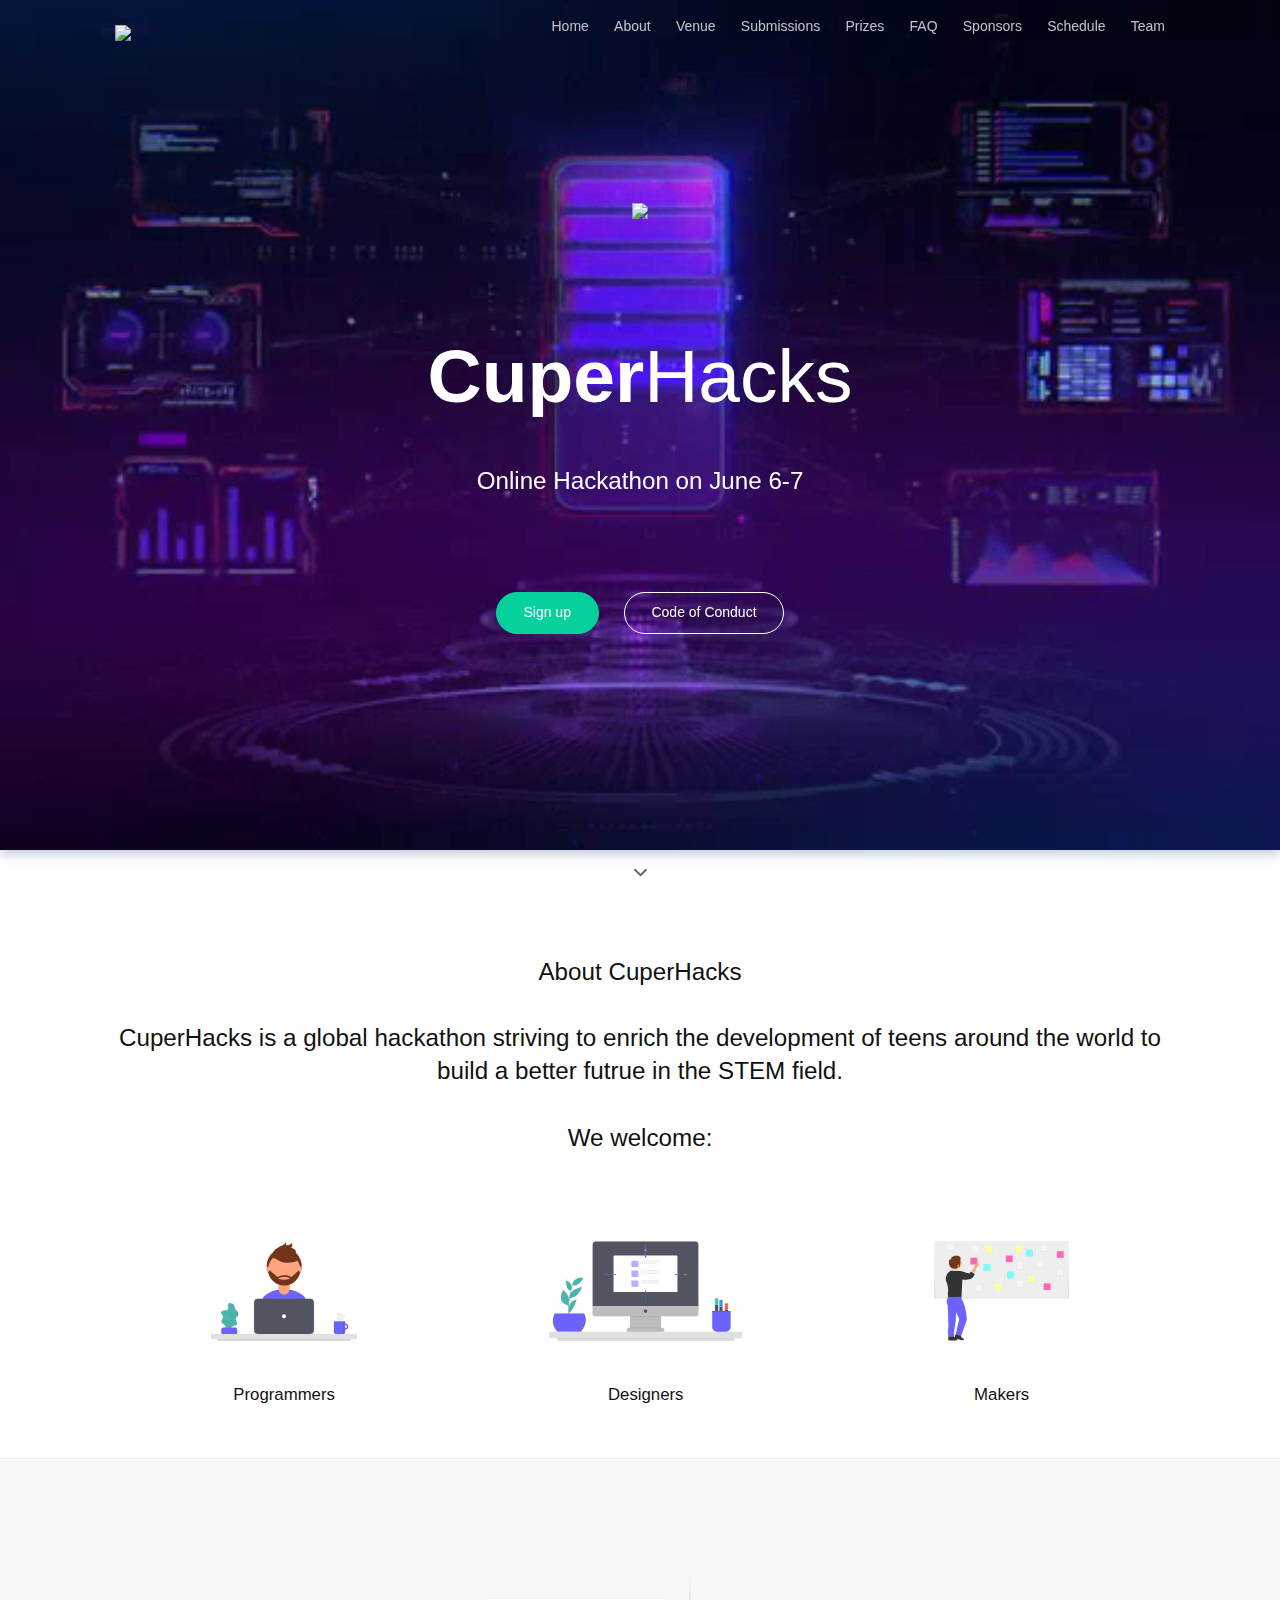
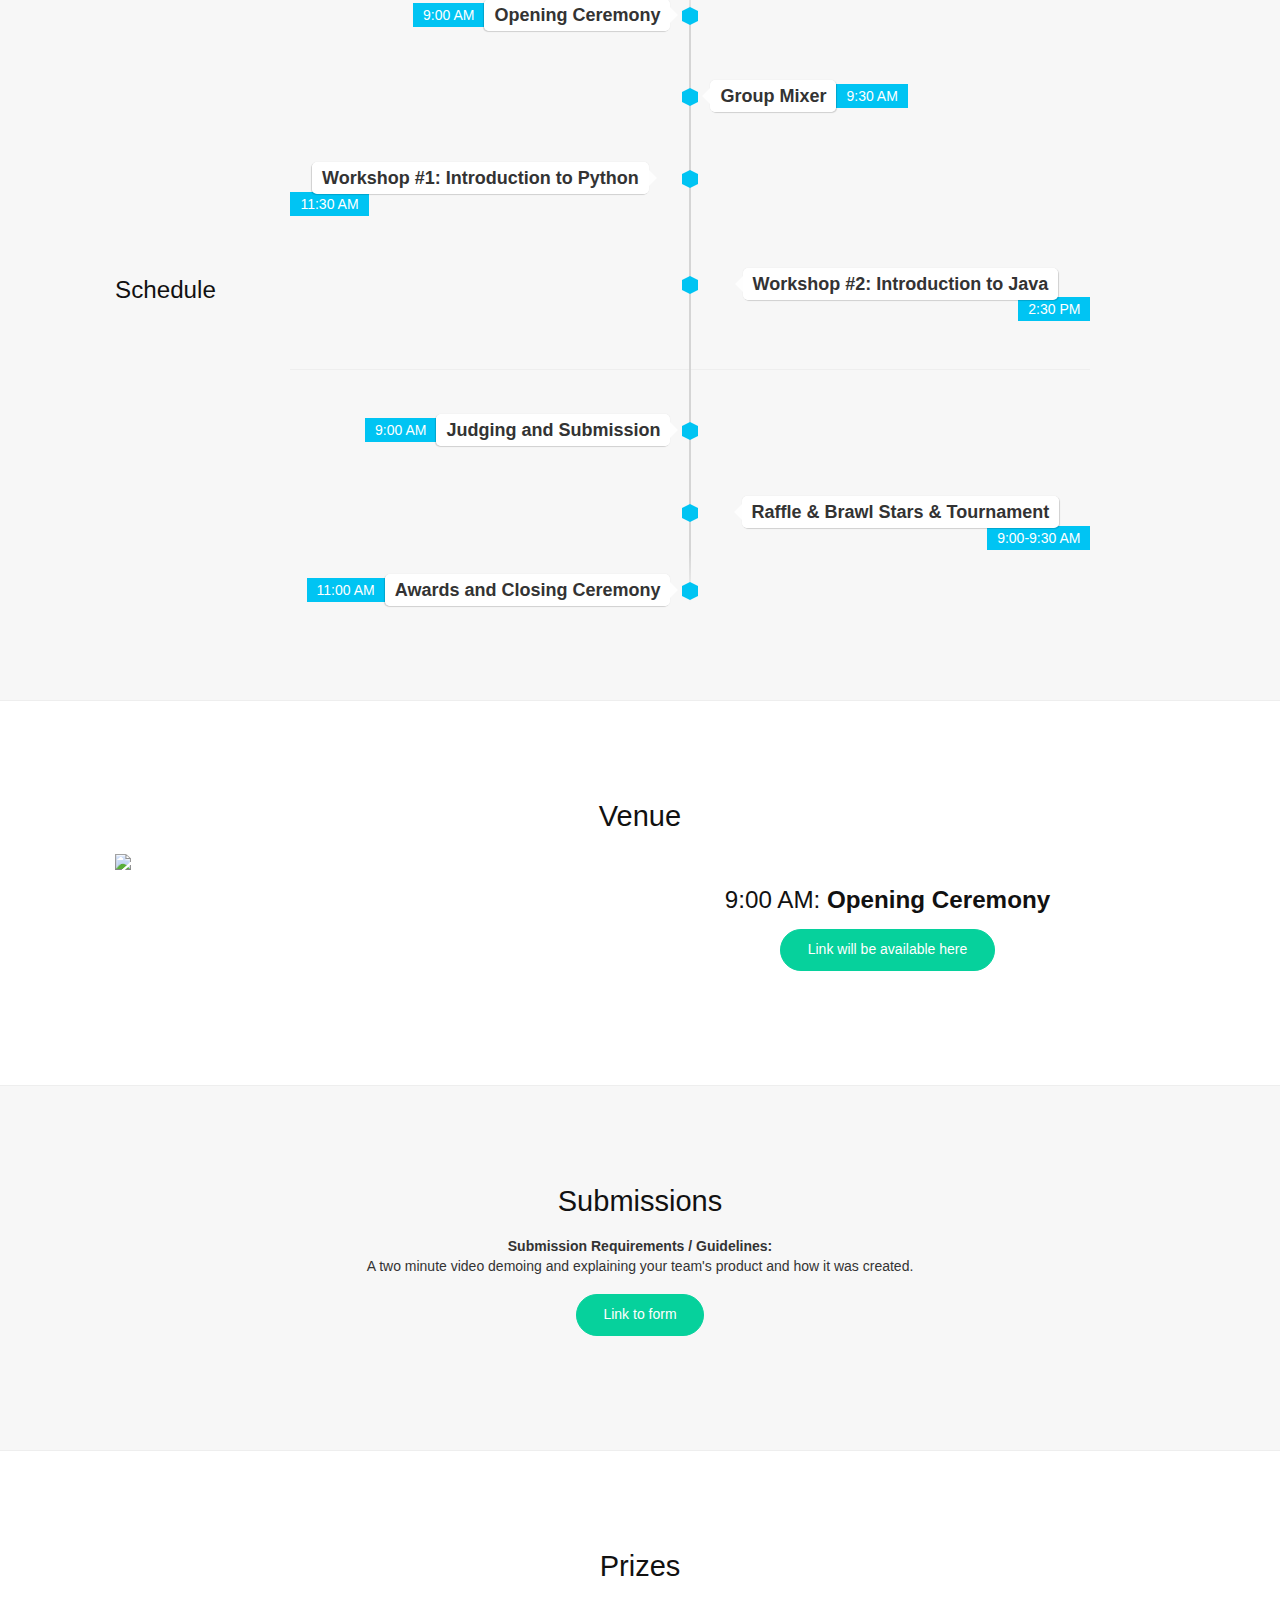
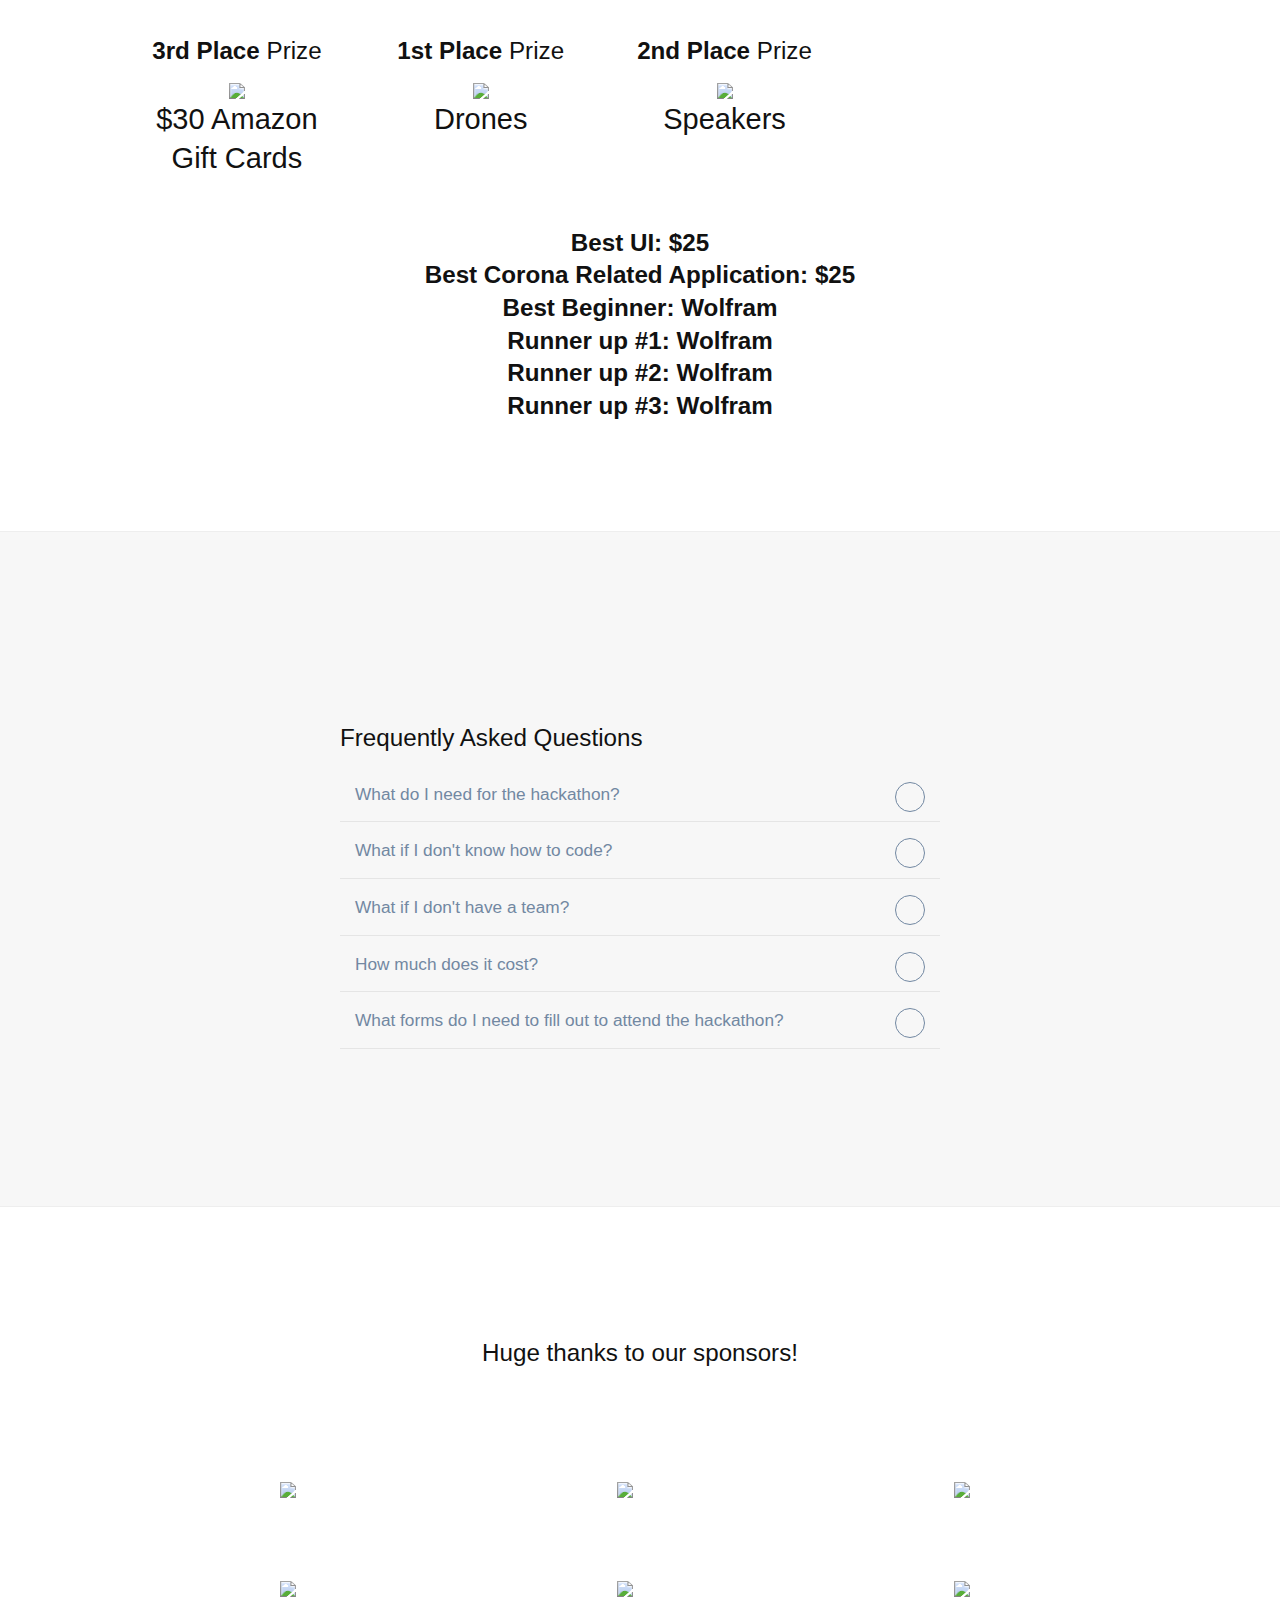
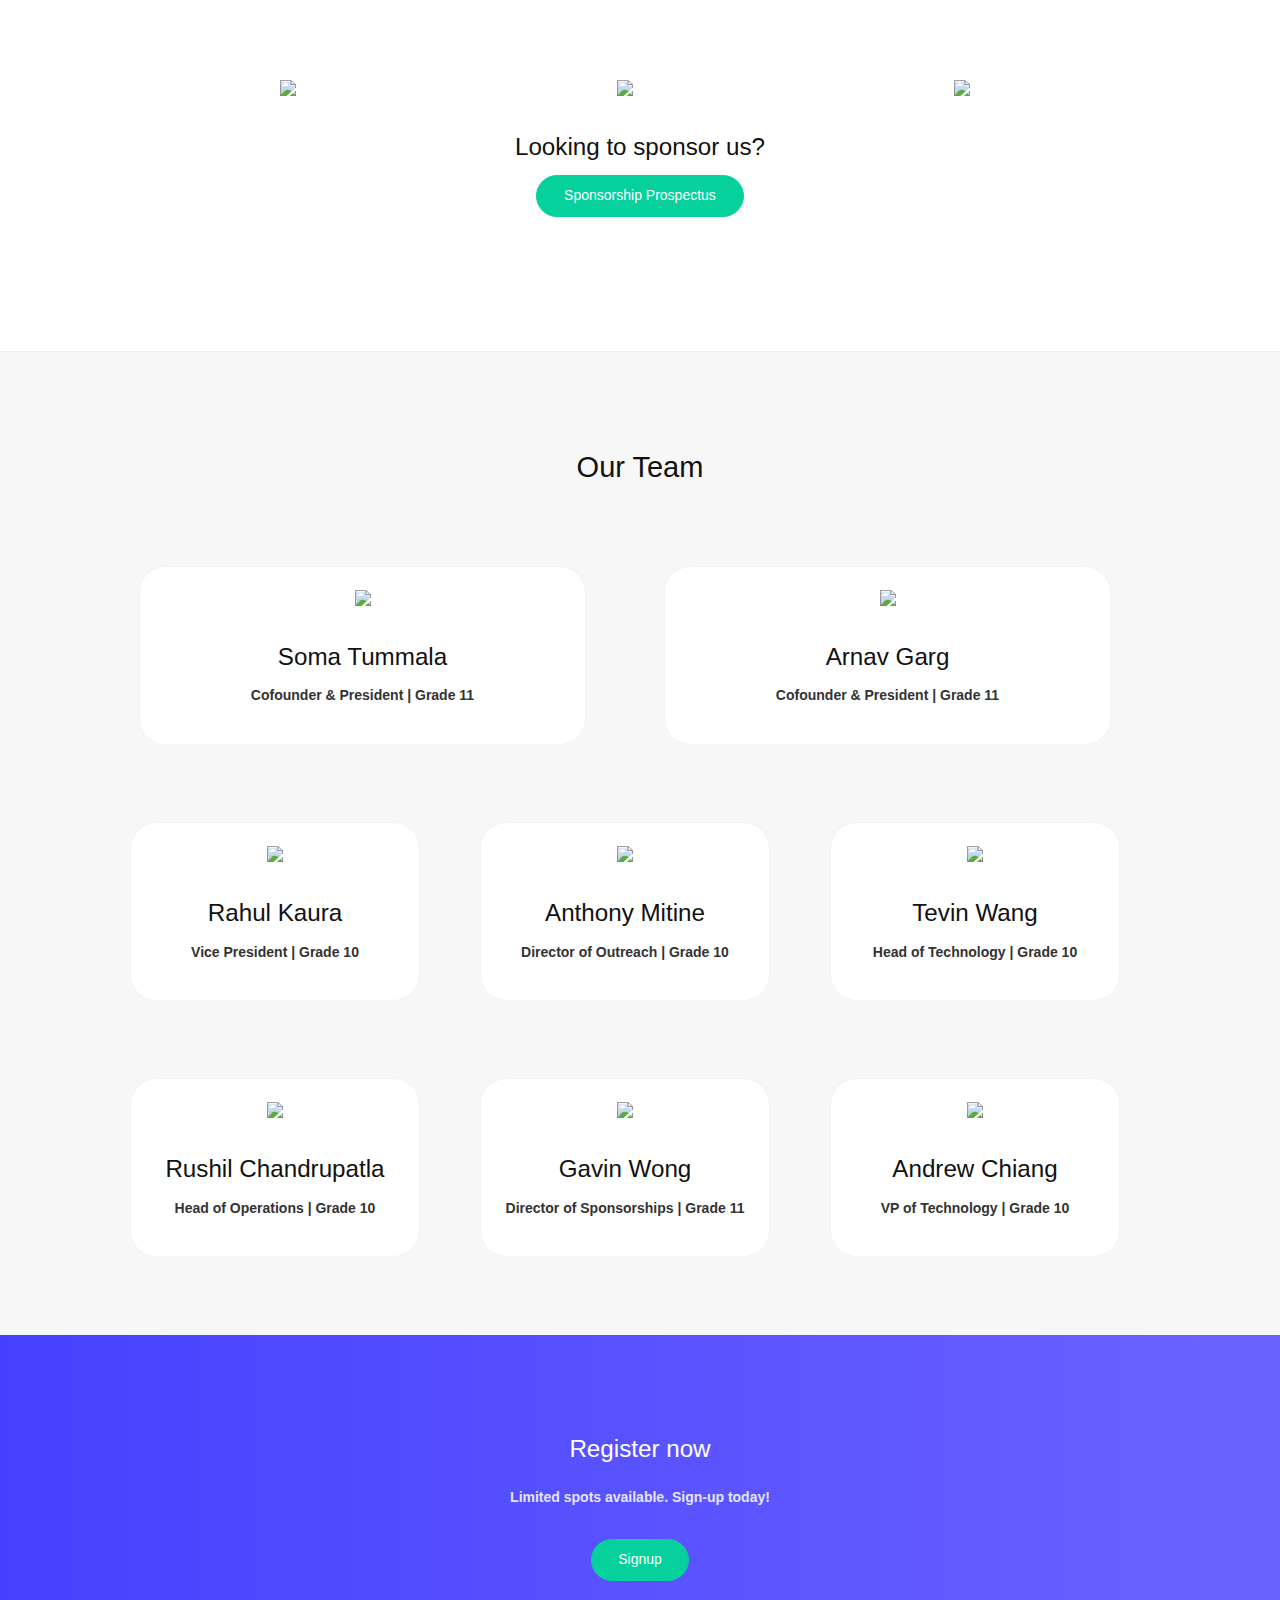
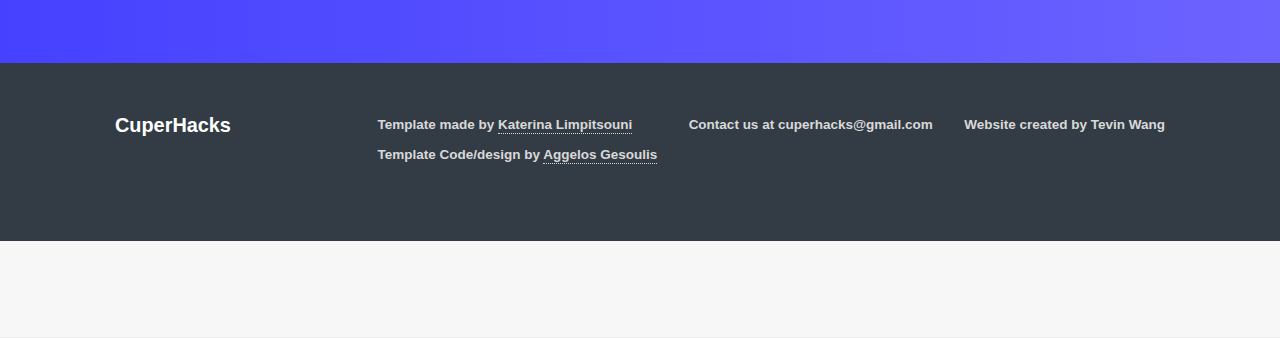
==== cuperhacks.html @ 289509c6 "add Andrew Chiang and change closing ceremony time" ====
<!DOCTYPE html> <html lang='en'> <head> 
<script src="vanta/vendor/three.r95.min.js"></script>
<script src="vanta/dist/vanta.waves.min.js"></script>
<!-- Latest compiled and minified CSS -->
<link rel="stylesheet" href="https://stackpath.bootstrapcdn.com/bootstrap/3.4.1/css/bootstrap.min.css" integrity="sha384-HSMxcRTRxnN+Bdg0JdbxYKrThecOKuH5zCYotlSAcp1+c8xmyTe9GYg1l9a69psu" crossorigin="anonymous">
<style>
.faq-container {
  margin: 0 auto;
  padding: 4rem;
  width: 48rem;
}

h3 {
  font-size: 1.75rem;
  color: #373d51;
  padding: 1.3rem;
  margin: 0;
}

.accordion a {
  position: relative;
  display: -webkit-box;
  display: -webkit-flex;
  display: -ms-flexbox;
  display: flex;
  -webkit-box-orient: vertical;
  -webkit-box-direction: normal;
  -webkit-flex-direction: column;
  -ms-flex-direction: column;
  flex-direction: column;
  width: 100%;
  padding: 1rem 3rem 1rem 1rem;
  color: #7288a2;
  font-size: 1.15rem;
  font-weight: 400;
  border-bottom: 1px solid #e5e5e5;
}

.accordion a:hover,
.accordion a:hover::after {
  cursor: pointer;
  color: #03b5d2;
}

.accordion a:hover::after {
  border: 1px solid #03b5d2;
}

.accordion a.active {
  color: #03b5d2;
  border-bottom: 1px solid #03b5d2;
}

.accordion a::after {
  font-family: 'Ionicons';
  content: '\f218';
  position: absolute;
  float: right;
  right: 1rem;
  font-size: 1rem;
  color: #7288a2;
  padding: 5px;
  width: 30px;
  height: 30px;
  -webkit-border-radius: 50%;
  -moz-border-radius: 50%;
  border-radius: 50%;
  border: 1px solid #7288a2;
  text-align: center;
}

.accordion a.active::after {
  font-family: 'Ionicons';
  content: '\f209';
  color: #03b5d2;
  border: 1px solid #03b5d2;
}

.accordion .content {
  opacity: 0;
  padding: 0 1rem;
  max-height: 0;
  border-bottom: 1px solid #e5e5e5;
  overflow: hidden;
  clear: both;
  -webkit-transition: all 0.2s ease 0.15s;
  -o-transition: all 0.2s ease 0.15s;
  transition: all 0.2s ease 0.15s;
}

.accordion .content p {
  font-size: 1rem;
  font-weight: 300;
}

.accordion .content.active {
  opacity: 1;
  padding: 1rem;
  max-height: 100%;
  -webkit-transition: all 0.35s ease 0.15s;
  -o-transition: all 0.35s ease 0.15s;
  transition: all 0.35s ease 0.15s;
}
.acc {
  margin: 90px 0;
  overflow: hidden;
  padding: 0;
}

.acc li {
  list-style-type: none;
  padding: 0;
}

.acc_ctrl {
  background: #FFFFFF;
  border: none;
  border-bottom: solid 1px #F2F2F2;
  cursor: pointer;
  display: block;
  outline: none;
  padding: 2em;
  position: relative;
  text-align: center;
  width: 100%;
}

.acc_ctrl:before {
  background: #44596B;
  content: '';
  height: 2px;
  margin-right: 37px;
  position: absolute;
  right: 0;
  top: 50%;
  -webkit-transform: rotate(90deg);
  -moz-transform: rotate(90deg);
  -ms-transform: rotate(90deg);
  -o-transform: rotate(90deg);
  transform: rotate(90deg);
  -webkit-transition: all 0.2s ease-in-out;
  -moz-transition: all 0.2s ease-in-out;
  -ms-transition: all 0.2s ease-in-out;
  -o-transition: all 0.2s ease-in-out;
  transition: all 0.2s ease-in-out;
  width: 14px;
}

.acc_ctrl:after {
  background: #44596B;
  content: '';
  height: 2px;
  margin-right: 37px;
  position: absolute;
  right: 0;
  top: 50%;
  width: 14px;
}

.acc_ctrl.active:before {
  -webkit-transform: rotate(0deg);
  -moz-transform: rotate(0deg);
  -ms-transform: rotate(0deg);
  -o-transform: rotate(0deg);
  transform: rotate(0deg);
}

.acc_ctrl.active h2, .acc_ctrl:focus h2 {
  position: relative;
}

.acc_panel {
  background: #F2F2F2;
  display: none;
  overflow: hidden;
}
.hexa{
  border: 0px;
  float: left;
  text-align: center;
  height: 35px;
  width: 60px;
  font-size: 22px;
  background: #f0f0f0;
  color: #3c3c3c;
  position: relative;
  margin-top: 15px;
}

.hexa:before{
  content: ""; 
  position: absolute; 
  left: 0; 
  width: 0; 
  height: 0;
  border-bottom: 15px solid #f0f0f0;
  border-left: 30px solid transparent;
  border-right: 30px solid transparent;
  top: -15px;
}

.hexa:after{
  content: ""; 
  position: absolute; 
  left: 0; 
  width: 0; 
  height: 0;
  border-left: 30px solid transparent;
  border-right: 30px solid transparent;
  border-top: 15px solid #f0f0f0;
  bottom: -15px;
}

.timeline {
  position: relative;
  padding: 0;
  width: 100%;
  margin-top: 20px;
  list-style-type: none;
}

.timeline:before {
  position: absolute;
  left: 50%;
  top: 0;
  content: ' ';
  display: block;
  width: 2px;
  height: 100%;
  margin-left: -1px;
  background: rgb(213,213,213);
  background: -moz-linear-gradient(top, rgba(213,213,213,0) 0%, rgb(213,213,213) 8%, rgb(213,213,213) 92%, rgba(213,213,213,0) 100%);
  background: -webkit-gradient(linear, left top, left bottom, color-stop(0%,rgba(30,87,153,1)), color-stop(100%,rgba(125,185,232,1)));
  background: -webkit-linear-gradient(top, rgba(213,213,213,0) 0%, rgb(213,213,213) 8%, rgb(213,213,213) 92%, rgba(213,213,213,0) 100%);
  background: -o-linear-gradient(top, rgba(213,213,213,0) 0%, rgb(213,213,213) 8%, rgb(213,213,213) 92%, rgba(213,213,213,0) 100%);
  background: -ms-linear-gradient(top, rgba(213,213,213,0) 0%, rgb(213,213,213) 8%, rgb(213,213,213) 92%, rgba(213,213,213,0) 100%);
  background: linear-gradient(to bottom, rgba(213,213,213,0) 0%, rgb(213,213,213) 8%, rgb(213,213,213) 92%, rgba(213,213,213,0) 100%);
  z-index: 5;
}

.timeline li {
  padding: 2em 0;
}

.timeline .hexa{
  width: 16px;
  height: 10px;
  position: absolute;
  background: #00c4f3;
  z-index: 5;
  left: 0;
  right: 0;
  margin-left:auto;
  margin-right:auto;
  top: -30px;
  margin-top: 0;
}

.timeline .hexa:before {
  border-bottom: 4px solid #00c4f3;
  border-left-width: 8px;
  border-right-width: 8px;
  top: -4px;
}

.timeline .hexa:after {
  border-left-width: 8px;
  border-right-width: 8px;
  border-top: 4px solid #00c4f3;
  bottom: -4px;
}

.direction-l,
.direction-r {
  float: none;
  width: 100%;
  text-align: center;
}

.flag-wrapper {
  text-align: center;
  position: relative;
}

.flag {
  position: relative;
  display: inline;
  background: rgb(255,255,255);
  font-weight: 600;
  z-index: 15;
  padding: 6px 10px;
  text-align: left;
  border-radius: 5px;
}

.direction-l .flag:after,
.direction-r .flag:after {
  content: "";
  position: absolute;
  left: 50%;
  top: -15px;
  height: 0;
  width: 0;
  margin-left: -8px;
  border: solid transparent;
  border-bottom-color: rgb(255,255,255);
  border-width: 8px;
  pointer-events: none;
}

.direction-l .flag {
  -webkit-box-shadow: -1px 1px 1px rgba(0,0,0,0.15), 0 0 1px rgba(0,0,0,0.15);
  -moz-box-shadow: -1px 1px 1px rgba(0,0,0,0.15), 0 0 1px rgba(0,0,0,0.15);
  box-shadow: -1px 1px 1px rgba(0,0,0,0.15), 0 0 1px rgba(0,0,0,0.15);
}

.direction-r .flag {
  -webkit-box-shadow: 1px 1px 1px rgba(0,0,0,0.15), 0 0 1px rgba(0,0,0,0.15);
  -moz-box-shadow: 1px 1px 1px rgba(0,0,0,0.15), 0 0 1px rgba(0,0,0,0.15);
  box-shadow: 1px 1px 1px rgba(0,0,0,0.15), 0 0 1px rgba(0,0,0,0.15);
}

.time-wrapper {
  display: block;
  position: relative;
  margin: 4px 0 0 0;
  z-index: 14;
  line-height: 1em;
  vertical-align: middle;
  color: #fff;
}

.direction-l .time-wrapper {
  float: none;
}

.direction-r .time-wrapper {
  float: none;
}

.time {
  background: #00c4f3;
  display: inline-block;
  padding: 8px;
}

.desc {
  position: relative;
  margin: 1em 0 0 0;
  padding: 1em;
  background: rgb(254,254,254);
  -webkit-box-shadow: 0 0 1px rgba(0,0,0,0.20);
  -moz-box-shadow: 0 0 1px rgba(0,0,0,0.20);
  box-shadow: 0 0 1px rgba(0,0,0,0.20);
  z-index: 15;
}

.direction-l .desc,
.direction-r .desc {
  position: relative;
  margin: 1em 1em 0 1em;
  padding: 1em;
  z-index: 15;
}

@media(min-width: 768px){
  .timeline {
    width: 660px;
    margin: 0 auto;
    margin-top: 20px;
  }

  .timeline li:after {
    content: "";
    display: block;
    height: 0;
    clear: both;
    visibility: hidden;
  }
  
  .timeline .hexa {
    left: -28px;
    right: auto;
    top: 8px;
  }

  .timeline .direction-l .hexa {
    left: auto;
    right: -28px;
  }

  .direction-l {
    position: relative;
    width: 310px;
    float: left;
    text-align: right;
  }

  .direction-r {
    position: relative;
    width: 310px;
    float: right;
    text-align: left;
  }

  .flag-wrapper {
    display: inline-block;
  }
  
  .flag {
    font-size: 18px;
  }

  .direction-l .flag:after {
    left: auto;
    right: -16px;
    top: 50%;
    margin-top: -8px;
    border: solid transparent;
    border-left-color: rgb(254,254,254);
    border-width: 8px;
  }

  .direction-r .flag:after {
    top: 50%;
    margin-top: -8px;
    border: solid transparent;
    border-right-color: rgb(254,254,254);
    border-width: 8px;
    left: -8px;
  }

  .time-wrapper {
    display: inline;
    vertical-align: middle;
    margin: 0;
  }

  .direction-l .time-wrapper {
    float: left;
  }

  .direction-r .time-wrapper {
    float: right;
  }

  .time {
    padding: 5px 10px;
  }

  .direction-r .desc {
    margin: 1em 0 0 0.75em;
  }
}

@media(min-width: 992px){
  .timeline {
    width: 800px;
    margin: 0 auto;
    margin-top: 20px;
  }

  .direction-l {
    position: relative;
    width: 380px;
    float: left;
    text-align: right;
  }

  .direction-r {
    position: relative;
    width: 380px;
    float: right;
    text-align: left;
  }
}
.fullscreen-bg__video {
    position: absolute;
    width: 100%;
    height: 100%;
    z-index: 0;
    object-fit: cover;
    overflow: hidden !important;
    background-size: cover;
    background-position: center center;


}
</style>
	<meta class="utf-8">
	<meta name="viewport" content="width=device-width, initial-scale=1, maximum-scale=1">
	<title>CuperHacks - a student-led global online hackathon</title>
	<!-- Don't forget to add your metadata here -->
	<link rel='stylesheet' href='css/style.min.css' />
</head>
<body>
	<!-- Hero(extended) navbar -->
	<div class="navbar navbar--extended">
		<nav class="nav__mobile"></nav>
		<div class="container">
			<div class="navbar__inner">
				<a href="index.html" class="navbar__logo"><img src="https://i.ibb.co/xHYpY2c/Untitled-drawing-2020-03-07-T193844-828.png" width=250px;></img></a>
				<nav class="navbar__menu">
					<ul>
						<li><a href="#">Home</a></li>
            <li><a href="#about">About</a></li>
            <li><a href="#venue">Venue</a></li>
            <li><a href="#submit">Submissions</a></li>
						<li><a href="#prizes">Prizes</a></li>
						<li><a href="#faq">FAQ</a></li>
						<li><a href="#sponsors">Sponsors</a></li>
					
						<li><a href="#schedule">Schedule</a></li>
						<li><a href="#team">Team</a></li>
					</ul>
				</nav>
				<div class="navbar__menu-mob"><a href="" id='toggle'><svg role="img" xmlns="http://www.w3.org/2000/svg" viewBox="0 0 448 512"><path fill="currentColor" d="M16 132h416c8.837 0 16-7.163 16-16V76c0-8.837-7.163-16-16-16H16C7.163 60 0 67.163 0 76v40c0 8.837 7.163 16 16 16zm0 160h416c8.837 0 16-7.163 16-16v-40c0-8.837-7.163-16-16-16H16c-8.837 0-16 7.163-16 16v40c0 8.837 7.163 16 16 16zm0 160h416c8.837 0 16-7.163 16-16v-40c0-8.837-7.163-16-16-16H16c-8.837 0-16 7.163-16 16v40c0 8.837 7.163 16 16 16z" class=""></path></svg></a></div>
			</div>
		</div>
	</div>
	<!-- Hero unit -->
<div class="hero" id="hero" style="width:100%; background-color: white !important;">
		<video autoplay muted loop id="myVideo" class="fullscreen-bg__video" style="color: white;">	
			  <source src="bjvideo.mp4" type="video/mp4">
		</video>


		<div class="hero__inner" id="hero__inner">
			<div class="container">
				<div class="hero__content">
					<div class="hero__content__inner" id='navConverter'>
						<img width=25% src="https://i.ibb.co/JrFyZqd/Untitled-drawing-2020-03-07-T193110-143.png"></img>
						<h2 style="color: white; font-size: 75px; font-family: Raleway, sans-serif;"><b>Cuper</b>Hacks</h2>
						<h2 style="color: white; font-family: Raleway, sans-serif">Online Hackathon on June 6-7</h2>
						<h2> <Br> </h2>
						<a href="https://tinyurl.com/CUPERHAKCS2020" target=”_blank” class="button button__accent">Sign up</a>
						<a href="#" class="button hero__button">Code of Conduct</a>
					</div>
				</div>
			</div>
		</div>
		</div>
	</div>
	<div class="hero__sub">
		<span id="scrollToNext" class="scroll">
			<svg version="1.1" xmlns="http://www.w3.org/2000/svg" xmlns:xlink="http://www.w3.org/1999/xlink" x="0px" y="0px" class='hero__sub__down' fill="currentColor" width="512px" height="512px" viewBox="0 0 512 512" style="enable-background:new 0 0 512 512;" xml:space="preserve"><path d="M256,298.3L256,298.3L256,298.3l174.2-167.2c4.3-4.2,11.4-4.1,15.8,0.2l30.6,29.9c4.4,4.3,4.5,11.3,0.2,15.5L264.1,380.9c-2.2,2.2-5.2,3.2-8.1,3c-3,0.1-5.9-0.9-8.1-3L35.2,176.7c-4.3-4.2-4.2-11.2,0.2-15.5L66,131.3c4.4-4.3,11.5-4.4,15.8-0.2L256,298.3z"/></svg>
		</span>
	</div>
	<!-- Steps -->
	<div class="steps landing__section" id="about">
		<div class="container">
			<h2>About CuperHacks</h2>
			<h2>CuperHacks is a global hackathon striving to enrich the development of teens around the world to build a better futrue in the STEM field.</h2>
			<h2>We welcome:</h2>
		</div>
		<div class="container">
			<div class="steps__inner">
				<div class="step">
					<div class="step__media">
						<img src="./images/undraw_designer.svg" class="step__image">
					</div>
					<h4>Programmers</h4>
				</div>
				<div class="step">
					<div class="step__media">
						<img src="./images/undraw_responsive.svg" class="step__image">
					</div>
					<h4>Designers</h4>
				</div>
				<div class="step">
					<div class="step__media">
						<img src="./images/undraw_creation.svg" class="step__image">
					</div>
					<h4>Makers</h4>
				</div>
			</div>
		</div>
	</div>
<!--
	<!-- Expanded sections -->
	<div class="expanded landing__section" id="schedule">
		<div class="container">
			<div class="expanded__inner">
				<h2 style="text-align:center">Schedule</h2><ul class="timeline">
  <!-- Item 1 -->

  <!-- Item 2 -->
  <li>
    <div class="direction-l">
      <div class="flag-wrapper">
        <span class="hexa"></span>
        <span class="flag">Opening Ceremony</span>
        <span class="time-wrapper"><span class="time">9:00 AM</span></span>
      </div>
    </div>
  </li>

  <!-- Item 3 -->
  <li>
    <div class="direction-r">
      <div class="flag-wrapper">
        <span class="hexa"></span>
        <span class="flag">Group Mixer</span>
        <span class="time-wrapper"><span class="time">9:30 AM</span></span>
      </div>
    </div>
  </li> 
  <li>
    <div class="direction-l">
      <div class="flag-wrapper">
        <span class="hexa"></span>
        <span class="flag">Workshop #1: Introduction to Python</span>
        <span class="time-wrapper"><span class="time">11:30 AM</span></span>
      </div>
    </div>
  </li> 
 <li>
    <div class="direction-r">
      <div class="flag-wrapper">
        <span class="hexa"></span>
        <span class="flag">Workshop #2: Introduction to Java</span>
        <span class="time-wrapper"><span class="time">2:30 PM</span></span>
      </div>
    </div>
  </li>

  <hr>
  
<li>
    <div class="direction-l">
      <div class="flag-wrapper">
        <span class="hexa"></span>
        <span class="flag">Judging and Submission</span>
        <span class="time-wrapper"><span class="time">9:00 AM</span></span>
      </div>
    </div>
  </li>
<li>
    <div class="direction-r">
      <div class="flag-wrapper">
        <span class="hexa"></span>
        <span class="flag">Raffle & Brawl Stars & Tournament</span>
        <span class="time-wrapper"><span class="time">9:00-9:30 AM</span></span>
      </div>
    </div>
  </li>
    <div class="direction-l">
      <div class="flag-wrapper">
        <span class="hexa"></span>
        <span class="flag">Awards and Closing Ceremony</span>
        <span class="time-wrapper"><span class="time">11:00 AM</span></span>
      </div>
    </div>
  </li>
</ul></h2>
			</div>
		</div>
  </div>
  <div class="expanded landing__section" id="venue">
    <div class="container">
           
              <h1 style="text-align: center;">Venue</h1>
              <div class="row">
                <div class="col-md-6">
                  <img style="width: 100%;" src="https://havecamerawilltravel.com/photographer/files/2020/01/youtube-logo-new.jpg"></img>
                </div>
                <div class="col-md-6" style="text-align: center;">
                  <h2 style="text-align: center;">9:00 AM: <b> Opening Ceremony</b></h2>
                  <a style="text-align: center; margin-left: auto; margin-right: auto;" href="#" class="button button__accent">Link will be available here</a>
                </div>
              </div>
          

    </div>
</div><div class="expanded landing__section" id="submit">
  <div class="container"  style="text-align: center;">
         
            <h1 style="text-align: center;">Submissions</h1>
            <p><b>Submission Requirements / Guidelines:</b> <br> A two minute video demoing and explaining your team's product and how it was created. </p>
            <a href="https://forms.gle/CEnocie1AnLUrEXa9" class="button button__accent">Link to form</a>
        

  </div>
</div>
<div class="expanded landing__section" id="prizes">
  <div class="container">
         
            <h1 style="text-align: center;">Prizes</h1>
            <div class="row" style="margin-top: auto; display: table-cell; vertical-align: bottom;">
              <div class="col-md-4" style="text-align: center; margin-top: auto; ">
                <h2><b>3rd Place</b> Prize</h2>
                <img style="width: 100%;" src="https://scontent.xx.fbcdn.net/v/t1.15752-9/101335764_891616441250189_4049551898338918400_n.png?_nc_cat=108&_nc_sid=b96e70&_nc_ohc=xHbCDjTDDOUAX8-Jwyi&_nc_ad=z-m&_nc_cid=0&_nc_ht=scontent.xx&oh=843a0699c4b3c2e6721242d517c17dd4&oe=5F009E0D"></img>
                <h1>$30 Amazon Gift Cards</h1>
              </div>
              <div class="col-md-4" style="text-align: center; margin-top: auto;">
                <h2><b>1st Place</b> Prize</h2>
                <img style="width: 100%;" src="https://scontent.xx.fbcdn.net/v/t1.15752-9/101551621_255010315776771_554624618879516672_n.jpg?_nc_cat=103&_nc_sid=b96e70&_nc_ohc=2_hnBTPf1iQAX-ZlFpJ&_nc_ad=z-m&_nc_cid=0&_nc_ht=scontent.xx&oh=fb27a48016bdfd686657ac017530b374&oe=5EFB832C"></img>
                <h1>Drones</h1>
              </div>
              <div class="col-md-4" style="text-align: center; margin-top: auto;">
                <h2><b>2nd Place</b> Prize</h2>
                <img style="width: 100%;" src="https://scontent.xx.fbcdn.net/v/t1.15752-9/101662942_278644336663093_8859271041944387584_n.jpg?_nc_cat=108&_nc_sid=b96e70&_nc_ohc=c5tGGfKn5yQAX_ZQ2NT&_nc_ad=z-m&_nc_cid=0&_nc_ht=scontent.xx&oh=c79056d5a9d25926cdd6bdf6505817d3&oe=5EFBEFCA"></img>
                <h1>Speakers</h1>
              </div>
            </div>
            <div style="text-align: center;">
              <h2><b>Best UI: $25 <br>Best Corona Related Application: $25 <br>  Best Beginner: Wolfram<br>Runner up #1: Wolfram <br>Runner up #2: Wolfram<br> Runner up #3: Wolfram </h2>
            </div>
  </div>
</div>
	 <div class="expanded landing__section" id="faq">
                <div class="container">
                        <div class="expanded__inner">
				<div class="faq-container">

  <h2>Frequently Asked Questions</h2>

  <div class="accordion">
    <div class="accordion-item">
      <a>What do I need for the hackathon?</a>
      <div class="content">
      	<p>A laptop, a charger, and a valid student ID will be important during the hackathon. You will have to access our ceremonies with Zoom, so please download the Zoom app if you haven't already.</p>
      </div>
    </div>
    <div class="accordion-item">
      <a>What if I don't know how to code?</a>
      <div class="content">
	<p>No prior coding experience is necessary. Online resources are provided as well as mentors during the hackathon. We will have a special zoom room for those with questions or needing coding help.</p>
      </div>
    </div>
    <div class="accordion-item">
      <a>What if I don't have a team?</a>
      <div class="content">
	<p>Don't worry! A team mixer will be conducted at the beginning of the hackathon.</p>
      </div>
    </div>
    <div class="accordion-item">
      <a>How much does it cost?</a>
      <div class="content">
	<p>The hackathon is completely free!</p>
      </div>
    </div>
    <div class="accordion-item">
      <a>What forms do I need to fill out to attend the hackathon?</a>
      <div class="content">
	<p>No forms are required to attend this hackathon.</p>
	
      </div>
    </div>
  </div>
  
</div>
                        </div>
                </div>
        </div>

	

	<div class="expanded landing__section" id="sponsors">
		<div class="container">
				<h2 style="text-align:center;">Huge thanks to our sponsors!</h2>
				<h2> <br> </h2>
				<div class="sponsor-container" style="padding: 20px; padding-top: 30px; text-align: center; box-radius: 20px;">
				<div class="row">
					<div class="col-md-4">
						<a href="https://www.bugsee.com/">
							<img style="width:50%" src="https://i.ibb.co/V0G0n8D/bugsee.png"></img>
						</a>
					</div>
					 <div class="col-md-4">
                                                <a href="https://artofproblemsolving.com/">
                                                        <img style="width:50%" src="https://i.ibb.co/dLydC2V/aops-1.png"></img>
                                                </a>
                                        </div>
					<div class="col-md-4">
                                                <a href="https://magoosh.com/">
                                                        <img style="width:50%" src="https://i.ibb.co/M9KyvJp/magoosh.png"></img>
                                                </a>
                                        </div>
				</div>
				<h2><br></h2>
				<div class="row">
					<div class="col-md-4">
                                                <a href="https://www.wolframalpha.com/">
                                                        <img style="width:50%" src="https://i.ibb.co/kyZcy7t/wolfram.png"></img>
                                                </a>
                                        </div>
					<div class="col-md-4">
                                                <a href="https://cloudsploit.com/">
                                                        <img style="width:50%" src="https://i.ibb.co/TW85MmL/cloudsploit.png"></img>
                                                </a>
                                        </div>
					<div class="col-md-4">
                                                <a href="https://balsamiq.com/">
                                                        <img style="width:50%" src="https://i.ibb.co/tmXqps1/balsamiq.png"></img>
                                                </a>
                                        </div>
			         </div>
				<h2><br></h2>
                                <div class="row">
					<div class="col-md-4">
                                                <a href="https://www.linode.com/">
                                                        <img style="width:50%" src="https://i.ibb.co/BnDf9dV/linode-png-eps-download-2049.png"></img>
                                                </a>
                                        </div>
					<div class="col-md-4">
                                                <a href="https://www.sashido.io/">
                                                        <img style="width:50%" src="https://i.ibb.co/DK9D0hj/sashido.png"></img>
                                                </a>
                                        </div>
					<div class="col-md-4">
                                                <a href="https://stickermule.com/">
                                                        <img style="width:50%" src="https://lever-client-logos.s3.amazonaws.com/11593ed9-e0cd-40a9-aa67-66c615db43f1-1466797315850.png"></img>
                                                </a>
                                        </div>			
				</div>
				<h2 style="text-align:center;">Looking to sponsor us?</h2>
				<a href="#" class="button button__accent">Sponsorship Prospectus</a>
				</div>
		</div>
	</div>
	<div class="expanded landing__section" id="team">
                <div class="container">
                                <h1 style="text-align:center;">Our Team</h1>
                                <h2> <br> </h2>
                                	<div class="row" style="text-align: center">
						<div class="col-md-6">
                                                        <div style="margin-left: auto; margin-right: auto; background-color: white; border-radius: 25px;  text-align: center; -webkit-box-shadow: 0px 0px 4px -4px #000000; padding : 20px; width:90%">
							<img src="https://i.ibb.co/Xbc3xK9/Soma-Tummala.png" width=70%/>
							<h2>Soma Tummala</h2>
							<p>Cofounder & President | Grade 11</p>
                                                        </div>
                                        	</div>
						<div class="col-md-6">
							<div style="margin-left: auto; margin-right: auto; background-color: white; border-radius: 25px; text-align: center; -webkit-box-shadow: 0px 0px 4px -4px #000000; padding : 20px; width:90%">
							<img src="https://i.ibb.co/nCcny0s/Arnva-Garg.png" width=70%/>
							<h2>Arnav Garg</h2>
							<p>Cofounder & President | Grade 11</p>
							</div>
            </div>
          </div>
          <h2> <Br> </h2>
          <div class="row">
						 
						 <div class="col-md-4">
                                                  <div style="margin-left: auto; margin-right: auto; background-color: white; border-radius: 25px;  text-align: center; -webkit-box-shadow: 0px 0px 4px -4px #000000; padding : 20px; width:90%">
							<img src="https://i.ibb.co/TWK7WKz/Rahul-Kaura.png" width=70%/>
                                                        <h2>Rahul Kaura</h2>
                                                        <p>Vice President | Grade 10</p>
							</div>

                                                </div> 
					
					<div class="col-md-4">
                                                  <div style="margin-left: auto; margin-right: auto; background-color: white; border-radius: 25px; text-align: center; -webkit-box-shadow: 0px 0px 4px -4px #000000; padding : 20px; width:90%">
                                                        <img src="https://i.ibb.co/1Jnf3Q3/Anthony-Mitine.png" width=70%/>
                                                        <h2>Anthony Mitine</h2>
                                                        <p>Director of Outreach | Grade 10</p>
                                                        </div>

                                                </div>
                                             
					<div class="col-md-4">
						<div style="margin-left: auto; margin-right: auto;background-color: white; text-align: center; border-radius: 25px; -webkit-box-shadow: 0px 0px 4px -4px #000000; padding : 20px; width:90%">
							<img src="https://i.ibb.co/Kwc926W/Tevin-Wang.png" width=70%/>
                                                        <h2>Tevin Wang</h2>
                                                        <p>Head of Technology | Grade 10</p>
                                                       
            </div>
          
          </div>
        </div>
        <h2><br></h2>
        <div class="row">
					<div class="col-md-4">
                                                        <div style="margin-left: auto; margin-right: auto; background-color: white; text-align: center;  border-radius: 25px;  -webkit-box-shadow: 0px 0px 4px -4px #000000; padding : 20px; width:90%">
                                          		<img src="https://i.ibb.co/XS41p9f/Rushil-Chandrupatla.png" width=70% />
							<h2>Rushil Chandrupatla</h2>
							<p>Head of Operations | Grade 10 </p>
						
					</div>
					</div>
				
					<div class="col-md-4">
                                                <div style="margin-left: auto; margin-right: auto; background-color: white; text-align: center; border-radius: 25px;   -webkit-box-shadow: 0px 0px 4px -4px #000000; padding : 20px; width:90%">
                                                        <img src="https://i.ibb.co/xHS9yPs/gavinwong.png" width=70%/>
                                                        <h2>Gavin Wong</h2>
                                                        <p>Director of Sponsorships | Grade 11</p>

                                                </div>
                                        </div>

                                        <div class="col-md-4">
                                          <div style="margin-left: auto; margin-right: auto;background-color: white; text-align: center; border-radius: 25px; -webkit-box-shadow: 0px 0px 4px -4px #000000; padding : 20px; width:90%">
                                            <img src="https://scontent.xx.fbcdn.net/v/t1.15752-9/101817384_643316399589854_6036426897867407360_n.png?_nc_cat=107&_nc_sid=b96e70&_nc_ohc=qzp1klPQvE8AX9GCTZj&_nc_ad=z-m&_nc_cid=0&_nc_ht=scontent.xx&oh=ae6bd80a829ab80f640f828a977b5d0b&oe=5EFFAEB0" width=70%/>
                                                                                      <h2>Andrew Chiang</h2>
                                                                                      <p>VP of Technology | Grade 10</p>
                                                                                     
                                          </div>
                                        
                                        </div>
                </div>
                
		<h2> <Br> </h2>
        </div>
	<!-- Call To Action -->
	<div class="cta cta--reverse" id="register">
		<div class="container">
			<div class="cta__inner">
				<h2 class="cta__title">Register now</h2>
				<p class="cta__sub cta__sub--center">Limited spots available. Sign-up today!</p>
				<a href="#" class="button button__accent">Signup</a>
			</div>
		</div>
	</div>
	<!-- Footer -->
	<div class="footer footer--dark">
		<div class="container">
			<div class="footer__inner">
				<a href="index.html" class="footer__textLogo">CuperHacks</a>
				<div class="footer__data">
					<div class="footer__data__item">
						<div class="footer__row">
							Template made by <a href="https://twitter.com/ninalimpi" target="_blank" class="footer__link">Katerina Limpitsouni</a>
						</div>
						<div class="footer__row">
						Template Code/design by <a href="https://twitter.com/anges244" target="_blank" class="footer__link">Aggelos Gesoulis</a>
						</div>
					</div>
					<div class="footer__data__item">
						<div class="footer__row">Contact us at cuperhacks@gmail.com
						</div>
					</div>
					<div class="footer__data__item">Website created by Tevin Wang
					<!--
					<div class="footer__row">
						<a href="https://github.com/anges244/evie" target="_blank" class="footer__link">GitHub</a>
					</div>
					<div class="footer__row">
						<a href="https://twitter.com/undraw_co" target="_blank" class="footer__link">Twitter</a>
					</div>
					<div class="footer__row">
						<a href="https://www.facebook.com/undraw.co/" target="_blank" class="footer__link">Facebook</a>
					</div>
					<div class="footer__row">
						<a href="./additional.html" class="footer__link">MIT license</a>
					</div>
					-->
				</div>
			</div>
		</div>
	</div>
<script src='js/app.min.js'></script>
<script>
const items = document.querySelectorAll(".accordion a");

function toggleAccordion(){
  this.classList.toggle('active');
  this.nextElementSibling.classList.toggle('active');
}

items.forEach(item => item.addEventListener('click', toggleAccordion));
function onYouTubeIframeAPIReady() {
  var player;
  player = new YT.Player('YouTubeBackgroundVideoPlayer', {
      videoId: '{$loadYouTubeVideoID}', // YouTube Video ID
      width: 1280,               // Player width (in px)
      height: 720,              // Player height (in px)
      playerVars: {
        playlist: '{$loadYouTubeVideoID}',
          autoplay: 1,        // Auto-play the video on load
          autohide: 1,
          disablekb: 1, 
          controls: 0,        // Hide pause/play buttons in player
          showinfo: 0,        // Hide the video title
          modestbranding: 1,  // Hide the Youtube Logo
          loop: 1,            // Run the video in a loop
          fs: 0,              // Hide the full screen button
          autohide: 0,         // Hide video controls when playing
          rel: 0,
          enablejsapi: 1
      },
      events: {
        onReady: function(e) {
            e.target.mute();
            e.target.setPlaybackQuality('hd1080');
        },
        onStateChange: function(e) {
          if(e && e.data === 1){
              var videoHolder = document.getElementById('home-banner-box');
              if(videoHolder && videoHolder.id){
                videoHolder.classList.remove('loading');
              }
          }else if(e && e.data === 0){
            e.target.playVideo()
          }
        }
      }
  });
}
</script>
<script async src="https://www.youtube.com/iframe_api"></script>
<script src="https://ajax.googleapis.com/ajax/libs/jquery/2.2.0/jquery.min.js"></script>
</body>
</html>
---- css/style.min.css ----
@import url("https://fonts.googleapis.com/css?family=Lato:400");
/*! normalize.css v8.0.0 | MIT License | github.com/necolas/normalize.css */html{line-height:1.15;-webkit-text-size-adjust:100%}body{margin:0}h1{font-size:2em;margin:.67em 0}hr{-webkit-box-sizing:content-box;box-sizing:content-box;height:0;overflow:visible}pre{font-size:1em}a{background-color:transparent}abbr[title]{border-bottom:none;text-decoration:underline;-webkit-text-decoration:underline dotted;text-decoration:underline dotted}b,strong{font-weight:bolder}code,kbd,samp{font-family:monospace,monospace;font-size:1em}small{font-size:80%}sub,sup{font-size:75%;line-height:0;position:relative;vertical-align:baseline}sub{bottom:-.25em}sup{top:-.5em}img{border-style:none}button,input,optgroup,select,textarea{font-family:inherit;font-size:100%;line-height:1.15;margin:0}button,input{overflow:visible}button,select{text-transform:none}[type=button],[type=reset],[type=submit],button{-webkit-appearance:button}[type=button]::-moz-focus-inner,[type=reset]::-moz-focus-inner,[type=submit]::-moz-focus-inner,button::-moz-focus-inner{border-style:none;padding:0}[type=button]:-moz-focusring,[type=reset]:-moz-focusring,[type=submit]:-moz-focusring,button:-moz-focusring{outline:1px dotted ButtonText}fieldset{padding:.35em .75em .625em}legend{-webkit-box-sizing:border-box;box-sizing:border-box;color:inherit;display:table;max-width:100%;padding:0;white-space:normal}progress{vertical-align:baseline}textarea{overflow:auto}[type=checkbox],[type=radio]{-webkit-box-sizing:border-box;box-sizing:border-box;padding:0}[type=number]::-webkit-inner-spin-button,[type=number]::-webkit-outer-spin-button{height:auto}[type=search]{-webkit-appearance:textfield;outline-offset:-2px}[type=search]::-webkit-search-decoration{-webkit-appearance:none}::-webkit-file-upload-button{-webkit-appearance:button;font:inherit}details{display:block}summary{display:list-item}[hidden],template{display:none}html{-webkit-box-sizing:border-box;box-sizing:border-box;background-color:#fff}*,:after,:before{-webkit-box-sizing:inherit;box-sizing:inherit}.invisible{opacity:0;-webkit-transition:.7s;transition:.7s}.fakefield{display:none}.left-align{text-align:left}.center,center-align{text-align:center}.right-align{text-align:right}.stress{color:#111}img,svg{max-width:100%}.container{width:88%;max-width:1080px;margin:0 auto;position:relative}.row{display:block;width:100%;clear:both}.half{width:50%;overflow:auto;float:left}.text-container{max-width:640px}.text-container--center{margin-left:auto;margin-right:auto}.margin-right{margin-right:8pt}html{font-family:Lato,sans-serif;font-size:15px;color:#666;line-height:1.7;font-weight:400;-webkit-font-smoothing:antialiased;-moz-osx-font-smoothing:grayscale;text-rendering:optimizeLegibility;-moz-font-feature-settings:"liga" on}p{margin-bottom:1.3em}h1,h2,h3,h4{line-height:1.35;color:#111}h1,h2,h3,h4,h5,h6{margin:1.414em 0 .5em;font-weight:400}h5,h6{line-height:1.4;color:#666}h1{margin-top:0;font-size:2.074em}h2{font-size:1.728em}h3{font-size:1.44em}h4{font-size:1.2em}h6,small{font-size:.833em;margin:.25em 0}pre{font-family:monospace,monospace;font-size:.85rem;color:#111;width:-webkit-min-content;width:-moz-min-content;width:min-content;background:#f7f7f7;word-break:break-all;word-wrap:break-word;white-space:pre;padding:8pt 16pt;width:100%;overflow:auto;border:1px solid #eee}a{outline:0;text-decoration:none;-webkit-transition:.7s;transition:.7s;color:inherit}.link{color:#6c63ff;text-decoration:underline}@media (min-width:992px){.link:hover{color:#463aff}}.button,button{display:inline-block;padding:6pt 20pt;line-height:1.7;border:1px solid #6c63ff;color:#6c63ff;font-weight:400;-webkit-transition:.7s;white-space:nowrap;cursor:pointer;background-color:transparent;border-radius:30px;margin-bottom:1.3em;transition:.7s;text-align:center;text-decoration:none}.button:focus,.button:hover,button:focus,button:hover{outline:0}@media (min-width:992px){.button:hover,button:hover{border-color:#463aff;color:#463aff}}.button__primary{background-color:#6c63ff;border-color:#6c63ff;color:#fff}@media (min-width:992px){.button__primary:hover{background-color:#463aff;border-color:#463aff;color:#fff}}.button__accent{background-color:#06d19c;border-color:#06d19c;color:#fff}@media (min-width:992px){.button__accent:hover{background-color:#05bd8d;border-color:#05bd8d;color:#fff}}.button__delete{background-color:tomato;border-color:tomato;color:#fff}@media (min-width:992px){.button__delete:hover{background-color:#ff5233;border-color:#ff5233;color:#fff}}.button:disabled{opacity:.25;cursor:default;pointer-events:none}.button--fixed{width:160px}.button--fixed2{width:220px}form{margin-bottom:1.5em}form .double{-js-display:flex;display:-webkit-box;display:-ms-flexbox;display:flex;-webkit-box-pack:justify;-ms-flex-pack:justify;justify-content:space-between}form .double .half{max-width:48%}.form{margin-left:auto;margin-right:auto}label{margin-bottom:2pt;display:block;text-align:left;color:#666;font-size:.9em;padding-left:10pt}input[type=email],input[type=number],input[type=password],input[type=search],input[type=tel],input[type=text],input[type=url]{-webkit-appearance:none;-moz-appearance:none;appearance:none;border:1px solid #eee;width:100%;-webkit-transition:.7s;transition:.7s;color:#111;font-family:Lato,sans-serif;font-weight:400;padding:10pt 20pt;border-radius:30px;background-color:#f7f7f7;margin-bottom:1.4em;display:block}input[type=email]:focus,input[type=number]:focus,input[type=password]:focus,input[type=search]:focus,input[type=tel]:focus,input[type=text]:focus,input[type=url]:focus{border-color:rgba(108,99,255,.5);outline:0;background-color:#fff}textarea{-webkit-appearance:none;-moz-appearance:none;appearance:none;border:1px solid #eee;width:100%;-webkit-transition:.7s;transition:.7s;color:#111;font-family:Lato,sans-serif;font-weight:400;padding:12pt 24pt;border-radius:30px;background-color:#f7f7f7;margin-bottom:1.4em;display:block;resize:none;min-height:8em;outline:0}textarea:focus{border-color:rgba(108,99,255,.5);outline:0;background-color:#fff}select{border:1px solid #eee;width:100%;-webkit-transition:.7s;transition:.7s;color:#111;font-family:Lato,sans-serif;font-weight:400;padding:10pt 20pt;margin-bottom:1.4em;display:block;border-radius:30px;background-color:#f7f7f7;outline:0;-webkit-appearance:none;-moz-appearance:none;background-image:url('data:image/svg+xml;utf8,<svg aria-hidden="true" data-prefix="fas" data-icon="caret-down" role="img" xmlns="http://www.w3.org/2000/svg" viewBox="0 0 320 512" class="svg-inline--fa fa-caret-down fa-w-10 fa-3x"><path fill="currentColor" d="M31.3 192h257.3c17.8 0 26.7 21.5 14.1 34.1L174.1 354.8c-7.8 7.8-20.5 7.8-28.3 0L17.2 226.1C4.6 213.5 13.5 192 31.3 192z" class=""></path></svg>');background-repeat:no-repeat;background-position:95%;background-size:.8em}select::-ms-expand{display:none}::-webkit-input-placeholder{font-size:.9em;opacity:.65;color:#666}:-moz-placeholder,::-moz-placeholder{font-size:.9em;opacity:.65;color:#666}:-ms-input-placeholder{font-size:.9em;opacity:.65;color:#666}[type=radio]:checked,[type=radio]:not(:checked){position:absolute;left:-9999px;visibility:hidden;-webkit-transition:.28s ease;transition:.28s ease}[type=radio]:checked+label,[type=radio]:not(:checked)+label{position:relative;padding-left:2em;cursor:pointer;display:inline-block;height:1.7em;line-height:1.7em;-webkit-transition:.28s ease;transition:.28s ease;-webkit-user-select:none;-moz-user-select:none;-ms-user-select:none;user-select:none}[type=radio]+label:after,[type=radio]+label:before{content:"";position:absolute;left:0;top:0;margin:3px;width:1.2em;height:1.2em;z-index:0;-webkit-transition:.28s ease;transition:.28s ease}[type=radio]:not(:checked)+label:after,[type=radio]:not(:checked)+label:before{-webkit-transition:.28s ease;transition:.28s ease;border-radius:50%;border:1px solid #666}[type=radio]:not(:checked)+label:after{z-index:-1;-webkit-transform:scale(0);-ms-transform:scale(0);transform:scale(0)}[type=radio]:checked+label:before{border-radius:50%;border:1px solid transparent}[type=radio]:checked+label:after{border-radius:50%;border:1px solid #6c63ff;background-color:#6c63ff;z-index:0;-webkit-transform:scale(1.02);-ms-transform:scale(1.02);transform:scale(1.02)}[type=radio]:disabled:checked+label:before,[type=radio]:disabled:not(:checked)+label:before{background-color:transparent;border-color:#eee;cursor:default}[type=radio]:disabled+label{color:#eee;cursor:default}[type=radio]:disabled:not(:checked)+label:before{border-color:#eee}[type=radio]:disabled:checked+label:after{background-color:#eee;border-color:#666}[type=checkbox]:checked,[type=checkbox]:not(:checked){position:absolute;left:-9999px;visibility:hidden}[type=checkbox]+label{position:relative;padding-left:2em;cursor:pointer;display:inline-block;height:25px;line-height:25px;font-size:.9em;-webkit-user-select:none;-moz-user-select:none;-khtml-user-select:none;-ms-user-select:none}[type=checkbox]+label:before{content:"";position:absolute;top:0;left:3px;width:15px;height:15px;z-index:0;border:1px solid #666;border-radius:1px;margin-top:4px;-webkit-transition:.2s;transition:.2s}[type=checkbox]:not(:checked):disabled+label:before{border:none;background-color:#eee}[type=checkbox]:checked+label:before{top:-2px;left:-2px;width:10px;height:18px;border-top:2px solid transparent;border-left:2px solid transparent;border-right:2px solid #06d19c;border-bottom:2px solid #06d19c;-webkit-transform:rotate(40deg);-ms-transform:rotate(40deg);transform:rotate(40deg);-webkit-backface-visibility:hidden;backface-visibility:hidden;-webkit-transform-origin:100% 100%;-ms-transform-origin:100% 100%;transform-origin:100% 100%}[type=checkbox]:checked:disabled+label:before{border-right:2px solid #eee;border-bottom:2px solid #eee}.landing__section{padding:24pt 0}.landing__section:nth-child(odd){background-color:#f7f7f7;border-top:1px solid #eee;border-bottom:1px solid #eee}.navbar{position:fixed;z-index:100;width:100%;background-color:#6c63ff;-webkit-transition:.7s;transition:.7s}.navbar--nofixed{position:relative;z-index:3}.navbar__inner{-js-display:flex;display:-webkit-box;display:-ms-flexbox;display:flex;-webkit-box-align:center;-ms-flex-align:center;align-items:center;-webkit-box-pack:justify;-ms-flex-pack:justify;justify-content:space-between;height:60px;color:#fff;-webkit-transition:.7s;transition:.7s}.navbar__logo{font-size:1.325rem;-webkit-transition:0;transition:0;color:#fff;text-decoration:none}.navbar__menu{display:none}.navbar__menu--noMob{display:block}@media (min-width:992px){.navbar__menu{display:block}}.navbar__menu li{margin-left:4pt;-webkit-backface-visibility:hidden;backface-visibility:hidden;display:inline-block}@media (min-width:992px){.navbar__menu li{margin-left:16pt}}.navbar__menu a{color:#fff}@media (min-width:992px){.navbar__menu a{opacity:.75}.navbar__menu a:hover{opacity:1}.navbar__menu a:after{display:block;content:"";border-bottom:1px solid #fff;-webkit-transform:scaleX(0);-ms-transform:scaleX(0);transform:scaleX(0);-webkit-transition:-webkit-transform .25s ease-in-out;transition:-webkit-transform .25s ease-in-out;transition:transform .25s ease-in-out;transition:transform .25s ease-in-out,-webkit-transform .25s ease-in-out}.navbar__menu a:hover:after{-webkit-transform:scaleX(1);-ms-transform:scaleX(1);transform:scaleX(1)}}.navbar__menu-mob{display:block}.navbar__menu-mob--noMob{display:none}@media (min-width:992px){.navbar__menu-mob{display:none}}.navbar--extended{background-color:transparent}.navbar--extended .navbar__inner{height:60px;color:#fff}

/*! responsive-nav.js 1.0.39 by @viljamis */.nav__mobile ul{margin:0;padding:0;width:100%;display:block;list-style:none;background-color:#333c44;color:#fff}.nav__mobile li{width:60%;margin-left:auto;margin-right:auto;padding:1em 0;display:block;border-bottom:1px solid hsla(0,0%,100%,.1)}.nav__mobile li:last-child{border-bottom:none}.js .nav__mobile{clip:rect(0 0 0 0);max-height:0;position:absolute;display:block;overflow:hidden;zoom:1}.nav__mobile.opened{max-height:9999px}.nav-toggle{-webkit-tap-highlight-color:rgba(0,0,0,0);-webkit-touch-callout:none;-webkit-user-select:none;-moz-user-select:none;-ms-user-select:none;-o-user-select:none;user-select:none}@media (min-width:992px){.js .nav__mobile{position:relative}.js .nav__mobile.closed{max-height:none}.nav-toggle{display:none}}#toggle svg{height:1.2em;width:1.2em;vertical-align:middle}.hero{position:relative;width:100%;background-image:url(../images/evie_default_bg.jpeg);-webkit-box-shadow:0 4px 11px rgba(124,146,169,.5);box-shadow:0 4px 11px rgba(124,146,169,.5);background-size:cover;background-position:50%;background-repeat:no-repeat;color:#fff}.hero__inner{position:relative;z-index:3}.hero__overlay{position:absolute;height:100%;width:100%;opacity:.96;z-index:1;background-color:#6c63ff}.hero__overlay--gradient{background:-webkit-gradient(linear,left top,right top,from(#6c63ff),to(#4641ff));background:linear-gradient(90deg,#6c63ff,#4641ff)}.hero__overlay--gradientVertical{background:-webkit-gradient(linear,left top,left bottom,from(#6c63ff),to(#4641ff));background:linear-gradient(180deg,#6c63ff,#4641ff)}.hero__mask{position:absolute;height:100%;width:100%;background-image:url('data:image/svg+xml;utf8,<svg xmlns="http://www.w3.org/2000/svg" xmlns:xlink="http://www.w3.org/1999/xlink" width="1920" height="1080" viewBox="0 0 1920 1080"><defs><linearGradient id="06714b97-aec8-4b7e-bf3d-1e20f95f612e" y1="809.5" x2="958" y2="809.5" gradientTransform="matrix(1, 0, 0, -1, 0, 1082)" gradientUnits="userSpaceOnUse"><stop offset="0" stop-color="#fff" stop-opacity="0"/><stop offset="1" stop-color="#fff" stop-opacity="0.05"/></linearGradient></defs><title>hero</title><rect id="0567095b-2cf7-4407-b8ab-ec2abe52d830" data-name="&lt;Path&gt;" y="545" width="1920" height="535" fill="#fff" opacity="0.05" style="isolation:isolate"/><polygon id="82ca9a61-a0a1-49cc-9805-a3533c693bad" data-name="&lt;Path&gt;" points="958 545 0 545 0 0 770.96 0 958 545" fill="url(#06714b97-aec8-4b7e-bf3d-1e20f95f612e)"/></svg>');background-size:cover;background-position:50%;background-repeat:no-repeat;opacity:.66;z-index:2}.hero__content{-js-display:flex;display:-webkit-box;display:-ms-flexbox;display:flex;-webkit-box-align:center;-ms-flex-align:center;align-items:center;-webkit-box-pack:center;-ms-flex-pack:center;justify-content:center;min-height:calc(100vh - 50px);padding:92px 0;overflow:auto}.hero__content__inner{width:100%;max-width:600px;text-align:center}.hero__title{color:inherit;margin-bottom:1.25em}.hero__text{opacity:.85;line-height:1.7;text-align:left;font-size:1.1em}.hero .button{margin:12pt 8pt}.hero__button{color:#fff;border-color:#fff}@media (min-width:992px){.hero__button:hover{color:#e3e3e3;border-color:#e3e3e3}}.hero__sub{-js-display:flex;display:-webkit-box;display:-ms-flexbox;display:flex;-webkit-box-pack:center;-ms-flex-pack:center;justify-content:center;-webkit-box-align:center;-ms-flex-align:center;align-items:center;height:50px}.hero__sub__down{width:1rem;height:1rem;color:#666;-webkit-transition:.7s;transition:.7s;cursor:pointer}@media (min-width:992px){.hero__sub__down:hover{color:#6c63ff}}#scrollToNext{-webkit-transition:.7s;transition:.7s}.hero--full .hero__content{min-height:100vh}.hero--full+.hero__sub{display:none}.steps{text-align:center;padding:16pt 0}@media (min-width:992px){.steps__inner{-js-display:flex;display:-webkit-box;display:-ms-flexbox;display:flex;-ms-flex-pack:distribute;justify-content:space-around}}.step{padding:16pt 0;text-align:center;width:100%;border-top:1px solid #eee;overflow:auto}.step:first-child{border-top:none}@media (min-width:992px){.step{border-top:none;width:auto}}.step__media{margin:16pt 0}@media (min-width:992px){.step__media{margin:32pt 0}}.step__image{max-height:100px;max-width:222px;margin-top:8pt;-webkit-user-drag:none;-khtml-user-drag:none;-moz-user-drag:none;-o-user-drag:none;user-drag:none}@media (min-width:600px){.step__image{max-width:none}}.step__text{max-width:36ch;text-align:left;margin-left:auto;margin-right:auto}.expanded{padding:72pt 0}.expanded__inner{-js-display:flex;display:-webkit-box;display:-ms-flexbox;display:flex;-webkit-box-pack:justify;-ms-flex-pack:justify;justify-content:space-between;-webkit-box-align:center;-ms-flex-align:center;align-items:center;-webkit-box-orient:vertical;-webkit-box-direction:normal;-ms-flex-direction:column;flex-direction:column}@media (min-width:992px){.expanded__inner{-webkit-box-orient:horizontal;-webkit-box-direction:normal;-ms-flex-direction:row;flex-direction:row}}.expanded__media{-webkit-box-ordinal-group:2;-ms-flex-order:1;order:1;text-align:center}@media (min-width:992px){.expanded__media{width:50%;-ms-flex-negative:0;flex-shrink:0;-webkit-box-ordinal-group:unset;-ms-flex-order:unset;order:unset}}.expanded__content{-webkit-box-ordinal-group:3;-ms-flex-order:2;order:2}@media (min-width:992px){.expanded__content{padding:0 16pt;width:50%;-ms-flex-negative:0;flex-shrink:0;-webkit-box-ordinal-group:unset;-ms-flex-order:unset;order:unset}}.expanded:nth-child(2n) .expanded__media{-webkit-box-ordinal-group:2;-ms-flex-order:1;order:1}@media (min-width:992px){.expanded:nth-child(2n) .expanded__media{-webkit-box-ordinal-group:2;-ms-flex-order:1;order:1}}.expanded__image{width:90%;max-width:220px;padding:16pt 0}@media (min-width:992px){.expanded__image{max-width:280px}}.expanded__title{max-width:550px}.expanded__text{max-width:60ch}.cta{background:-webkit-gradient(linear,left top,right top,from(#6c63ff),to(#4641ff));background:linear-gradient(90deg,#6c63ff,#4641ff);color:#fff;padding:48pt 0;text-align:center}.cta--reverse{background:-webkit-gradient(linear,right top,left top,from(#6c63ff),to(#4641ff));background:linear-gradient(270deg,#6c63ff,#4641ff)}.cta--plain{background:#6c63ff}.cta--secondary{background:#4641ff}.cta__title{color:inherit}.cta__sub{opacity:.85;max-width:58ch;margin:16pt auto 24pt}.cta__sub--center{text-align:center}.footer{background-color:#fff;padding:36pt 0}.footer__inner{-js-display:flex;display:-webkit-box;display:-ms-flexbox;display:flex;-webkit-box-pack:justify;-ms-flex-pack:justify;justify-content:space-between;-webkit-box-orient:vertical;-webkit-box-direction:normal;-ms-flex-direction:column;flex-direction:column}@media (min-width:600px){.footer__inner{-webkit-box-orient:horizontal;-webkit-box-direction:normal;-ms-flex-direction:row;flex-direction:row}}.footer__textLogo{-ms-flex-negative:0;flex-shrink:0;padding-right:16pt;display:block;cursor:pointer;color:#6c63ff;font-size:1.225rem;min-width:33%;margin-bottom:1.5rem}@media (min-width:600px){.footer__textLogo{margin-bottom:0}}@media (min-width:992px){.footer__textLogo{min-width:25%;font-size:1.325rem}}.footer__data{-js-display:flex;display:-webkit-box;display:-ms-flexbox;display:flex;-webkit-box-flex:1;-ms-flex-positive:1;flex-grow:1;-webkit-box-pack:justify;-ms-flex-pack:justify;justify-content:space-between;padding-top:.25rem;-ms-flex-wrap:wrap;flex-wrap:wrap;-webkit-box-orient:vertical;-webkit-box-direction:normal;-ms-flex-direction:column;flex-direction:column;font-size:.9rem}@media (min-width:992px){.footer__data{-ms-flex-wrap:nowrap;flex-wrap:nowrap;-webkit-box-orient:horizontal;-webkit-box-direction:normal;-ms-flex-direction:row;flex-direction:row}}.footer__data__item{padding-bottom:.5rem;display:inline-block;margin-bottom:8pt}.footer__link{color:#6c63ff;border-bottom:1px dotted #6c63ff;padding-bottom:1pt;-webkit-transition:.7s;transition:.7s}@media (min-width:992px){.footer__link:hover{color:#fafafa;border-color:#fafafa}}.footer__row{margin-bottom:8pt}.footer--dark{background-color:#333c44}.footer--dark .footer__textLogo{color:#fff}.footer--dark .footer__inner{color:#d9d9d9}.footer--dark .footer__link{color:#d9d9d9;border-color:#d9d9d9}@media (min-width:992px){.footer--dark .footer__link:hover{color:#fff;border-color:#fff}}.auth{padding-top:102.66667px}.auth__inner{min-height:calc(100vh - 188px);-js-display:flex;display:-webkit-box;display:-ms-flexbox;display:flex;-webkit-box-align:center;-ms-flex-align:center;align-items:center;-webkit-box-orient:vertical;-webkit-box-direction:normal;-ms-flex-direction:column;flex-direction:column;-webkit-box-pack:center;-ms-flex-pack:center;justify-content:center}@media (min-width:992px){.auth__inner{-webkit-box-orient:horizontal;-webkit-box-direction:normal;-ms-flex-direction:row;flex-direction:row}}@media (min-width:992px){.auth__media{width:50%;-ms-flex-negative:0;flex-shrink:0}}.auth__media img,.auth__media svg{max-height:150px;max-width:90%;-webkit-user-drag:none;-khtml-user-drag:none;-moz-user-drag:none;-o-user-drag:none;user-drag:none;-webkit-touch-callout:none;-webkit-user-select:none;-moz-user-select:none;-ms-user-select:none;user-select:none}@media (min-width:600px){.auth__media img,.auth__media svg{max-height:300px}}@media (min-width:992px){.auth__media img,.auth__media svg{max-height:400px}}.auth__auth{text-align:center}@media (min-width:992px){.auth__auth{width:50%;-ms-flex-negative:0;flex-shrink:0}}.auth__title{font-size:1.728em}.page__header{position:relative;color:#fff;-webkit-box-shadow:0 4px 11px rgba(124,146,169,.5);box-shadow:0 4px 11px rgba(124,146,169,.5);width:100%}.page__header__inner{padding:66px 0 0;position:relative;z-index:3}.page__header__content{-js-display:flex;display:-webkit-box;display:-ms-flexbox;display:flex;-webkit-box-align:center;-ms-flex-align:center;align-items:center;-webkit-box-pack:center;-ms-flex-pack:center;justify-content:center;padding:32pt 0;overflow:auto}.page__header__content__inner{width:100%;max-width:66ch;text-align:center}.page__header__title{color:inherit;margin-bottom:1.25em}.page__header__text{opacity:.85;line-height:1.7;text-align:left}.page{padding:24pt 0}@media (min-width:992px){.page__inner{-js-display:flex;display:-webkit-box;display:-ms-flexbox;display:flex}}.page__menu{width:100%;position:relative}@media (min-width:992px){.page__menu{display:block;width:300px;-ms-flex-negative:0;flex-shrink:0}}.page__main{-webkit-box-flex:1;-ms-flex-positive:1;flex-grow:1}.page__main__title{margin-top:.75em}.page__image{max-width:100%}.app__header{position:relative;color:#fff;-webkit-box-shadow:0 4px 11px rgba(124,146,169,.5);box-shadow:0 4px 11px rgba(124,146,169,.5);width:100%}.app__header__inner{padding:66px 0 0;position:relative;z-index:3}.app__header__content{-js-display:flex;display:-webkit-box;display:-ms-flexbox;display:flex;-webkit-box-align:center;-ms-flex-align:center;align-items:center;-webkit-box-pack:center;-ms-flex-pack:center;justify-content:center;padding:32pt 0;overflow:auto}.app__header__content__inner{width:100%;max-width:66ch;text-align:center}.app__header__title{color:inherit;margin-bottom:1.25em}.app__header__text{opacity:.85;line-height:1.7;text-align:left}.app{padding:81.33333px 0}@media (min-width:992px){.app__inner{-js-display:flex;display:-webkit-box;display:-ms-flexbox;display:flex}}.app__menu{width:100%;position:relative}@media (min-width:992px){.app__menu{display:block;width:300px;-ms-flex-negative:0;flex-shrink:0}}.app__main{-webkit-box-flex:1;-ms-flex-positive:1;flex-grow:1}.app__main__title{margin-top:.75em}.app__image,.vMenu{max-width:100%}.vMenu{padding:0;list-style-type:none;-js-display:flex;display:-webkit-box;display:-ms-flexbox;display:flex;-ms-flex-wrap:wrap;flex-wrap:wrap;-webkit-box-pack:justify;-ms-flex-pack:justify;justify-content:space-between;border-bottom:1px solid #eee}@media (min-width:992px){.vMenu{display:inline-block;border-bottom:none}}.vMenu li{display:inline-block;margin-bottom:1em;width:48%;padding-left:16pt}@media (min-width:992px){.vMenu li{padding-left:0;display:block;width:auto}}.vMenu a{display:block}@media (min-width:992px){.vMenu a{display:inline-block;opacity:.85}.vMenu a:hover{opacity:1;color:#6c63ff}.vMenu a:after{display:block;content:"";border-bottom:1px solid #6c63ff;-webkit-transform:scaleX(0);-ms-transform:scaleX(0);transform:scaleX(0);-webkit-transition:-webkit-transform .25s ease-in-out;transition:-webkit-transform .25s ease-in-out;transition:transform .25s ease-in-out;transition:transform .25s ease-in-out,-webkit-transform .25s ease-in-out}.vMenu a:hover:after{-webkit-transform:scaleX(1);-ms-transform:scaleX(1);transform:scaleX(1)}}.vMenu>ul{margin-top:-.65em;padding-left:1.5em;margin-bottom:.75em}.vMenu>ul li{opacity:.85;font-size:.95em;margin-bottom:.25em}.vMenu>ul li:before{content:"-";margin-right:.5em}.vMenu--active{color:#6c63ff}.vMenu--active:before{content:"\2014";margin-right:.333em}@media (min-width:992px){.vMenu--active{opacity:1;color:#6c63ff}.vMenu--active:after{display:block;content:"";border-bottom:1px solid #6c63ff;-webkit-transform:none;-ms-transform:none;transform:none;-webkit-transition:none;transition:none}}
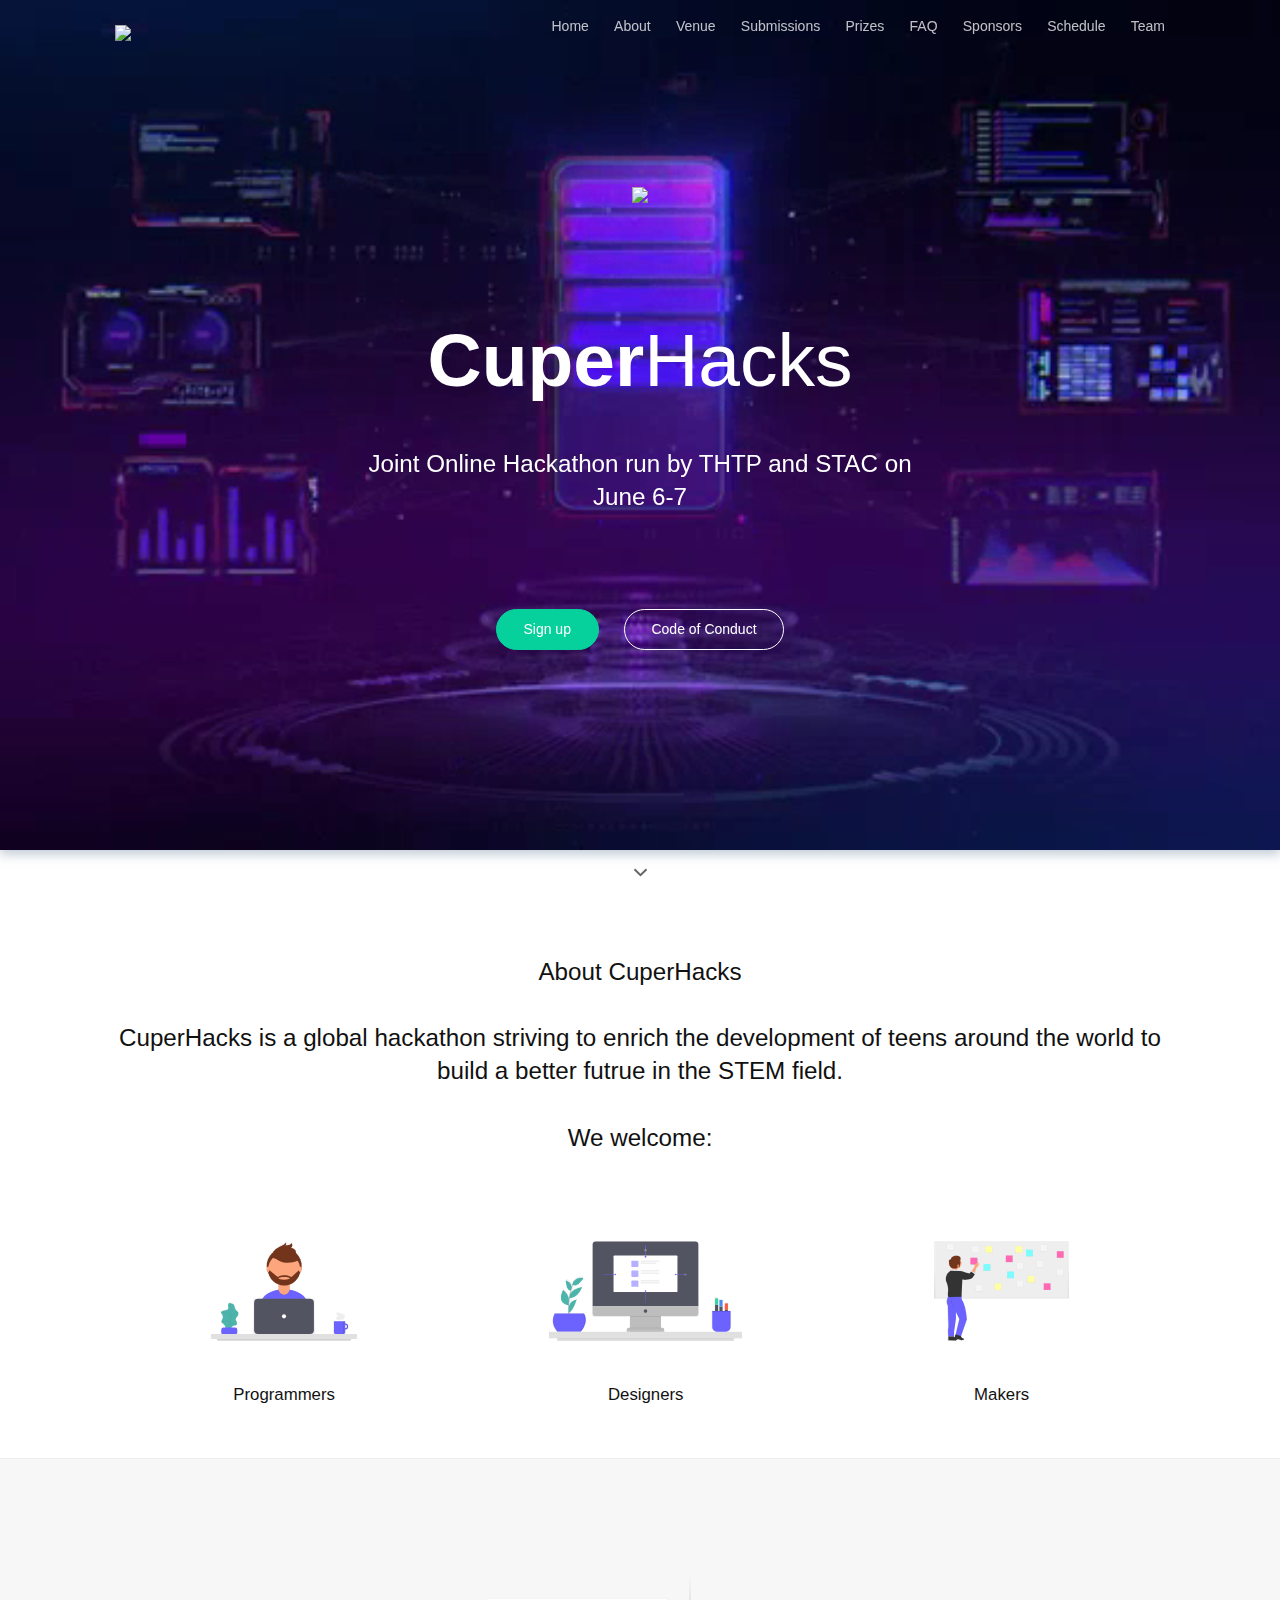
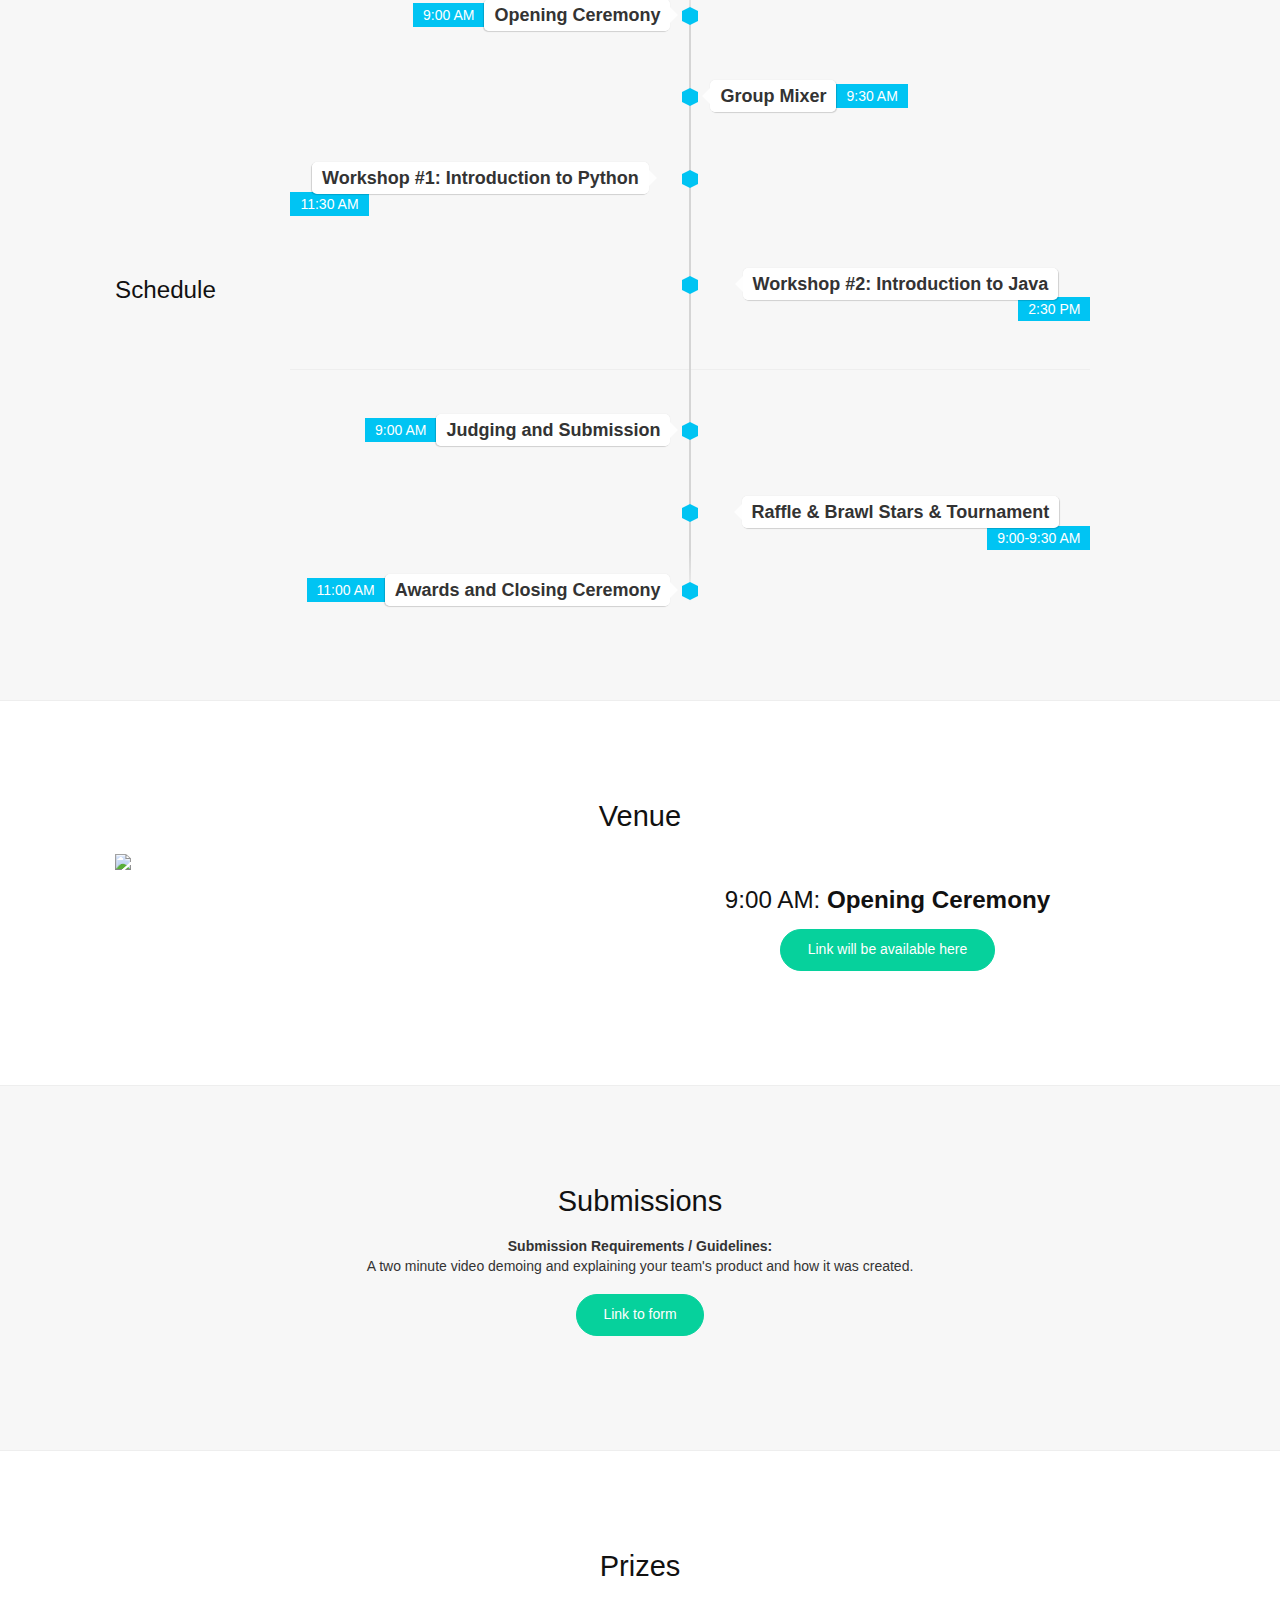
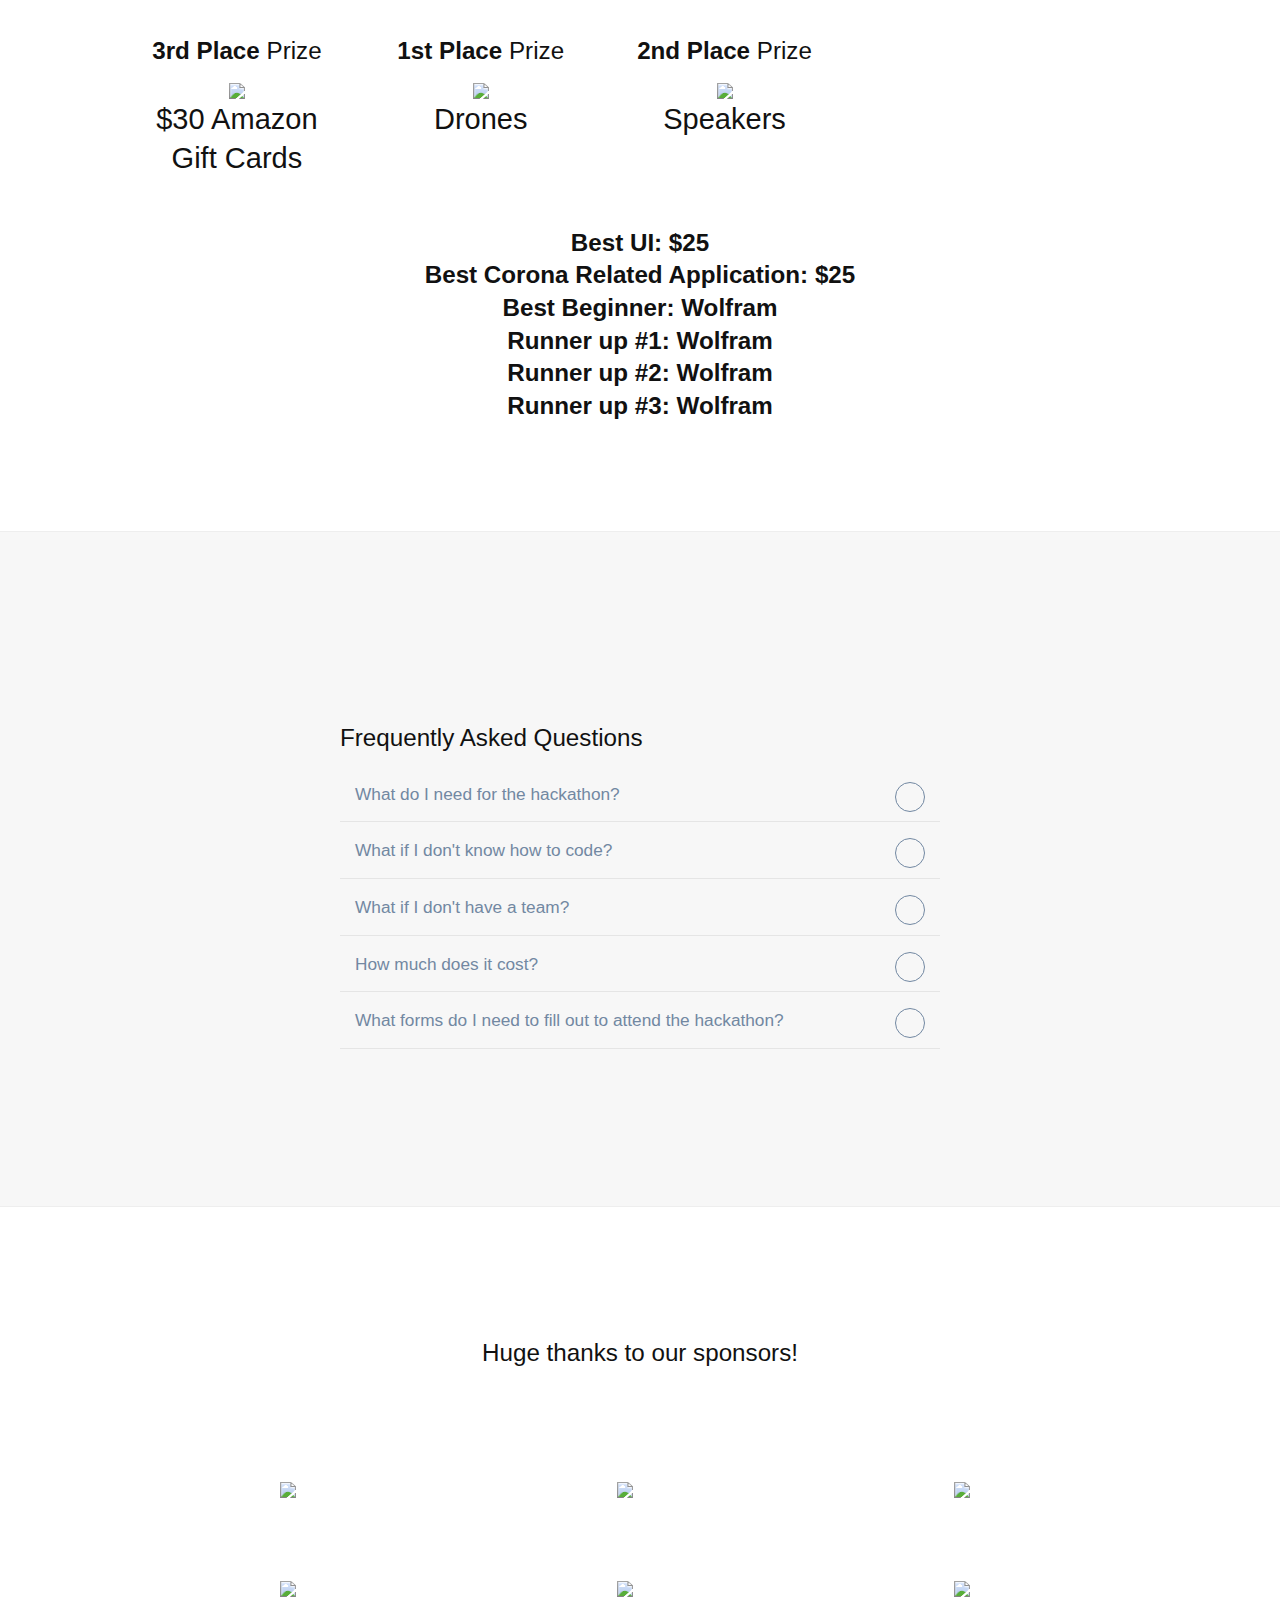
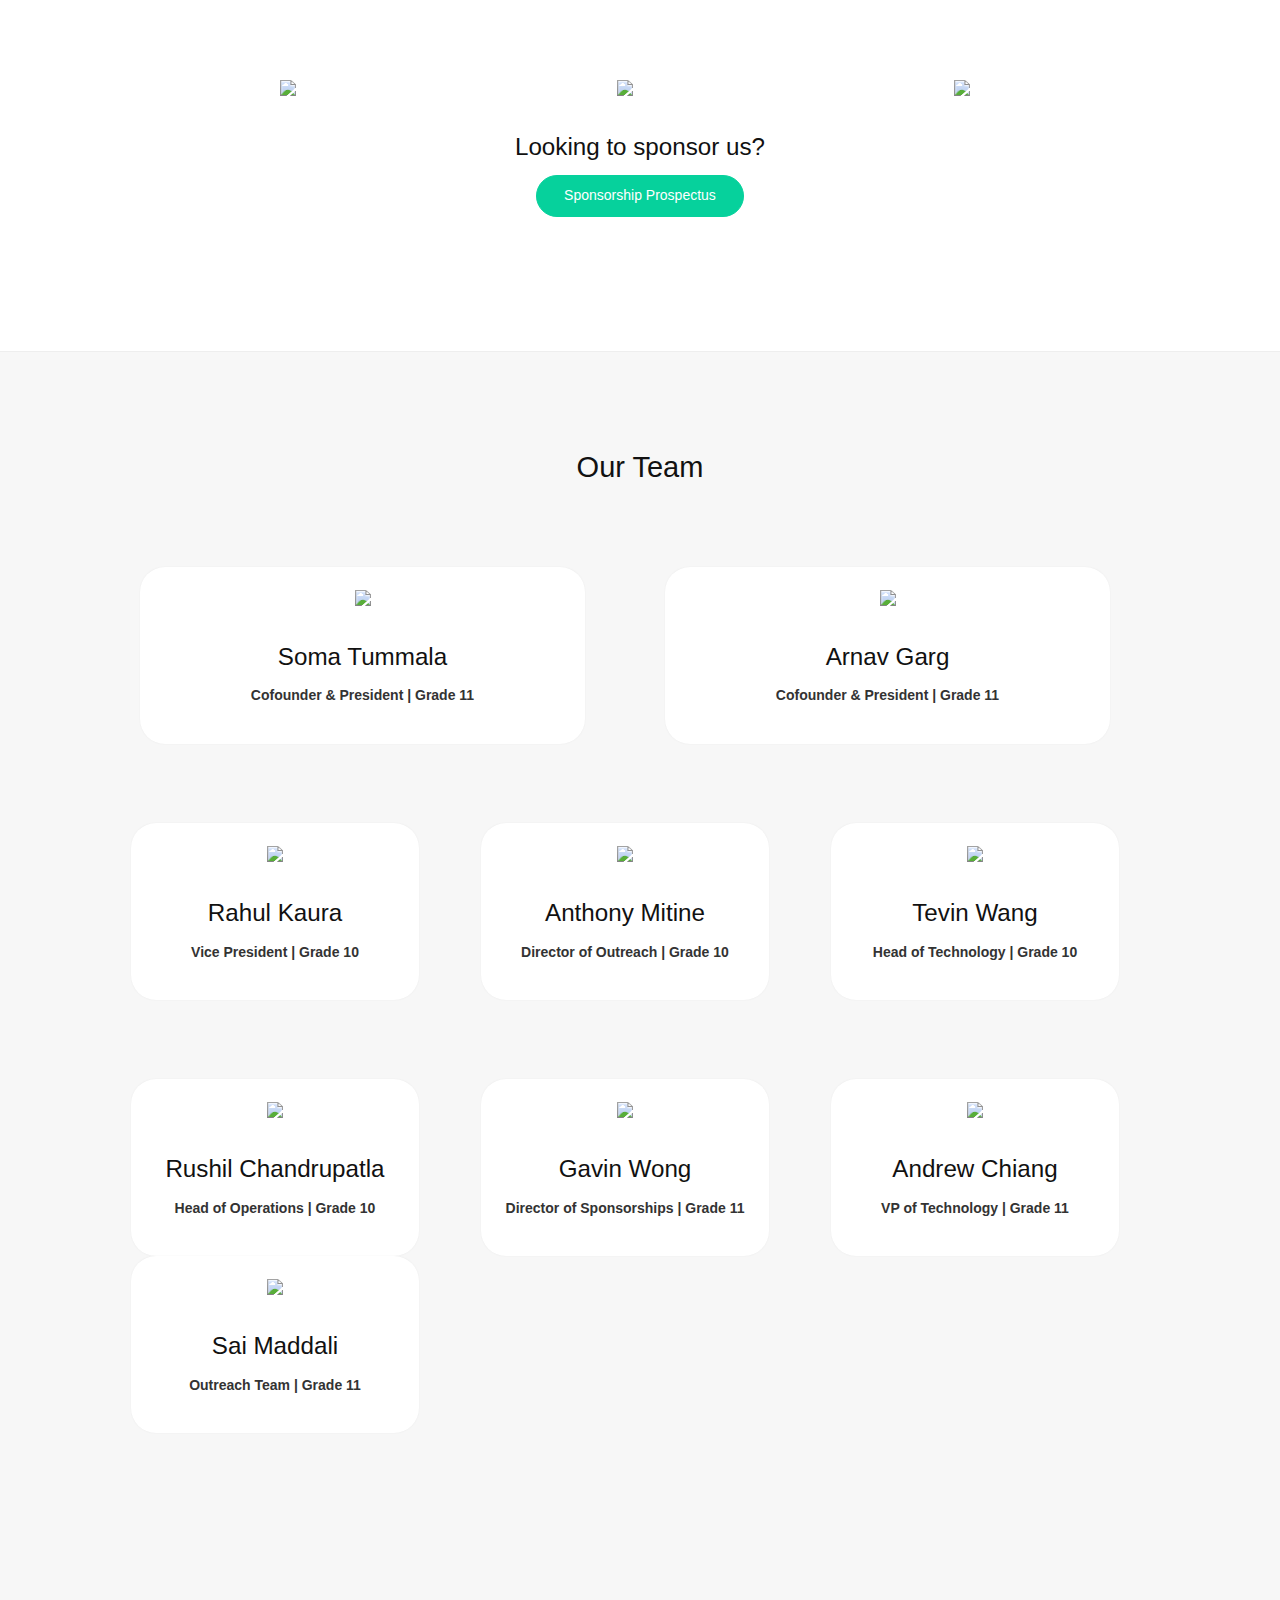
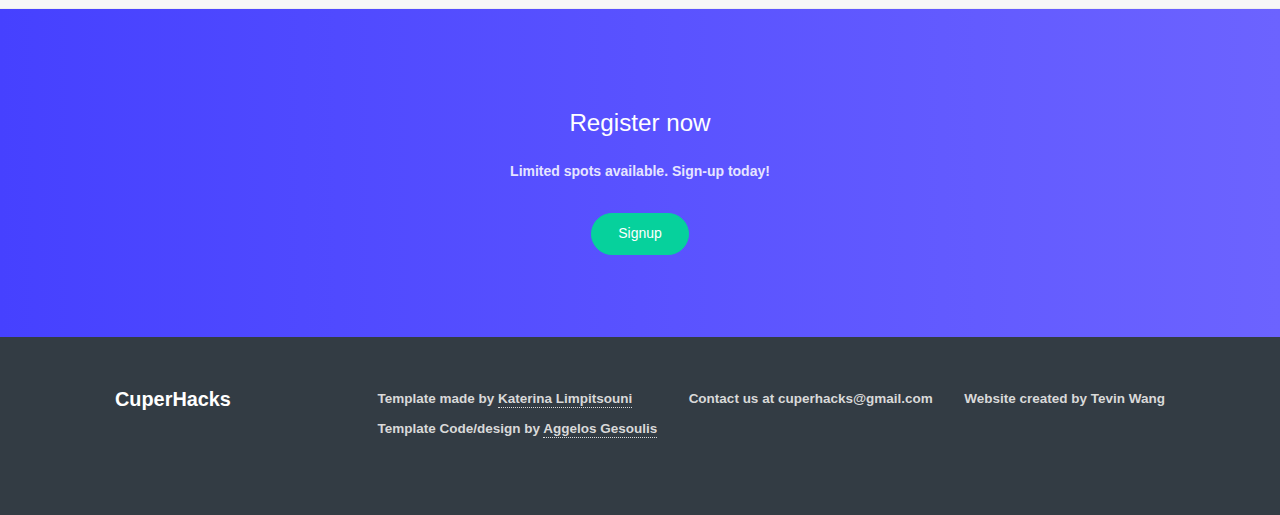
==== commit efb0f8ec: "updates" ====
--- a/cuperhacks.html
+++ b/cuperhacks.html
@@ -531,7 +531,7 @@
 					<div class="hero__content__inner" id='navConverter'>
 						<img width=25% src="https://i.ibb.co/JrFyZqd/Untitled-drawing-2020-03-07-T193110-143.png"></img>
 						<h2 style="color: white; font-size: 75px; font-family: Raleway, sans-serif;"><b>Cuper</b>Hacks</h2>
-						<h2 style="color: white; font-family: Raleway, sans-serif">Online Hackathon on June 6-7</h2>
+						<h2 style="color: white; font-family: Raleway, sans-serif">Joint Online Hackathon run by <a href="http://thehumantechproject.org">THTP</a> and <a href="http://l.facebook.com/l.php?u=http%3A%2F%2Fstacprogramming.com%2F&h=AT2ZSY7tI3FQrGI_7DoUKQuoYuk01WohLnnOpDctECEEAoEQbiXbSZjg7ZgbIyZ2VyeBqbYpiDO9EMRKx7Dwhzkz5yxsLb1fReuTvqDwupaOO8fu11YkXehAuHF7CVvGaNFCAJh18c-gmCo&s=1">STAC</a> on June 6-7</h2>
 						<h2> <Br> </h2>
 						<a href="https://tinyurl.com/CUPERHAKCS2020" target=”_blank” class="button button__accent">Sign up</a>
 						<a href="#" class="button hero__button">Code of Conduct</a>
@@ -894,11 +894,23 @@
                                           <div style="margin-left: auto; margin-right: auto;background-color: white; text-align: center; border-radius: 25px; -webkit-box-shadow: 0px 0px 4px -4px #000000; padding : 20px; width:90%">
                                             <img src="https://scontent.xx.fbcdn.net/v/t1.15752-9/101817384_643316399589854_6036426897867407360_n.png?_nc_cat=107&_nc_sid=b96e70&_nc_ohc=qzp1klPQvE8AX9GCTZj&_nc_ad=z-m&_nc_cid=0&_nc_ht=scontent.xx&oh=ae6bd80a829ab80f640f828a977b5d0b&oe=5EFFAEB0" width=70%/>
                                                                                       <h2>Andrew Chiang</h2>
-                                                                                      <p>VP of Technology | Grade 10</p>
+                                                                                      <p>VP of Technology | Grade 11</p>
                                                                                      
                                           </div>
                                         
                                         </div>
+                  </div>
+                  <div class="row">
+                    <div class="col-md-4">
+                      <div style="margin-left: auto; margin-right: auto;background-color: white; text-align: center; border-radius: 25px; -webkit-box-shadow: 0px 0px 4px -4px #000000; padding : 20px; width:90%">
+                        <img src="https://i.ibb.co/BqT3g19/circle-cropped-7.png" width=70%/>
+                                                                  <h2>Sai Maddali</h2>
+                                                                  <p>Outreach Team | Grade 11</p>
+                                                                 
+                      </div>
+                    
+                    </div>
+                  </div>
                 </div>
                 
 		<h2> <Br> </h2>
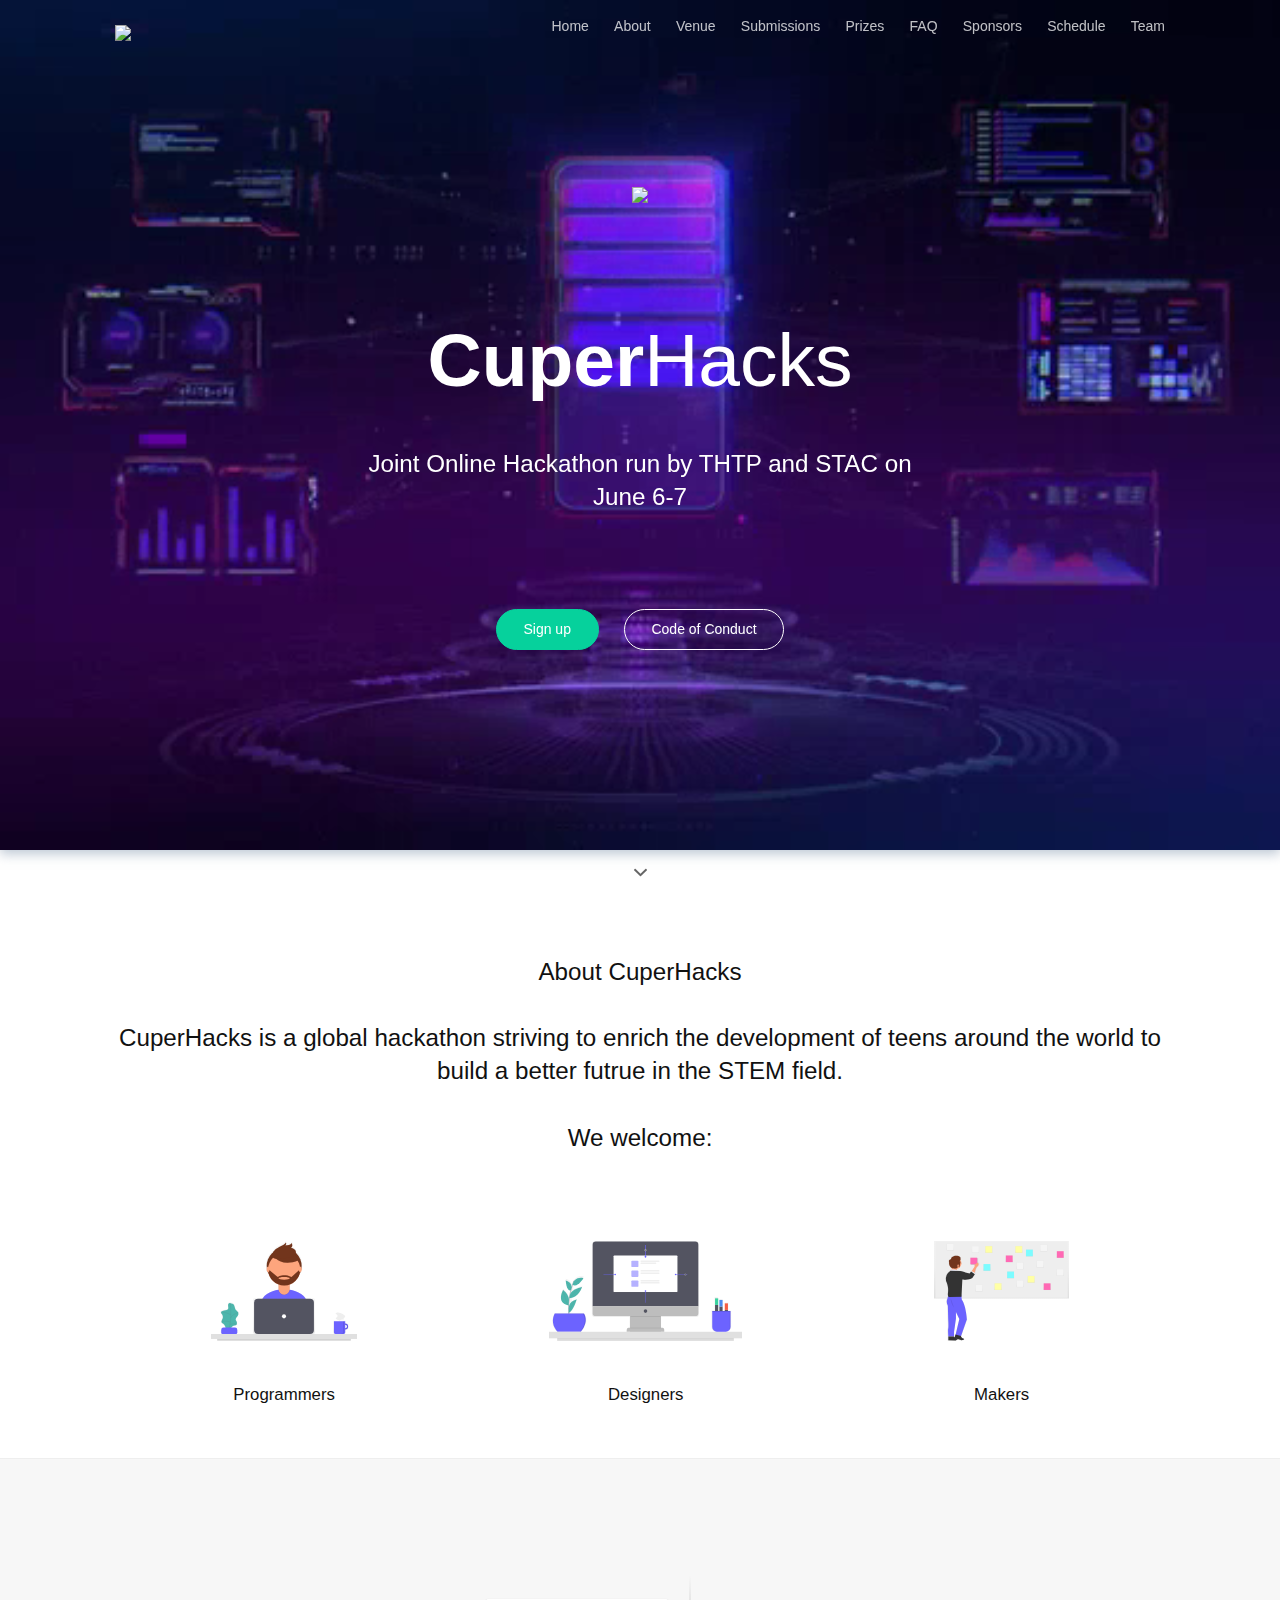
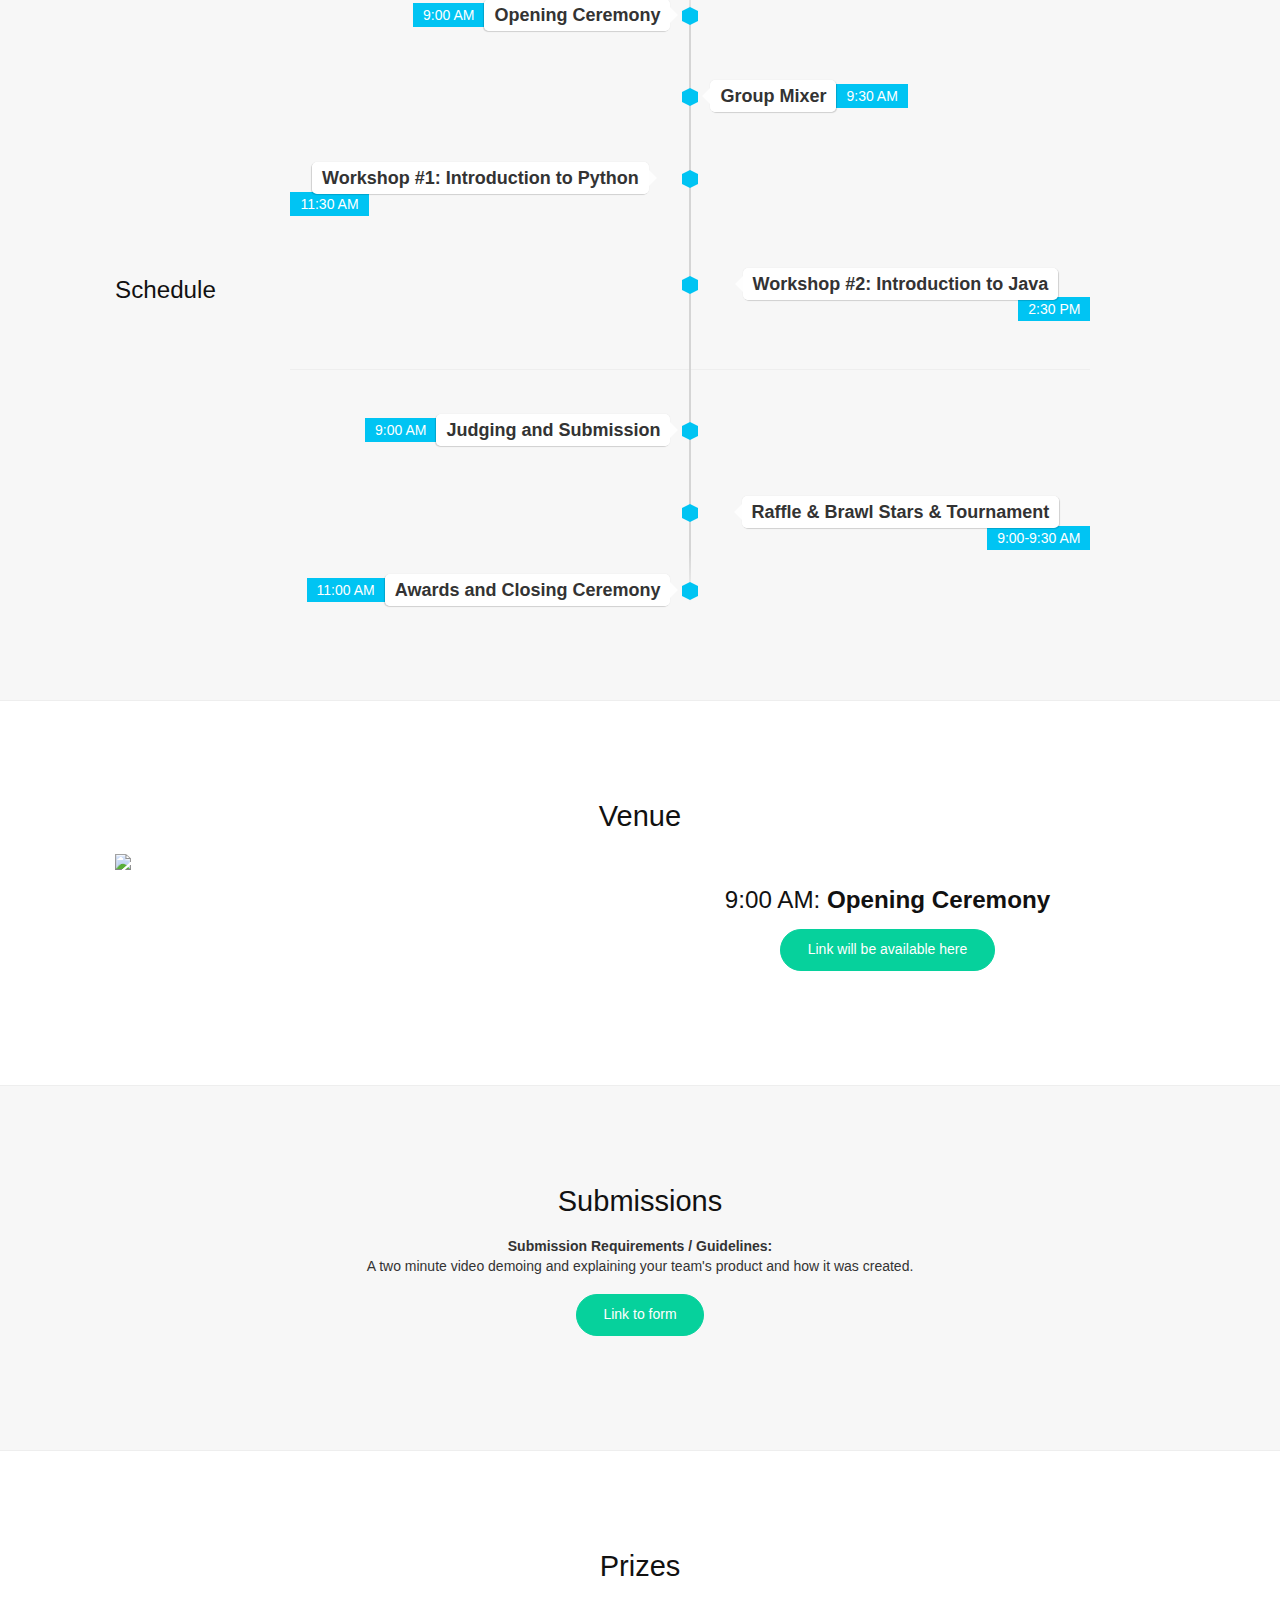
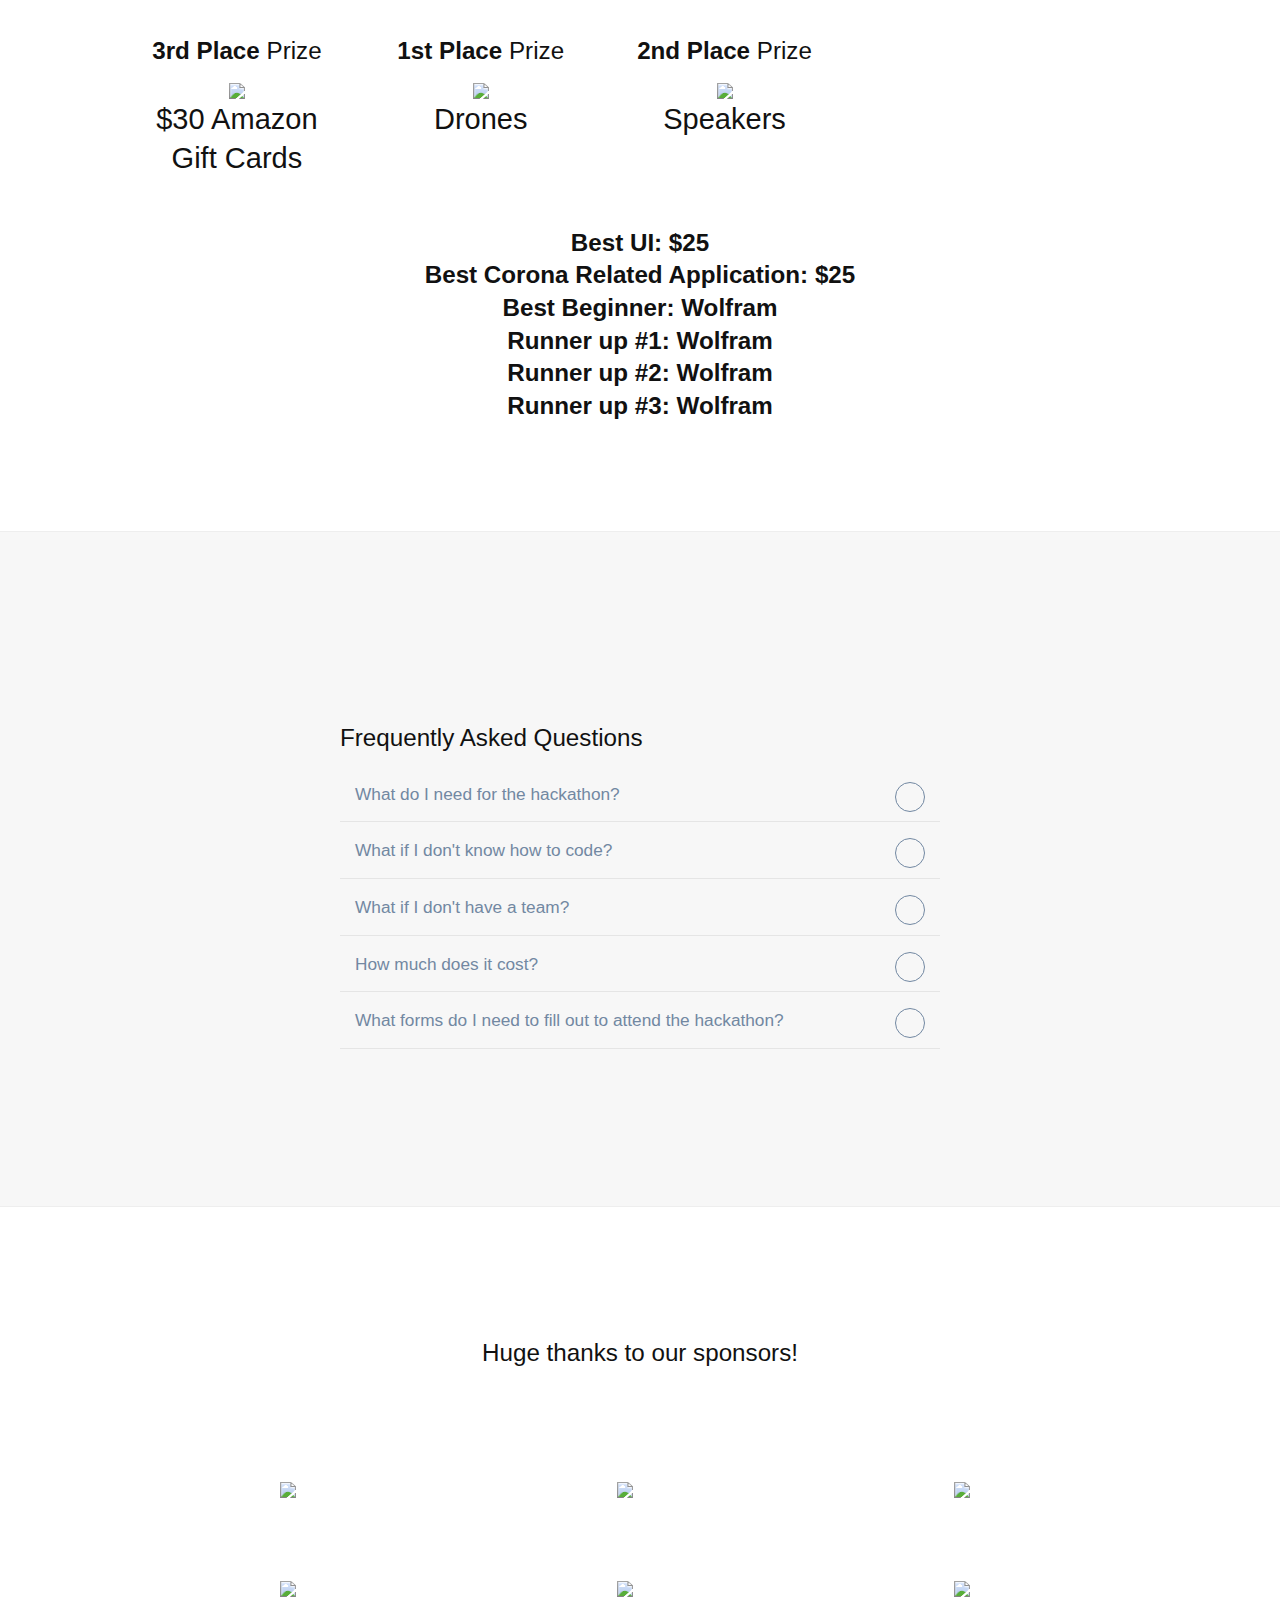
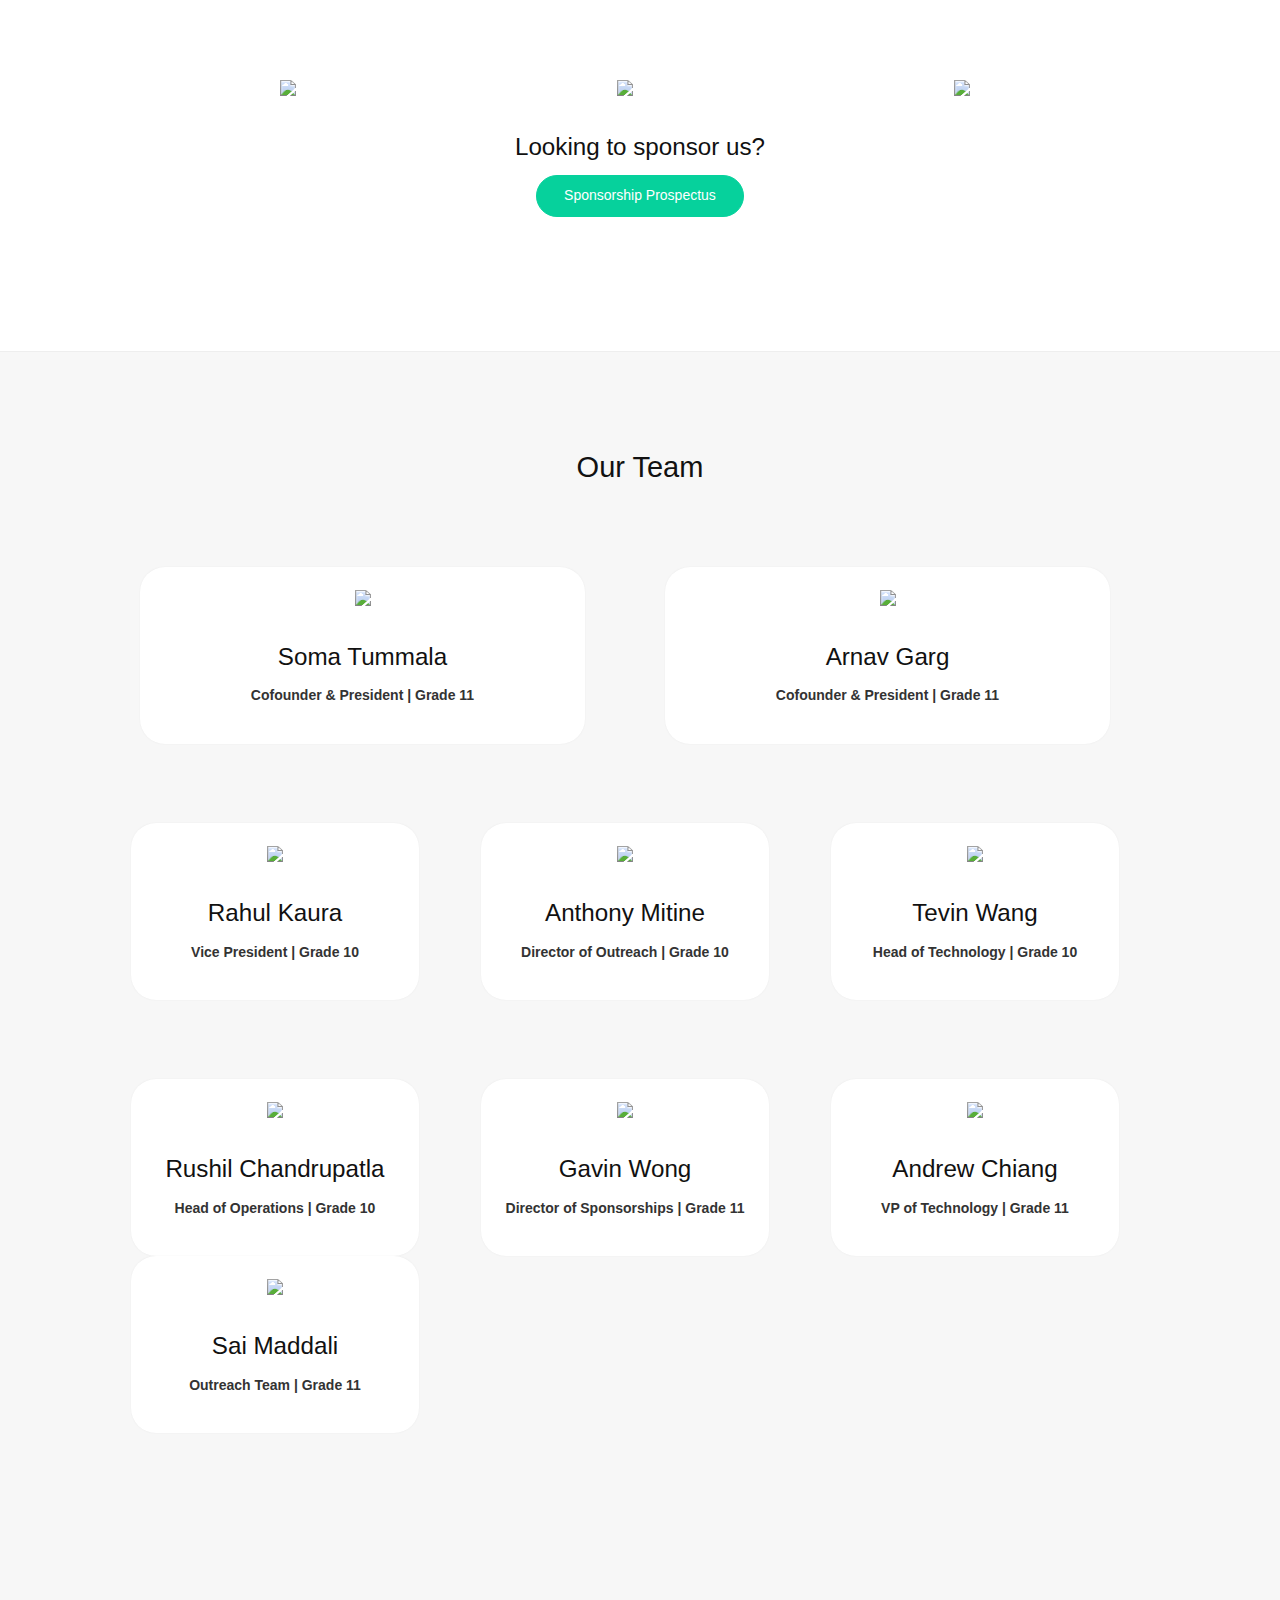
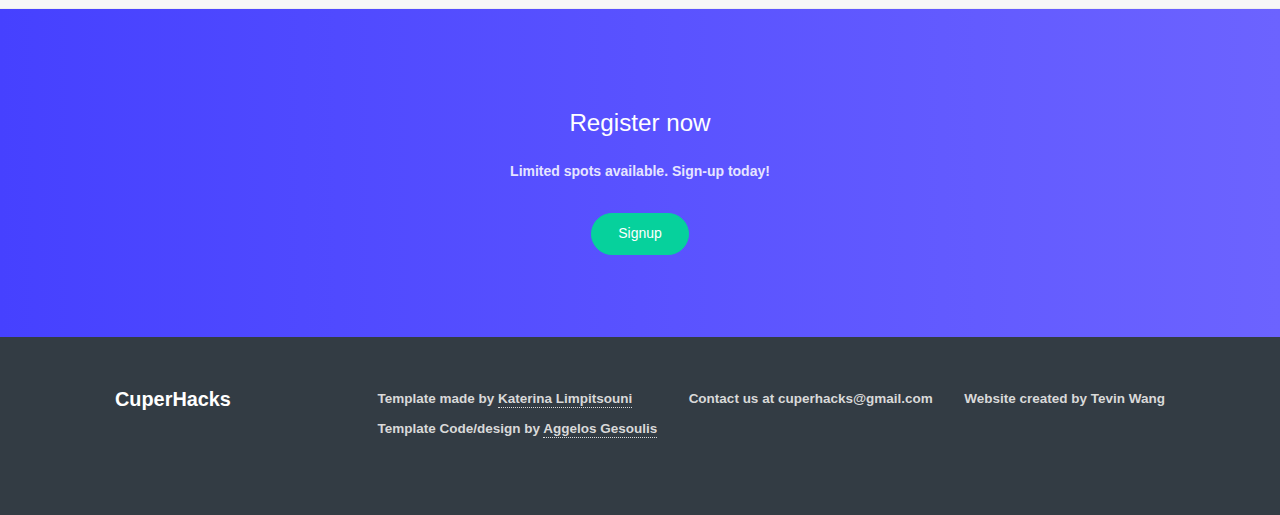
==== commit 8b949f0b: "cuperhacks opening" ====
--- a/cuperhacks.html
+++ b/cuperhacks.html
@@ -666,7 +666,7 @@
                 </div>
                 <div class="col-md-6" style="text-align: center;">
                   <h2 style="text-align: center;">9:00 AM: <b> Opening Ceremony</b></h2>
-                  <a style="text-align: center; margin-left: auto; margin-right: auto;" href="#" class="button button__accent">Link will be available here</a>
+                  <a style="text-align: center; margin-left: auto; margin-right: auto;" href="https://www.youtube.com/watch?v=j6oJNFbreqQ&feature=youtu.be" class="button button__accent">Link will be available here</a>
                 </div>
               </div>
           
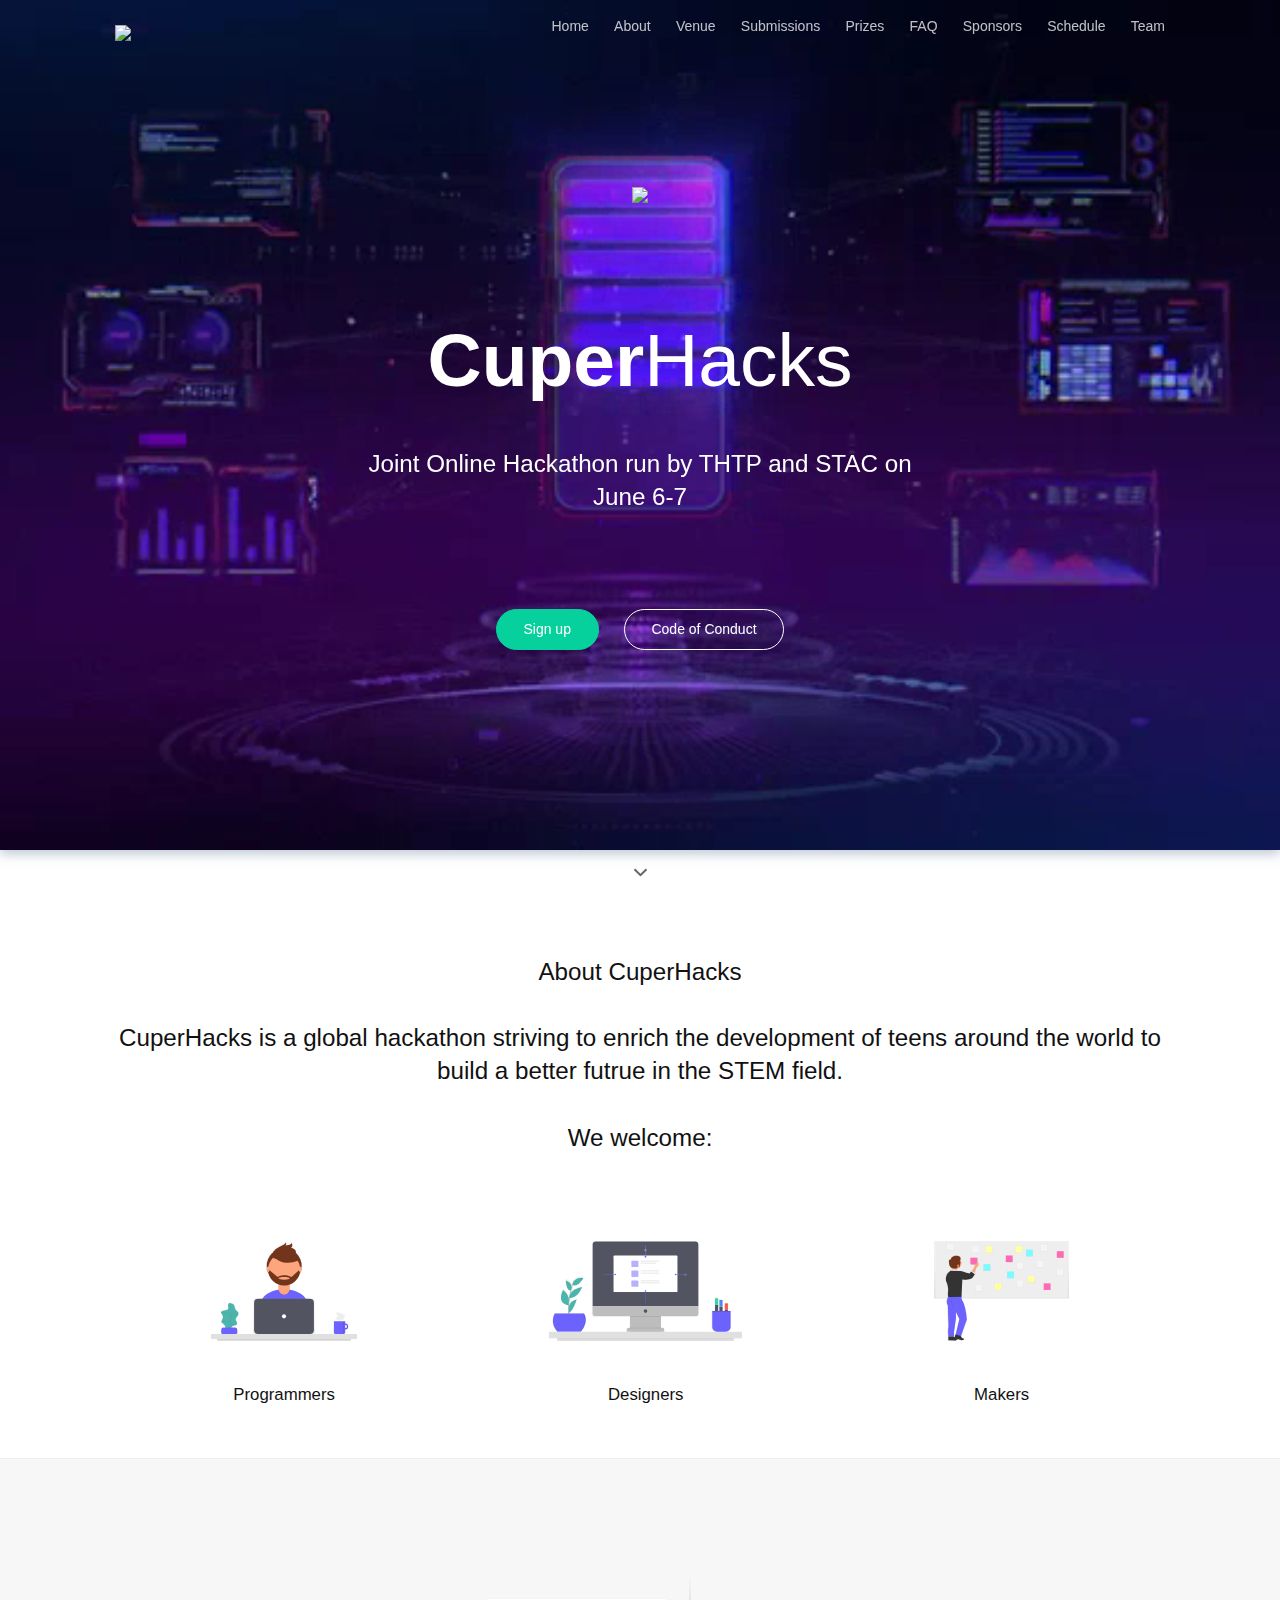
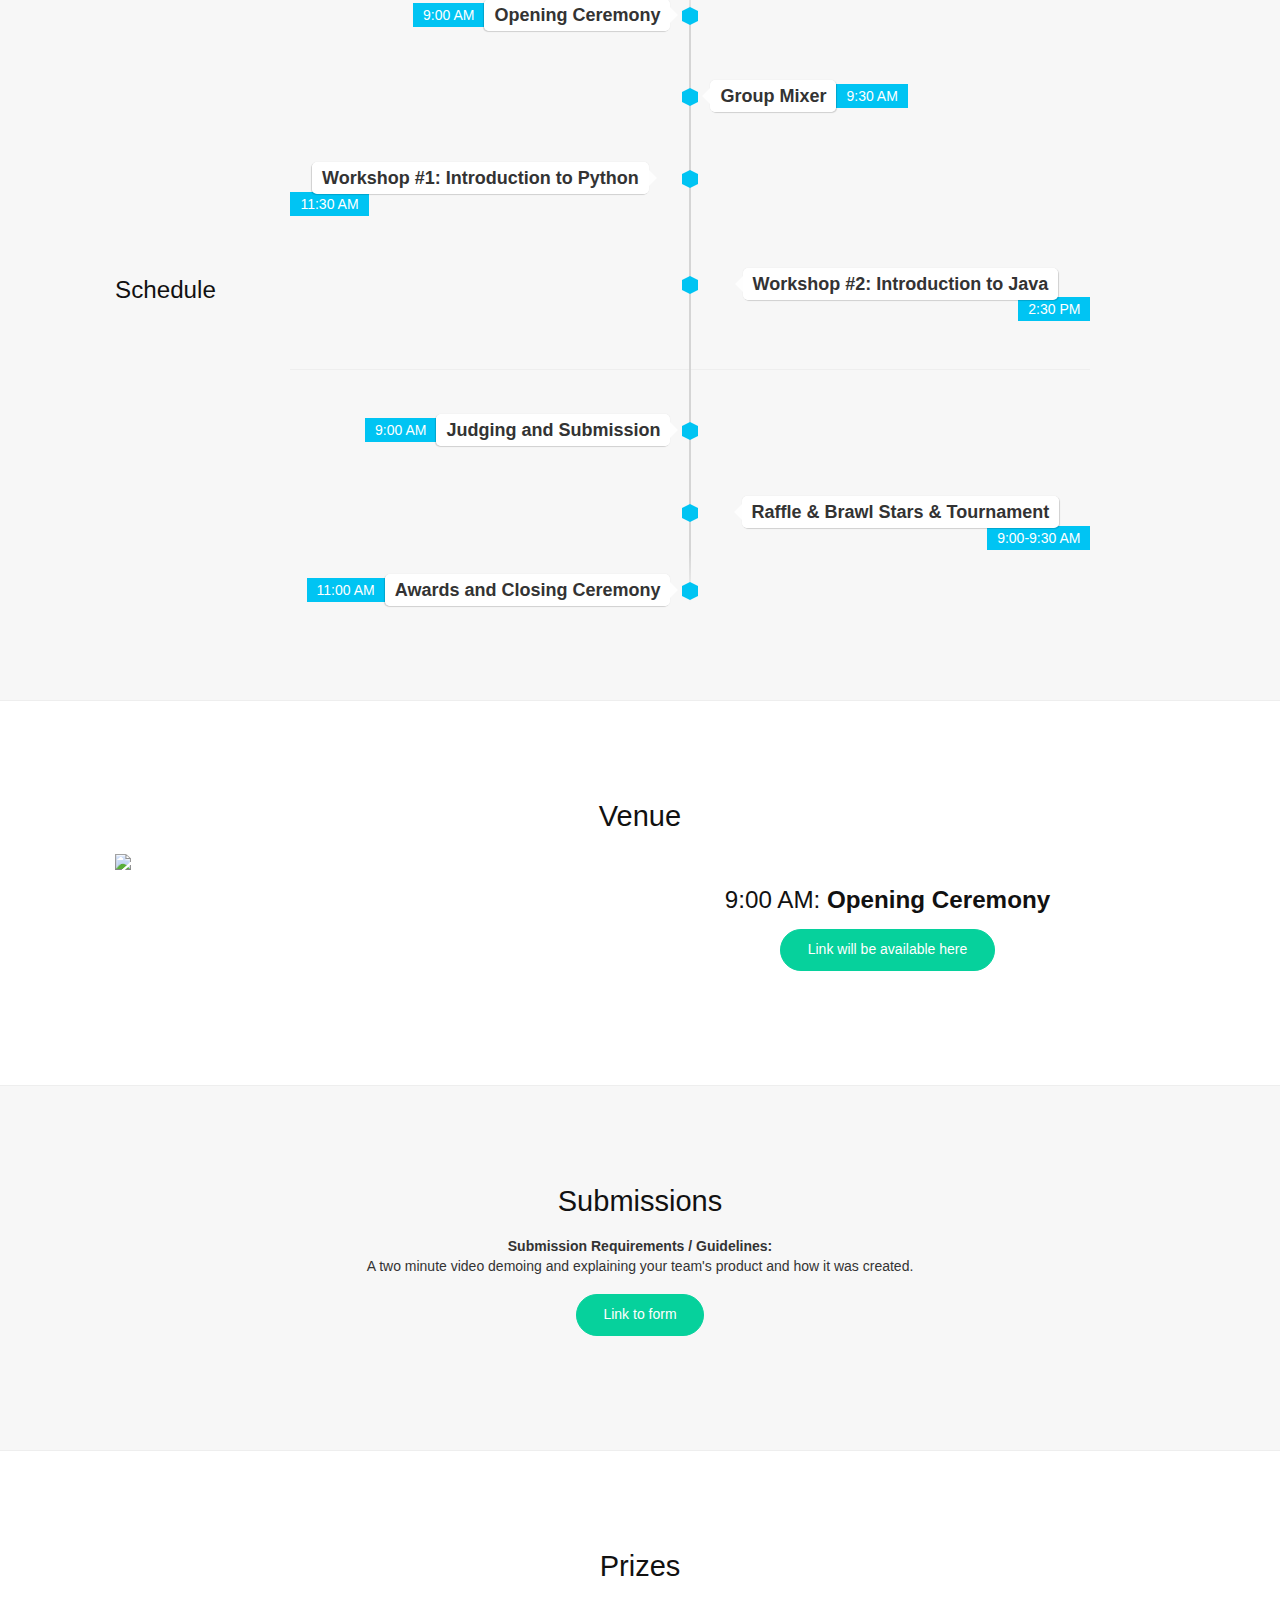
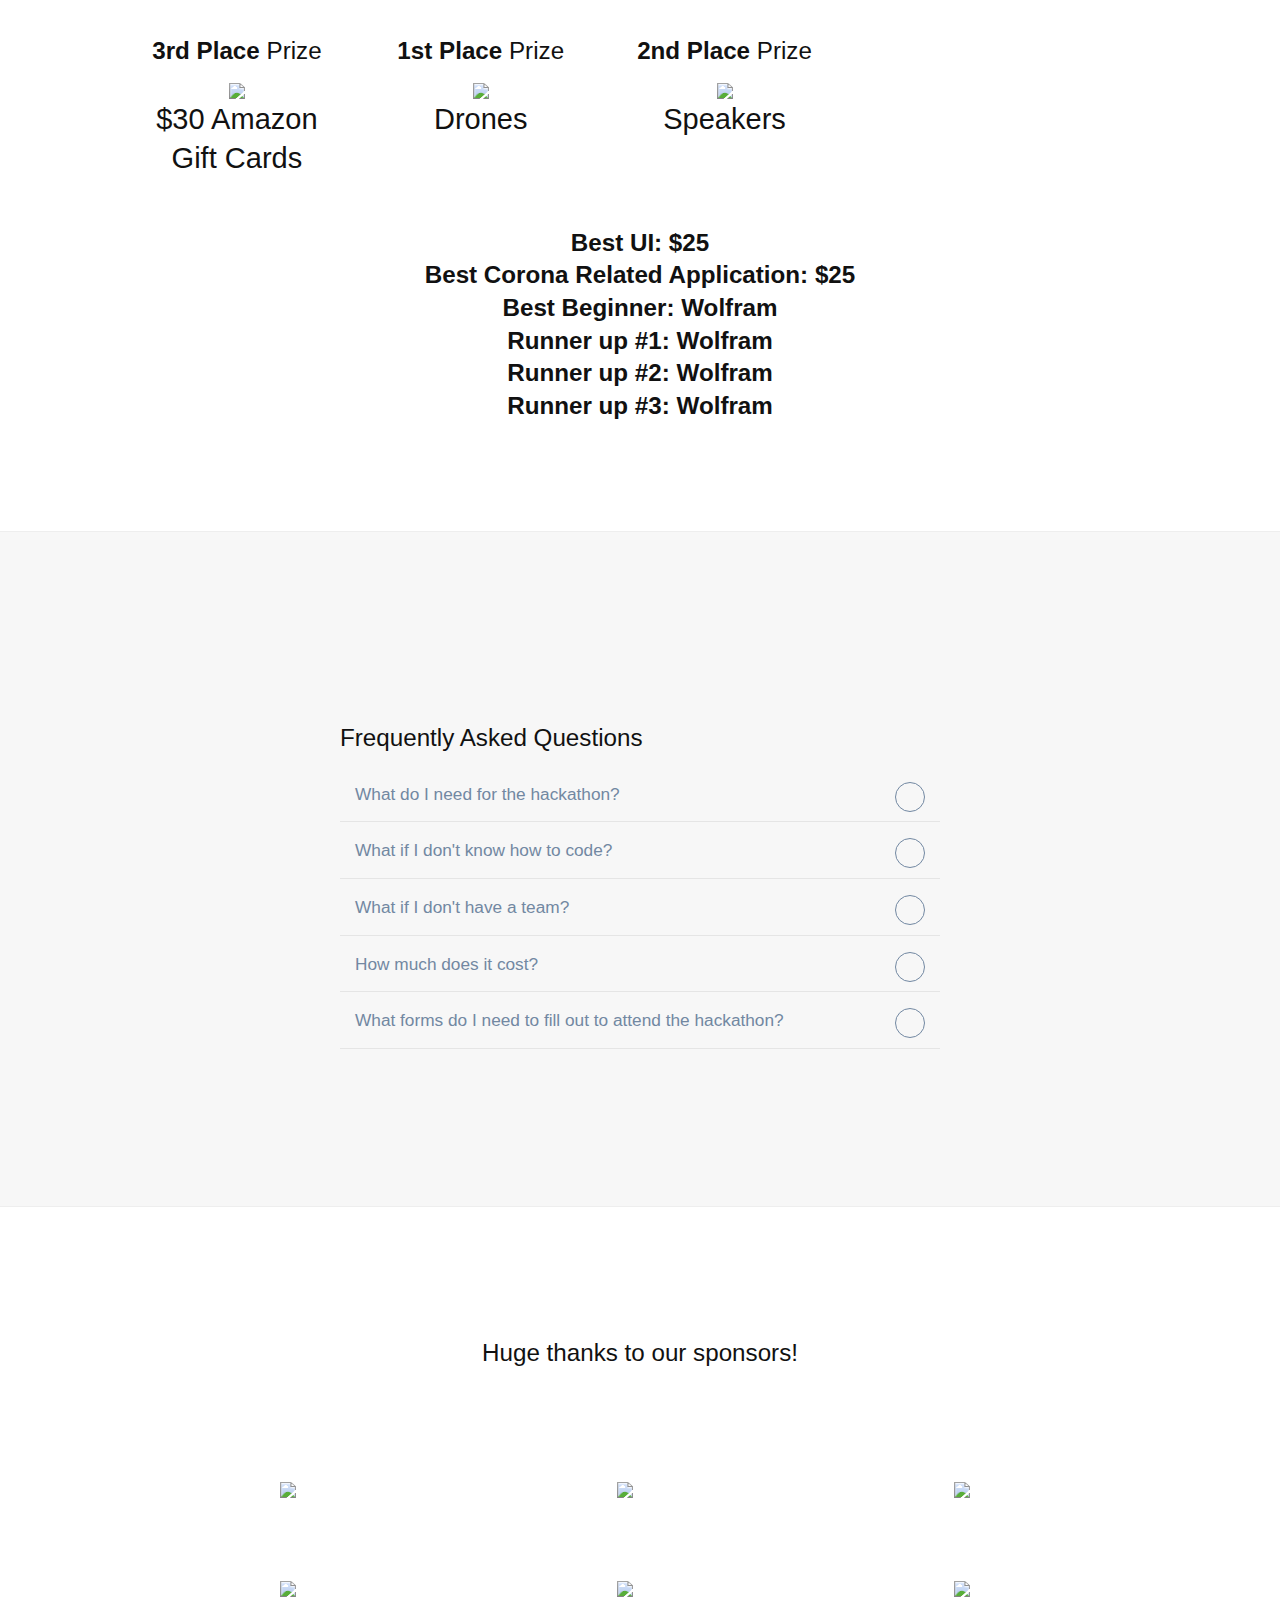
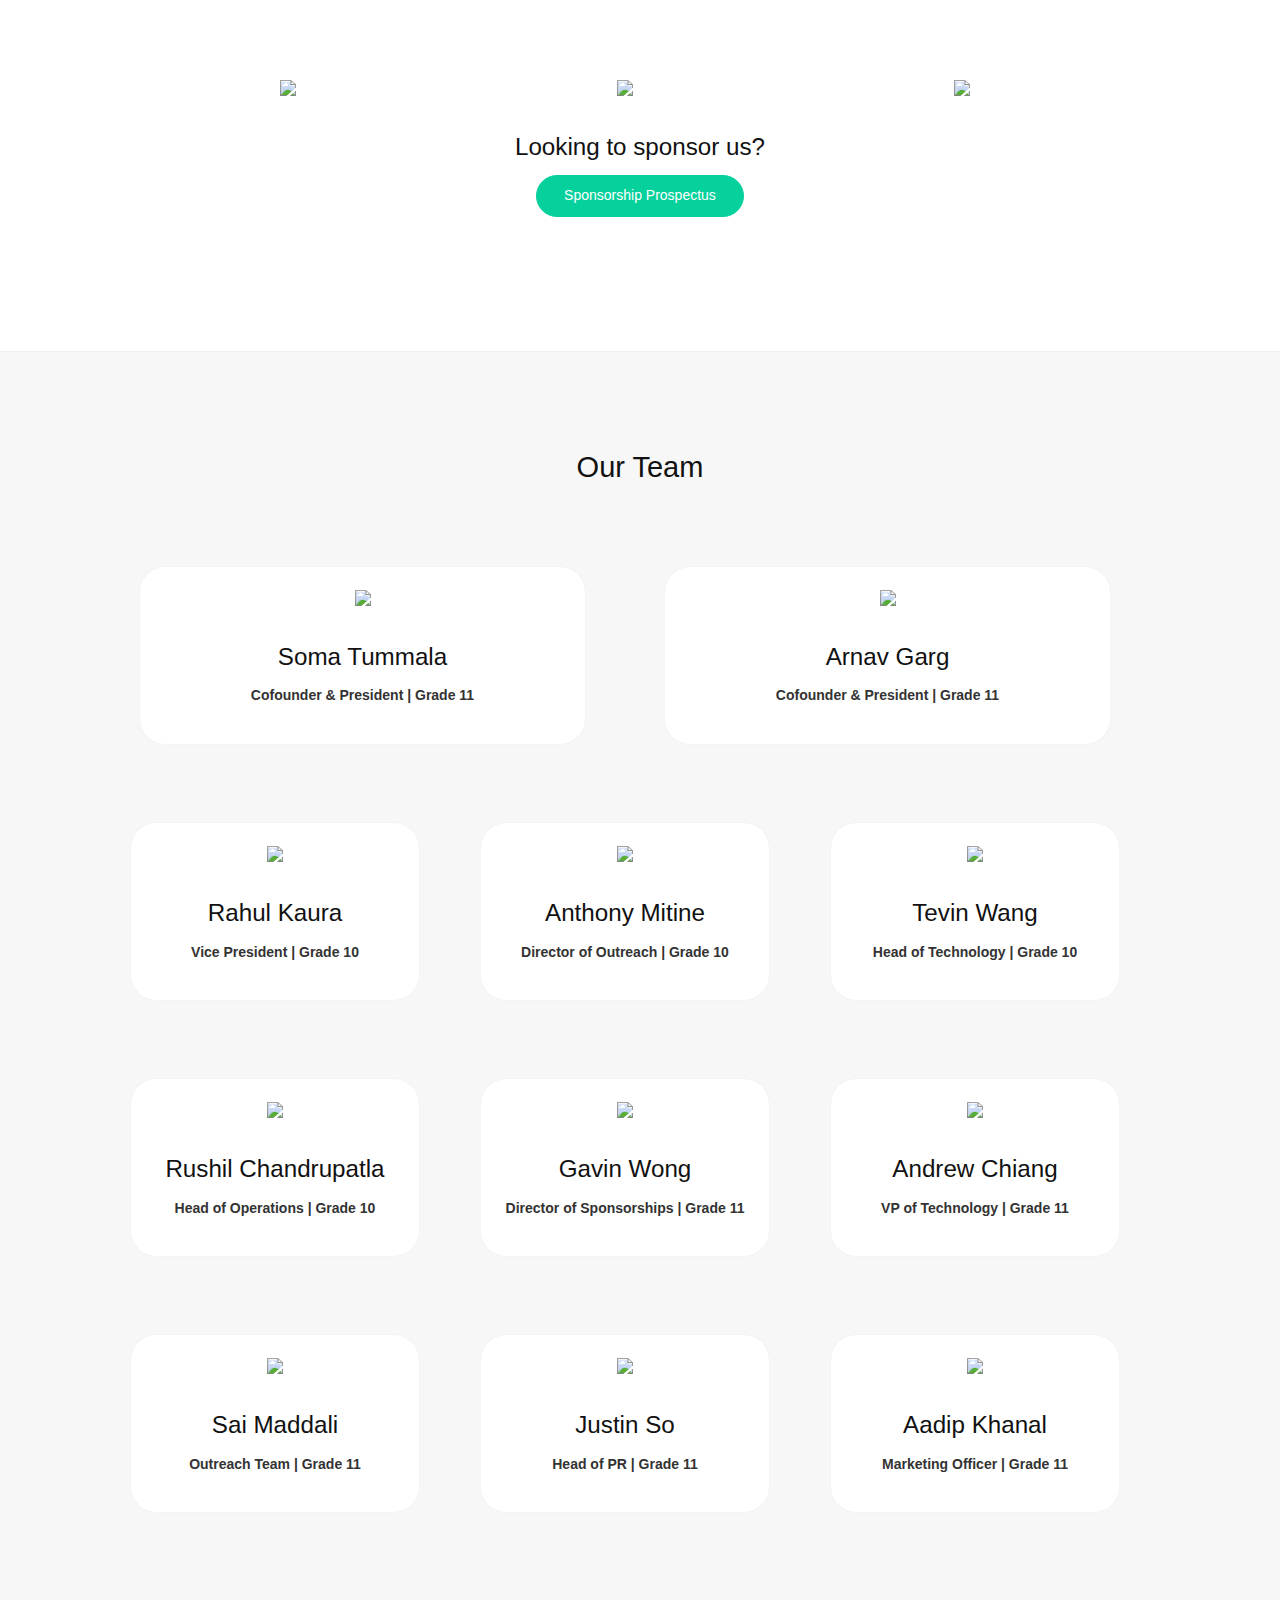
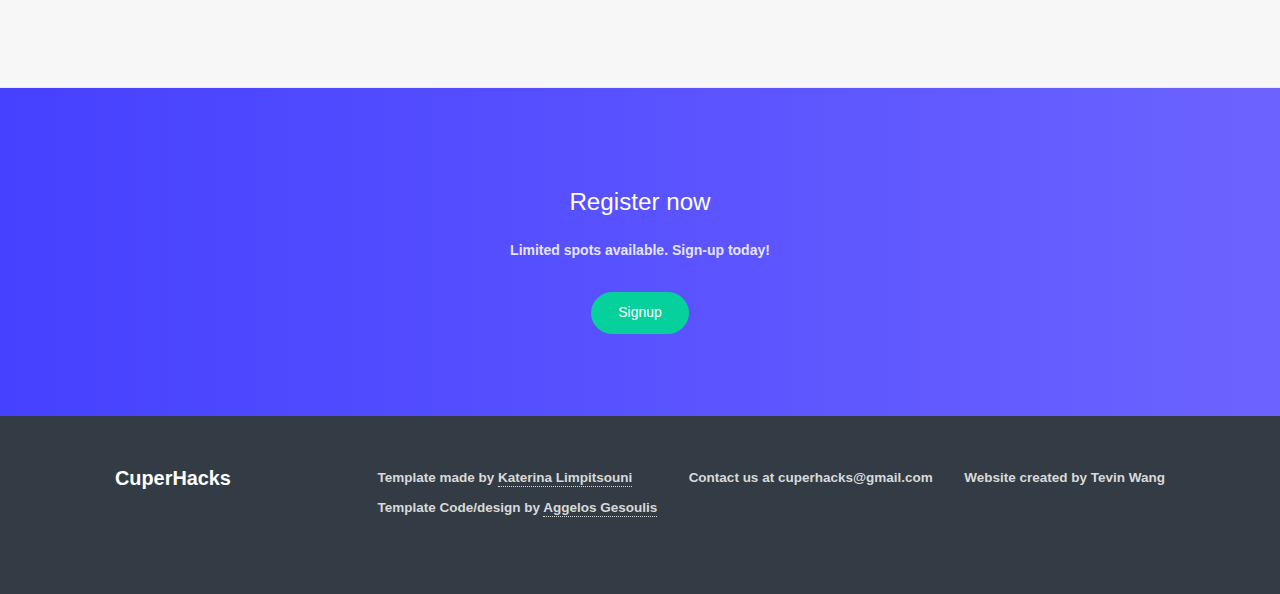
==== commit 0c22d015: "add andrew, justin, and aadip" ====
--- a/cuperhacks.html
+++ b/cuperhacks.html
@@ -892,7 +892,7 @@
 
                                         <div class="col-md-4">
                                           <div style="margin-left: auto; margin-right: auto;background-color: white; text-align: center; border-radius: 25px; -webkit-box-shadow: 0px 0px 4px -4px #000000; padding : 20px; width:90%">
-                                            <img src="https://scontent.xx.fbcdn.net/v/t1.15752-9/101817384_643316399589854_6036426897867407360_n.png?_nc_cat=107&_nc_sid=b96e70&_nc_ohc=qzp1klPQvE8AX9GCTZj&_nc_ad=z-m&_nc_cid=0&_nc_ht=scontent.xx&oh=ae6bd80a829ab80f640f828a977b5d0b&oe=5EFFAEB0" width=70%/>
+                                            <img src="https://i.ibb.co/JmJYPfg/circle-cropped-10.png" width=70%/>
                                                                                       <h2>Andrew Chiang</h2>
                                                                                       <p>VP of Technology | Grade 11</p>
                                                                                      
@@ -900,12 +900,31 @@
                                         
                                         </div>
                   </div>
+                  <h2><br></h2>
                   <div class="row">
                     <div class="col-md-4">
                       <div style="margin-left: auto; margin-right: auto;background-color: white; text-align: center; border-radius: 25px; -webkit-box-shadow: 0px 0px 4px -4px #000000; padding : 20px; width:90%">
                         <img src="https://i.ibb.co/BqT3g19/circle-cropped-7.png" width=70%/>
                                                                   <h2>Sai Maddali</h2>
                                                                   <p>Outreach Team | Grade 11</p>
+                                                                 
+                      </div>
+                    
+                    </div>
+                    <div class="col-md-4">
+                      <div style="margin-left: auto; margin-right: auto;background-color: white; text-align: center; border-radius: 25px; -webkit-box-shadow: 0px 0px 4px -4px #000000; padding : 20px; width:90%">
+                        <img src="https://i.ibb.co/yV64H67/circle-cropped-8.png" width=70%/>
+                                                                  <h2>Justin So</h2>
+                                                                  <p>Head of PR | Grade 11</p>
+                                                                 
+                      </div>
+                    
+                    </div>
+                    <div class="col-md-4">
+                      <div style="margin-left: auto; margin-right: auto;background-color: white; text-align: center; border-radius: 25px; -webkit-box-shadow: 0px 0px 4px -4px #000000; padding : 20px; width:90%">
+                        <img src="https://i.ibb.co/phJGw9r/circle-cropped-9.png" width=70%/>
+                                                                  <h2>Aadip Khanal</h2>
+                                                                  <p>Marketing Officer | Grade 11</p>
                                                                  
                       </div>
                     
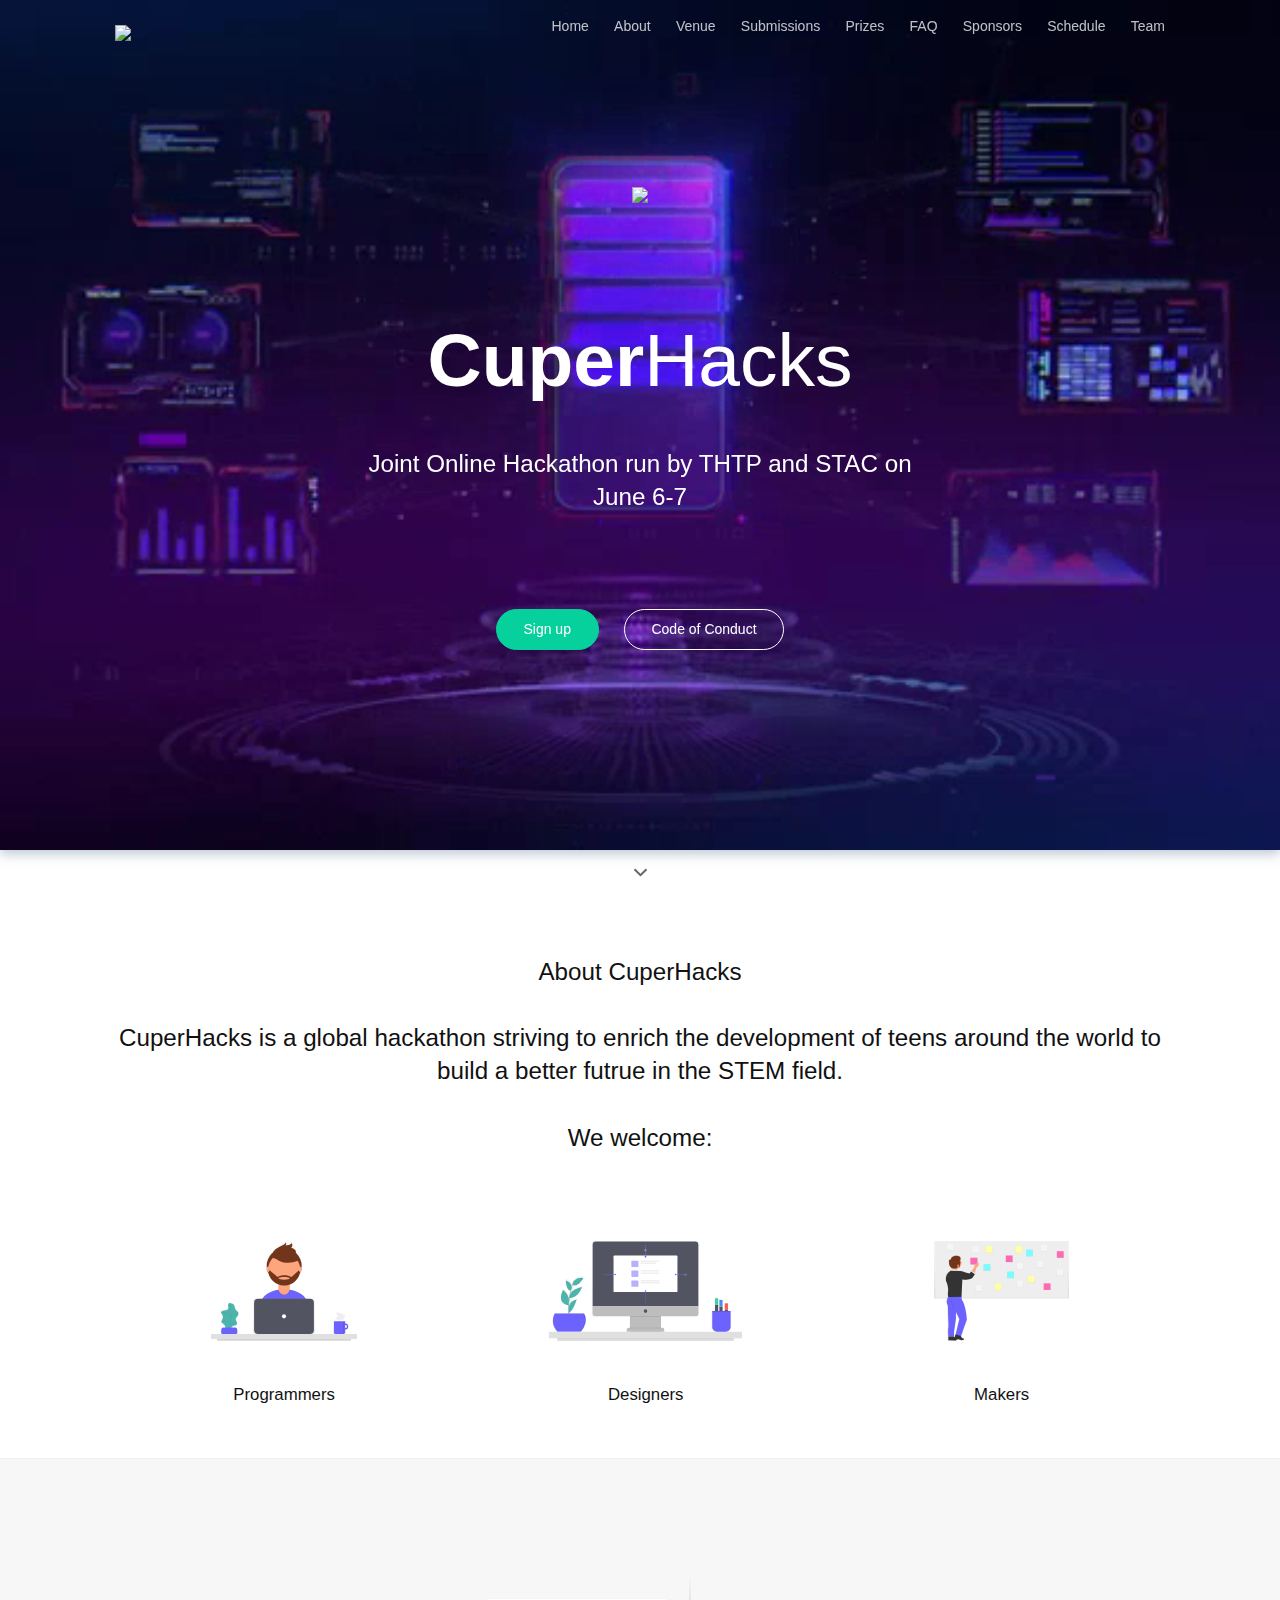
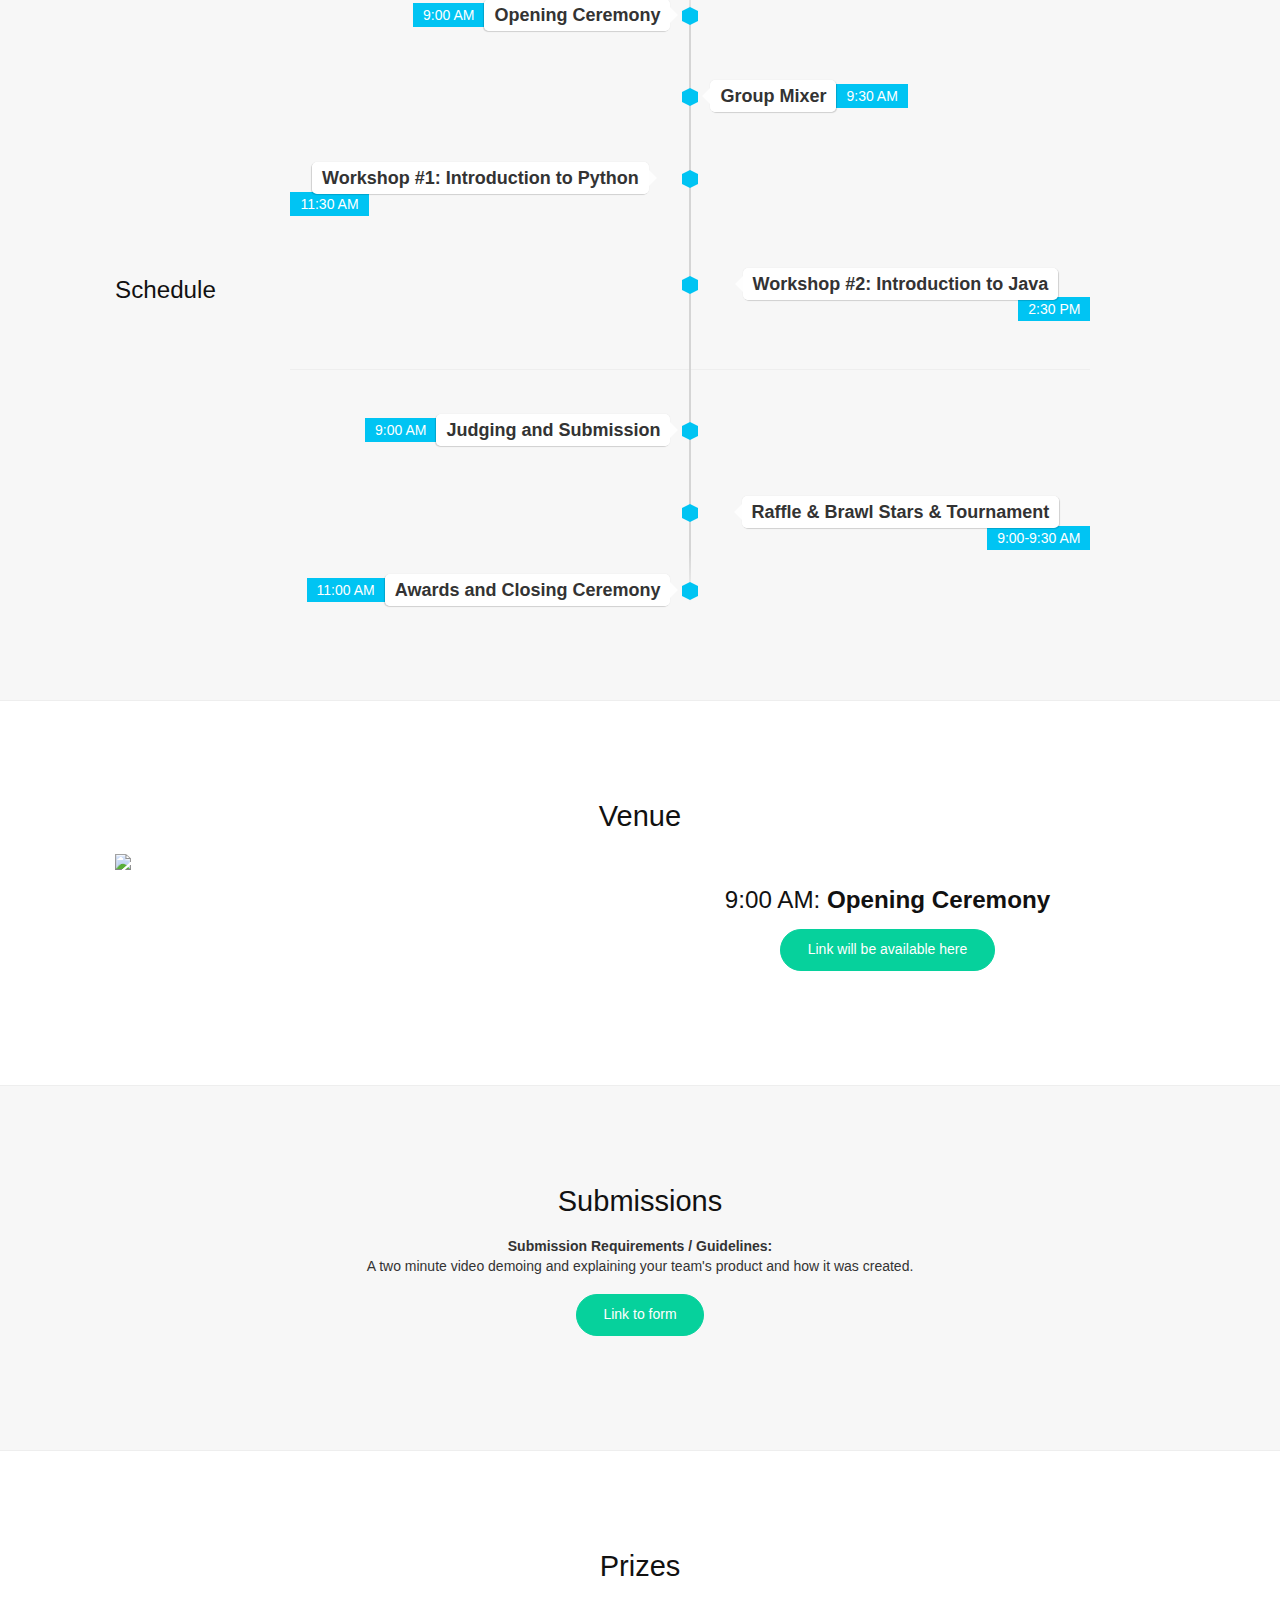
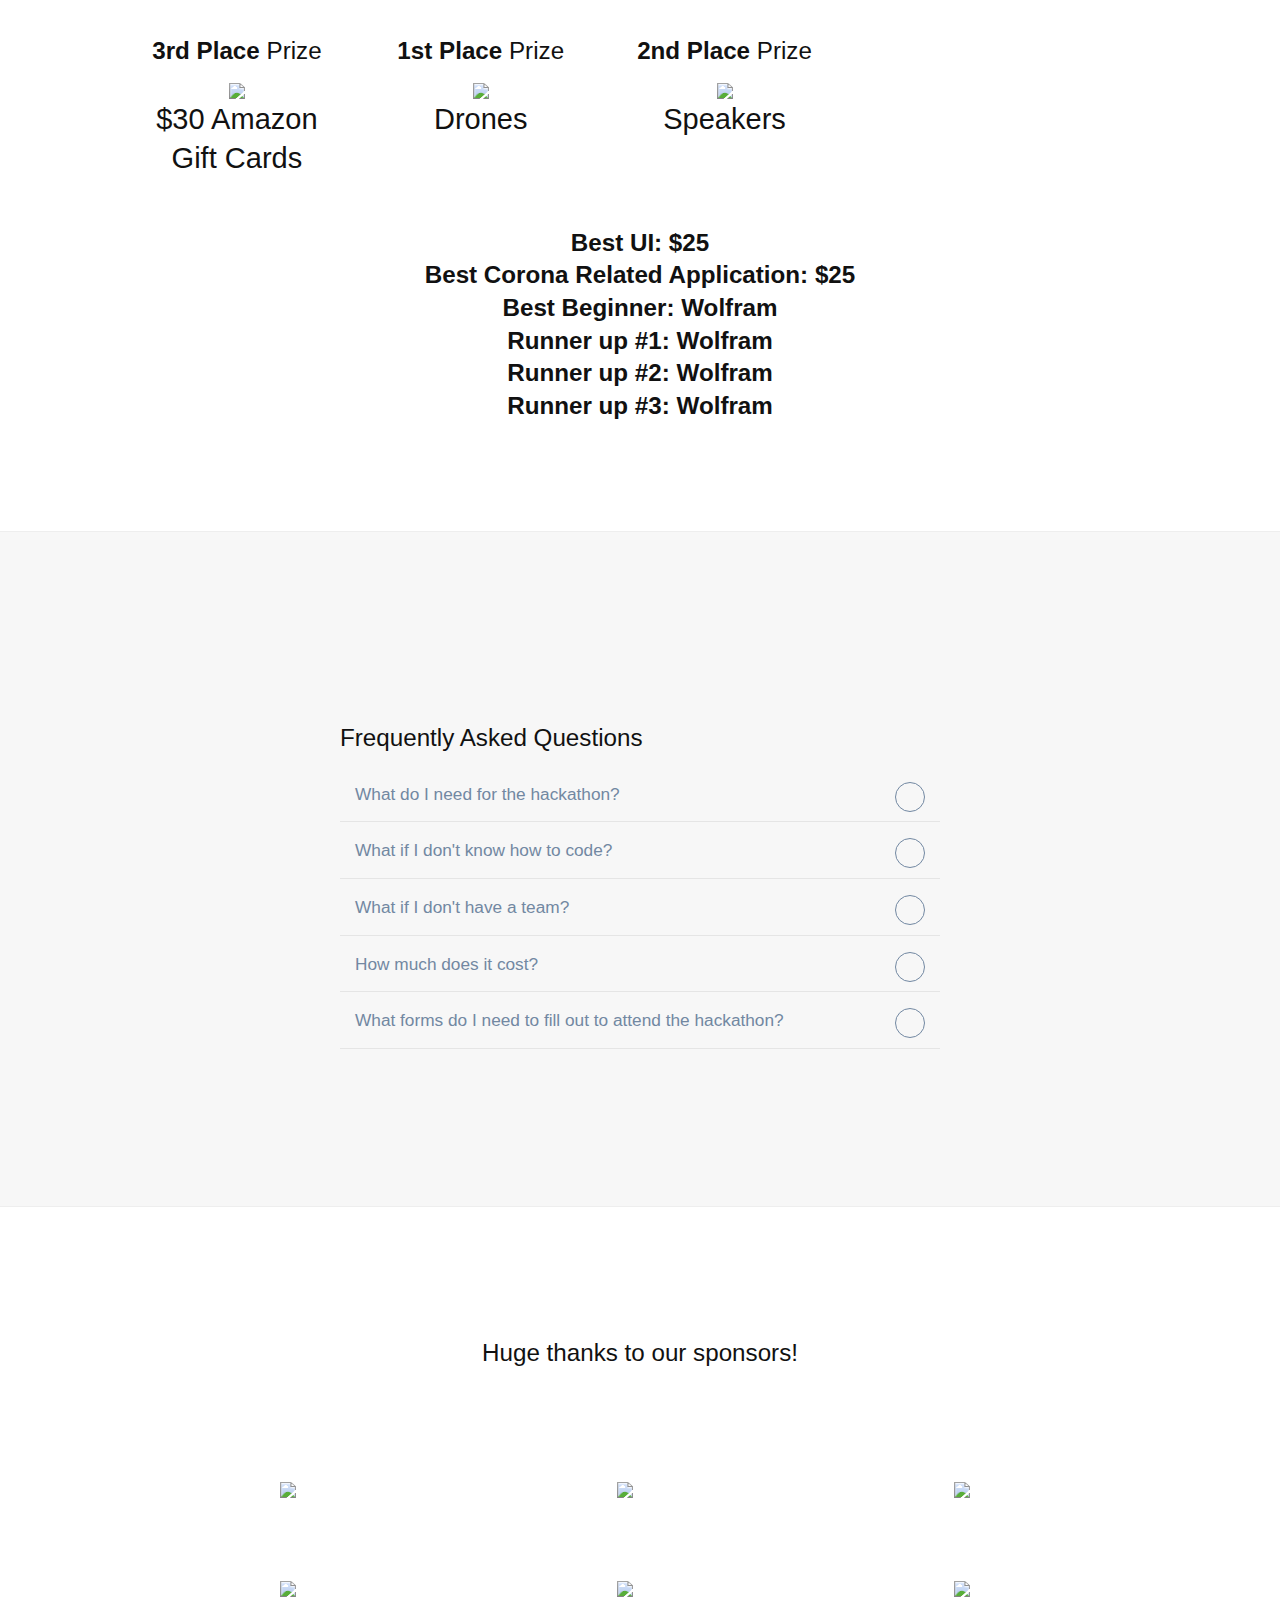
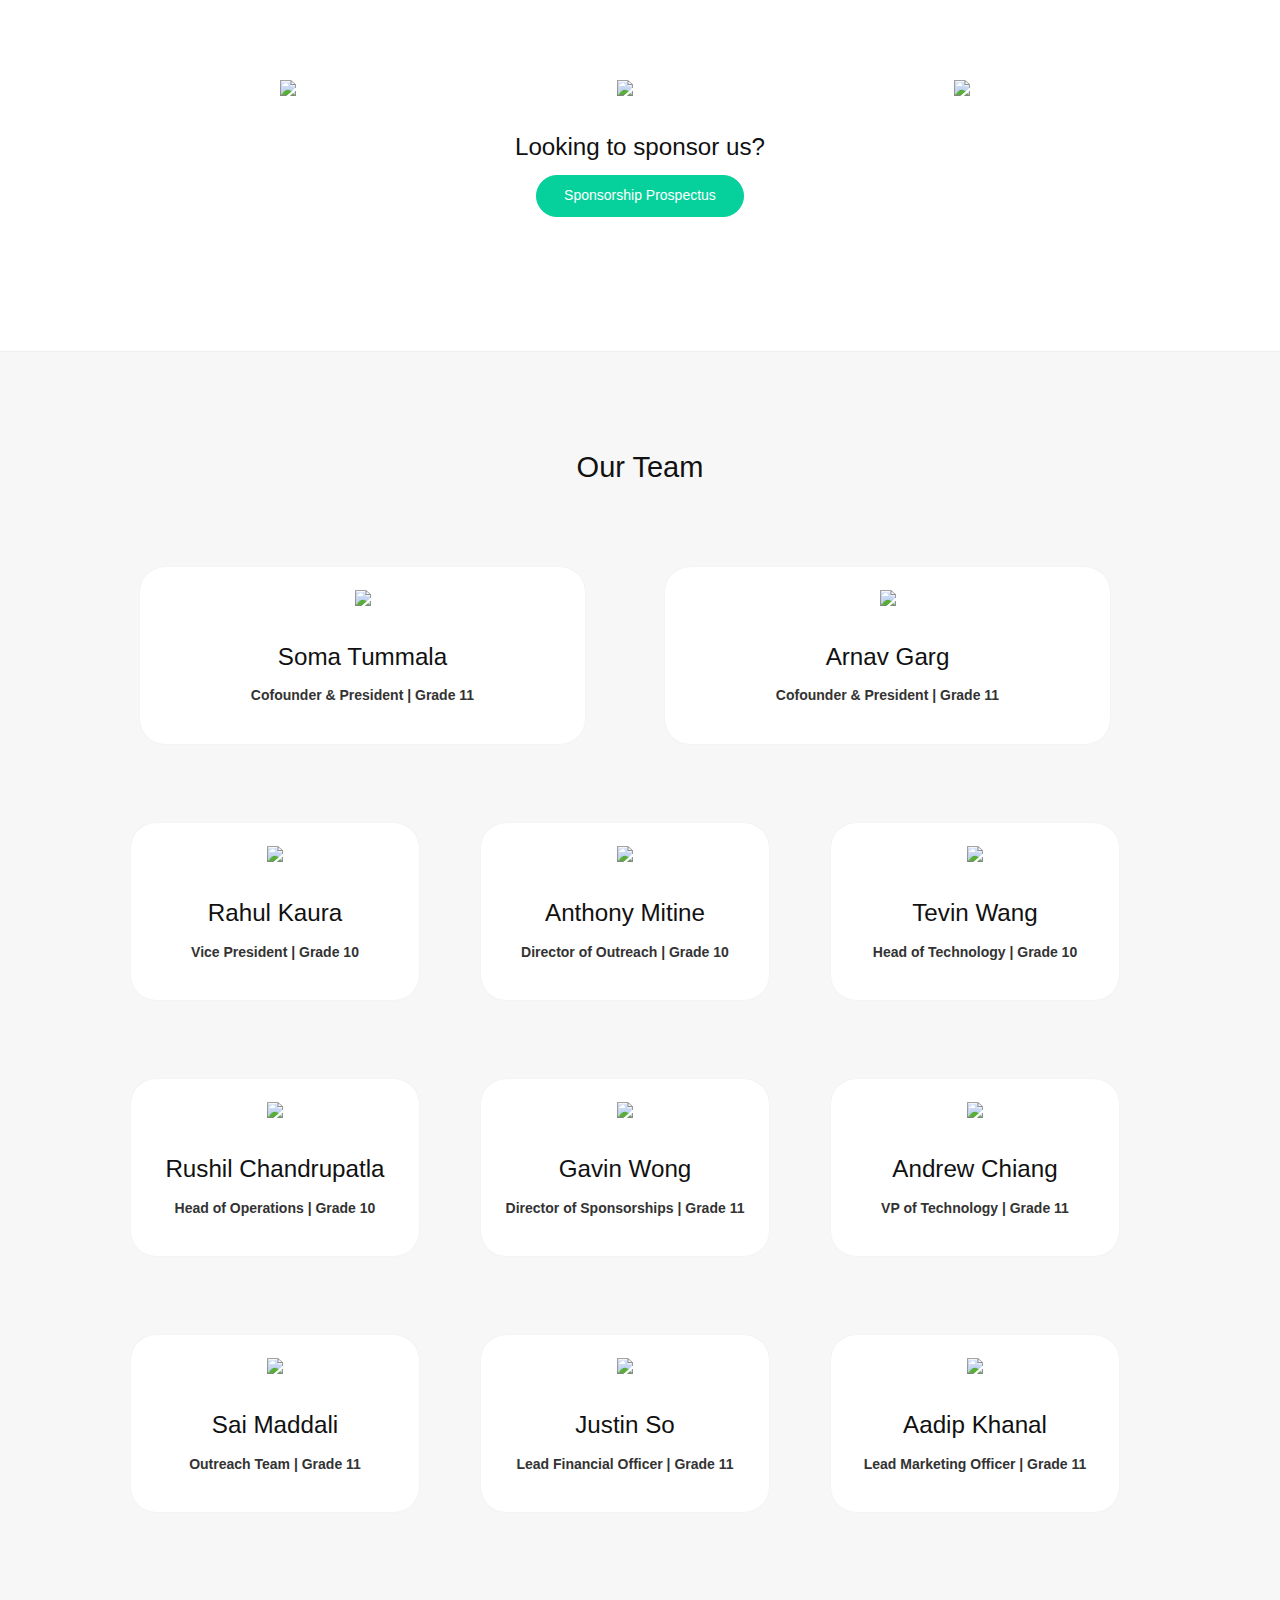
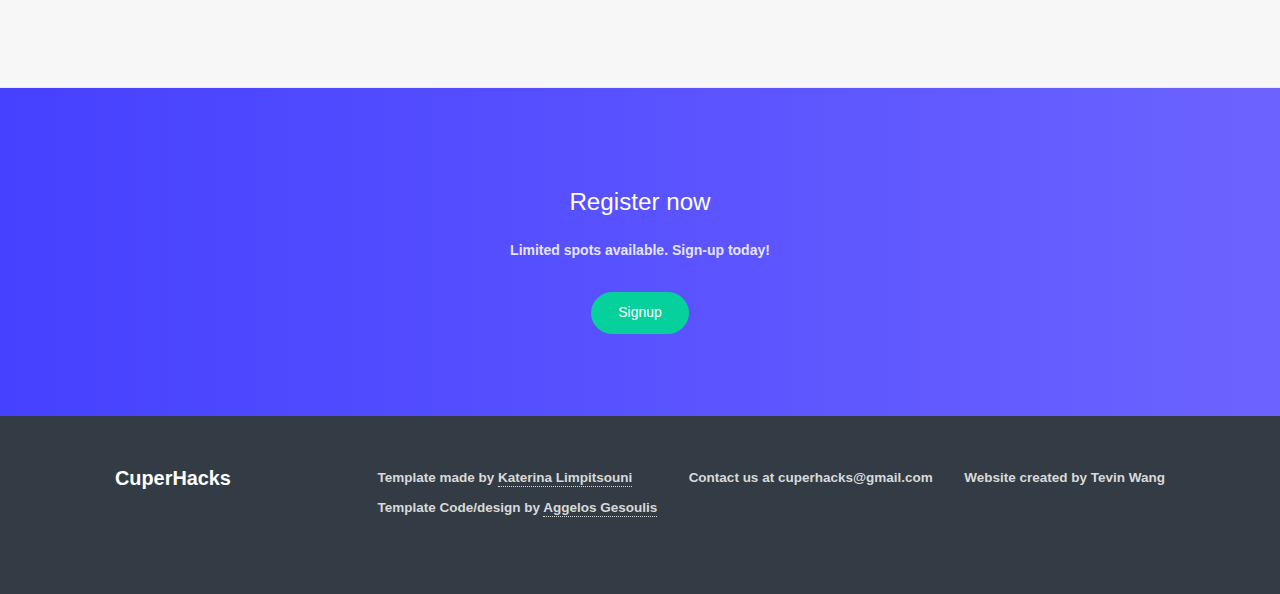
==== commit 521b3ebe: "update aadip and justin's positions" ====
--- a/cuperhacks.html
+++ b/cuperhacks.html
@@ -915,7 +915,7 @@
                       <div style="margin-left: auto; margin-right: auto;background-color: white; text-align: center; border-radius: 25px; -webkit-box-shadow: 0px 0px 4px -4px #000000; padding : 20px; width:90%">
                         <img src="https://i.ibb.co/yV64H67/circle-cropped-8.png" width=70%/>
                                                                   <h2>Justin So</h2>
-                                                                  <p>Head of PR | Grade 11</p>
+                                                                  <p>Lead Financial Officer | Grade 11</p>
                                                                  
                       </div>
                     
@@ -924,7 +924,7 @@
                       <div style="margin-left: auto; margin-right: auto;background-color: white; text-align: center; border-radius: 25px; -webkit-box-shadow: 0px 0px 4px -4px #000000; padding : 20px; width:90%">
                         <img src="https://i.ibb.co/phJGw9r/circle-cropped-9.png" width=70%/>
                                                                   <h2>Aadip Khanal</h2>
-                                                                  <p>Marketing Officer | Grade 11</p>
+                                                                  <p>Lead Marketing Officer | Grade 11</p>
                                                                  
                       </div>
                     
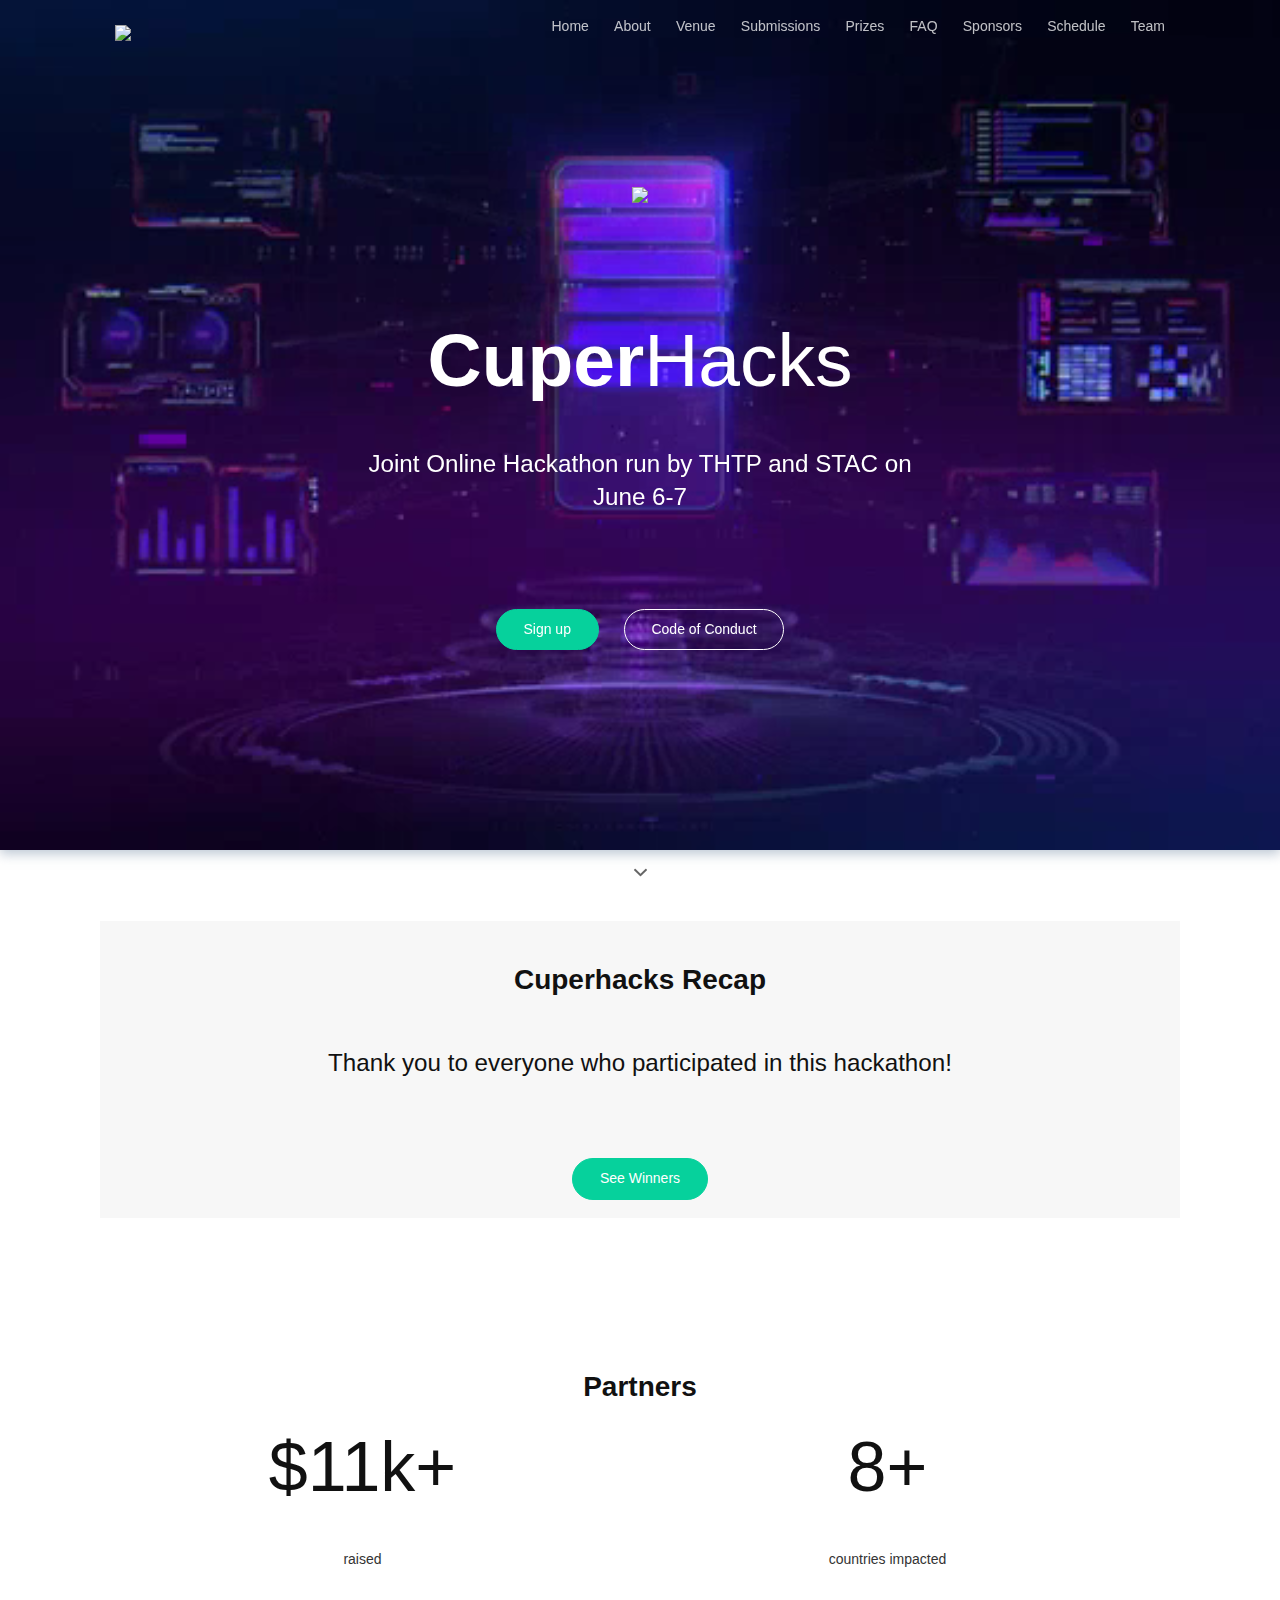
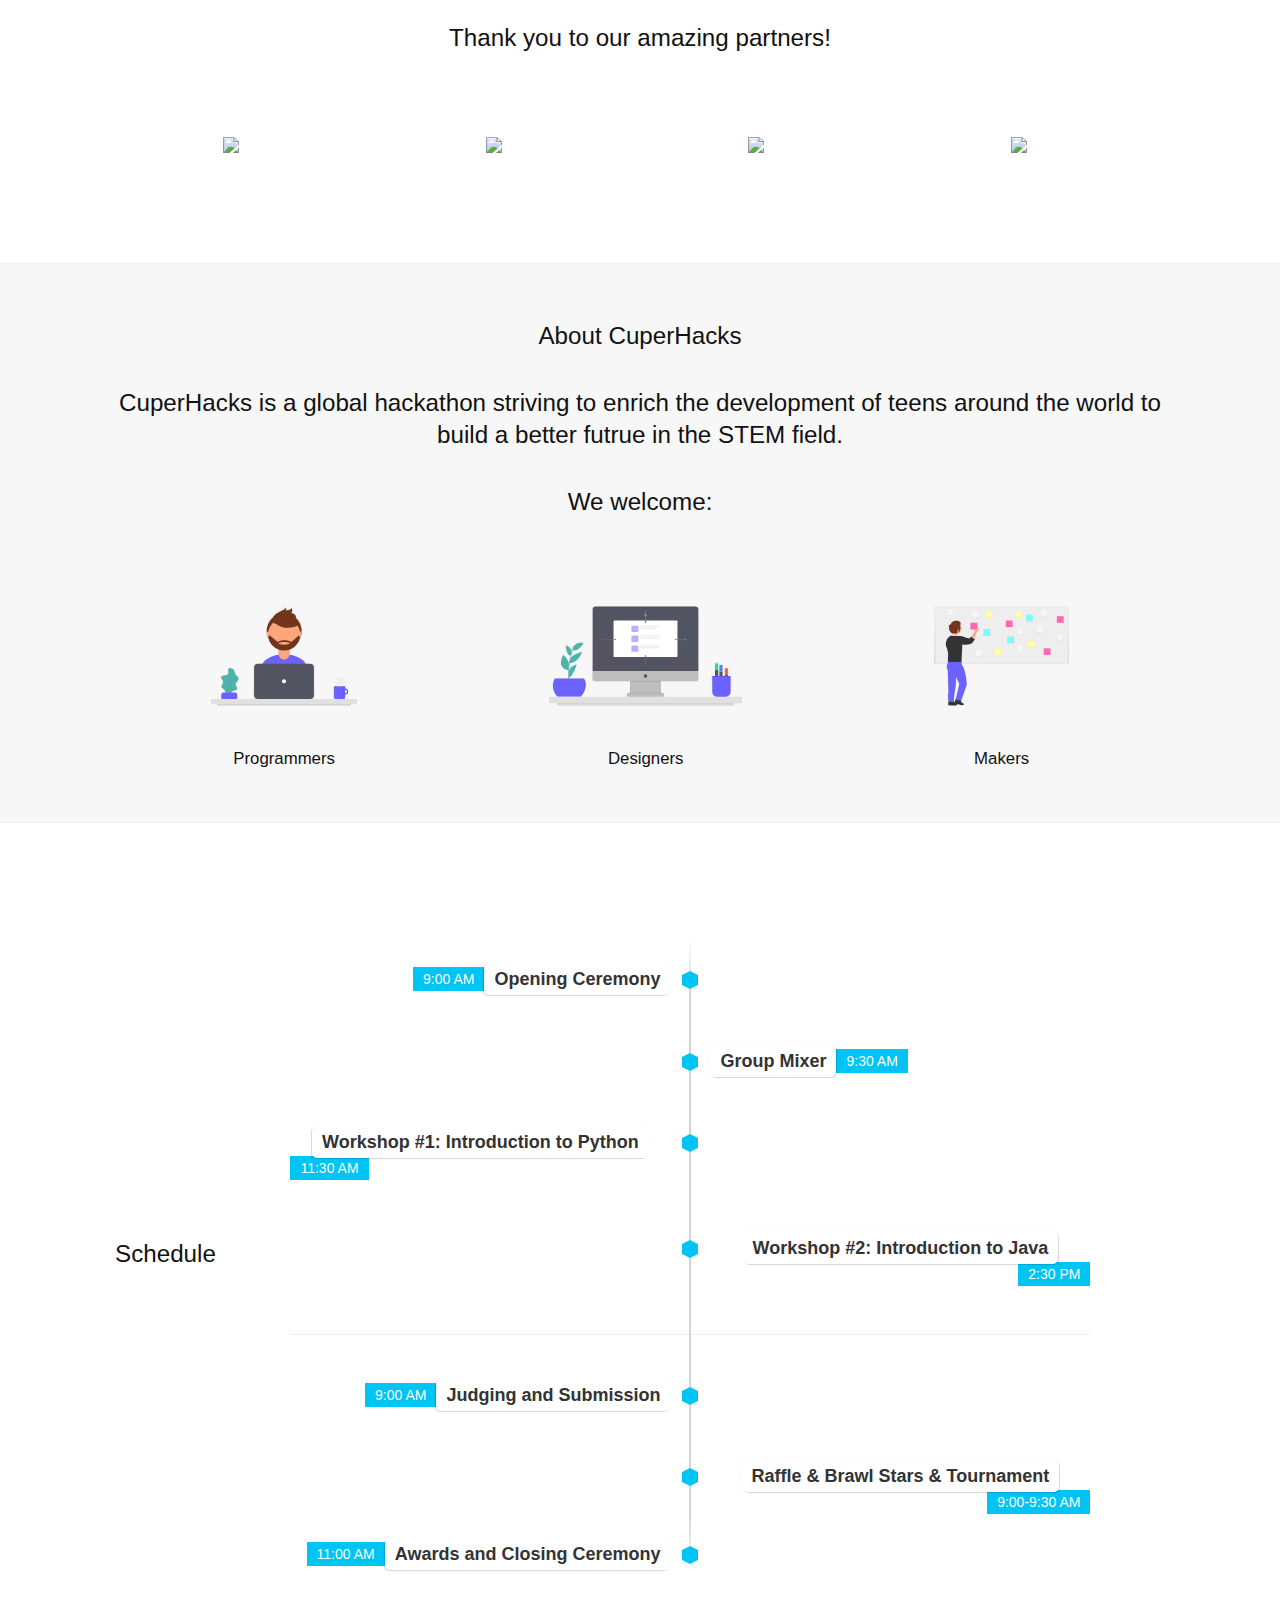
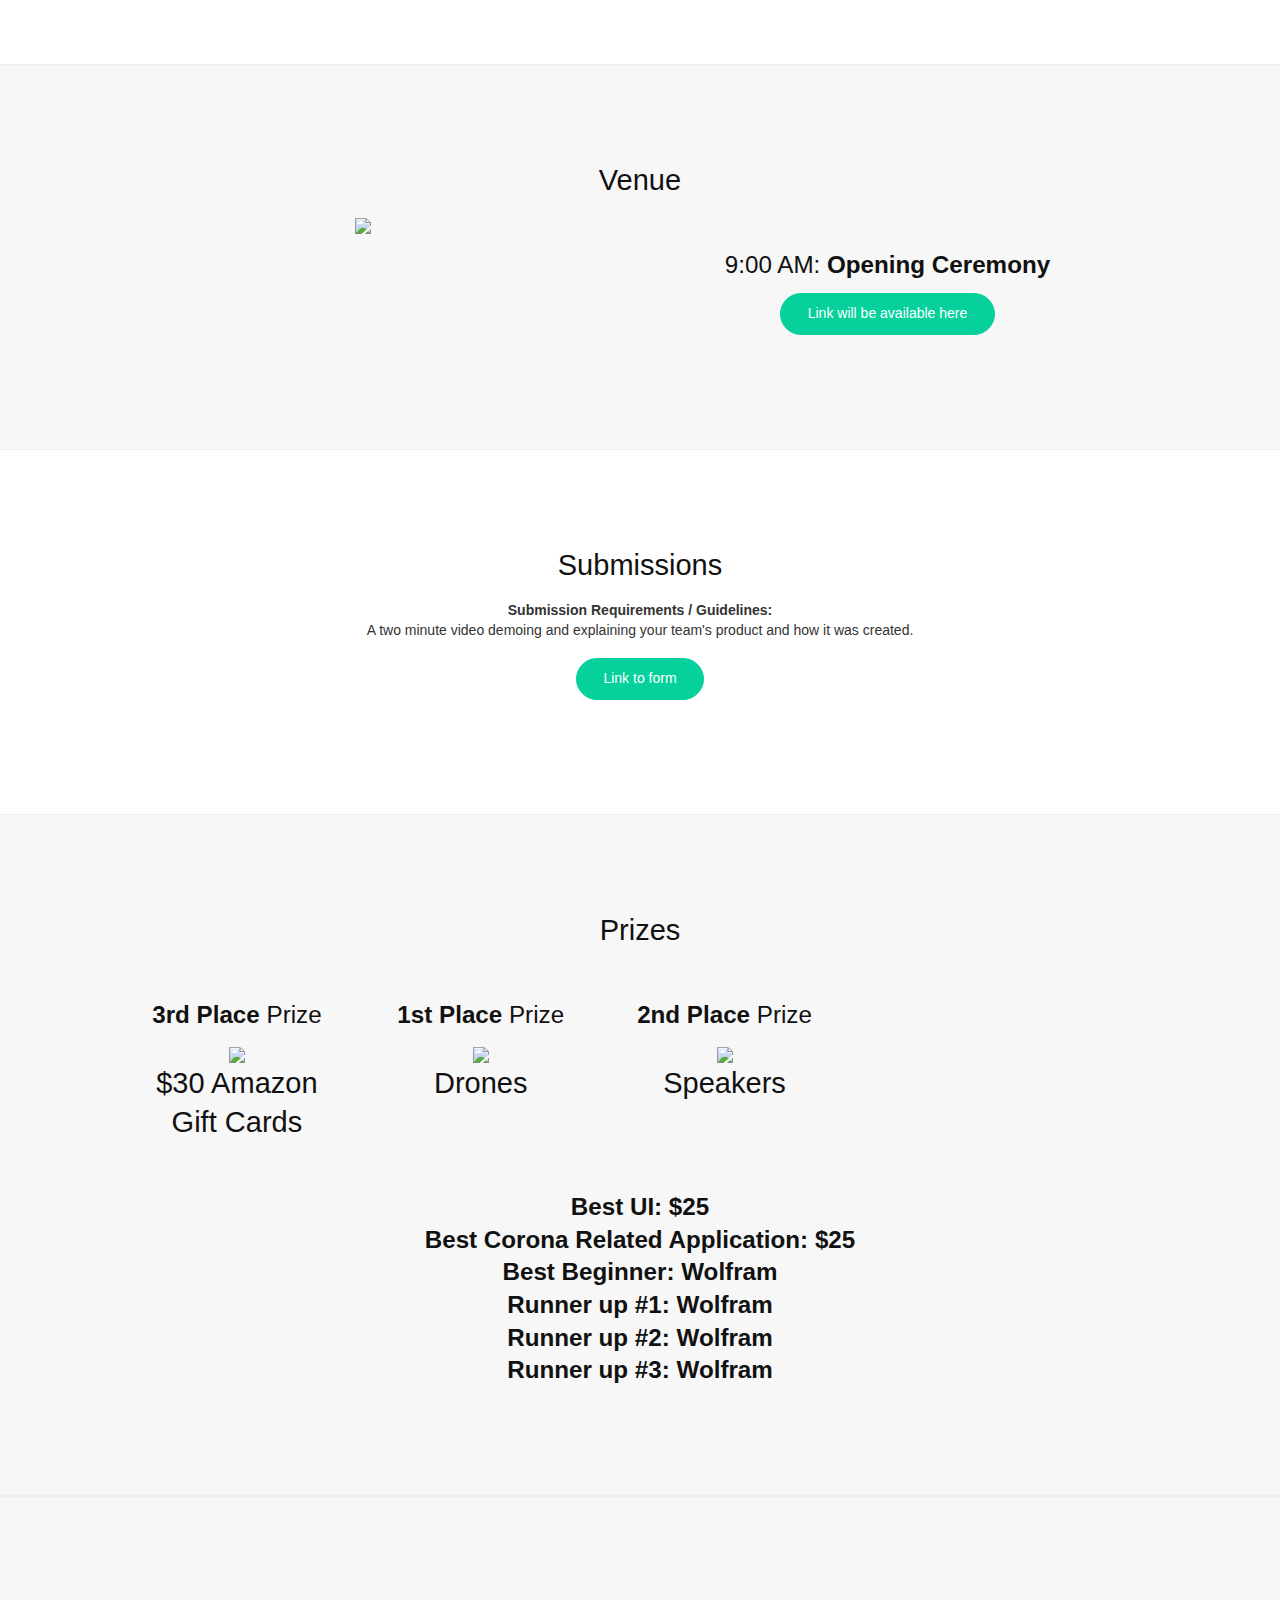
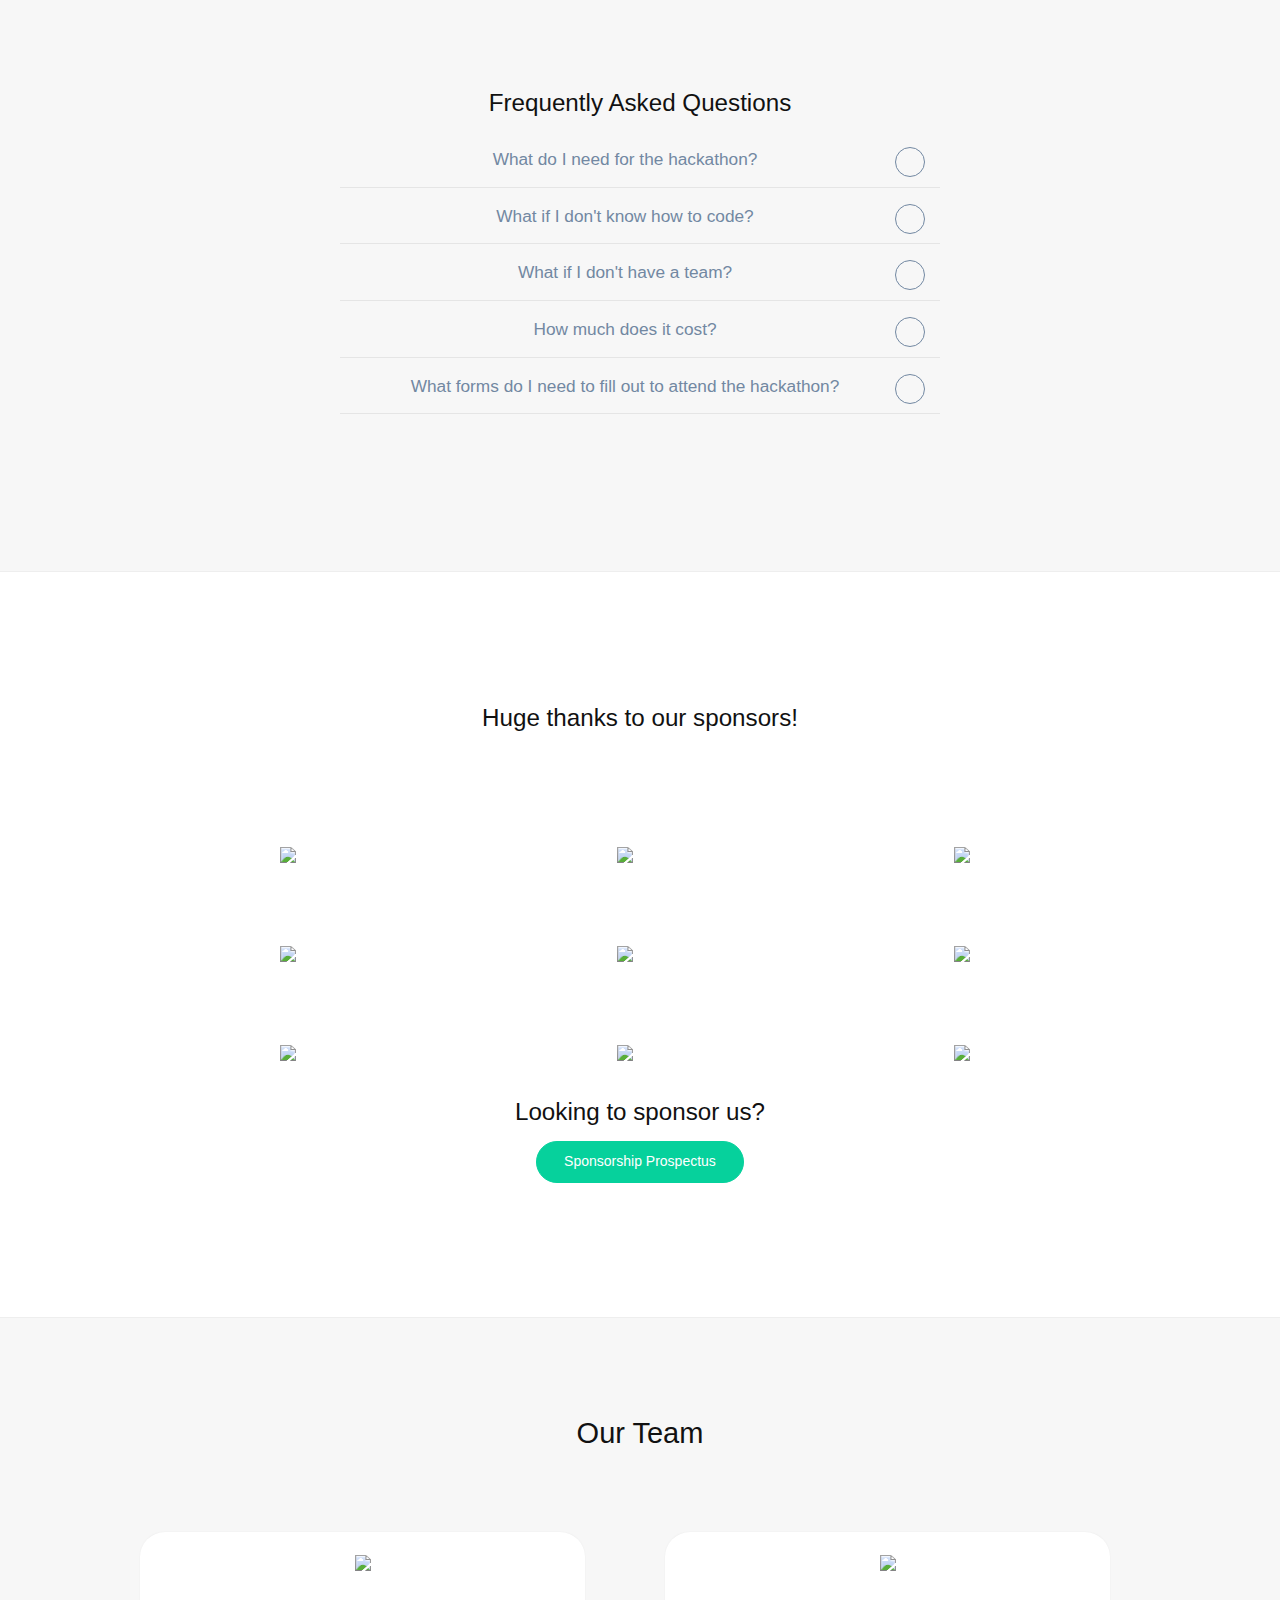
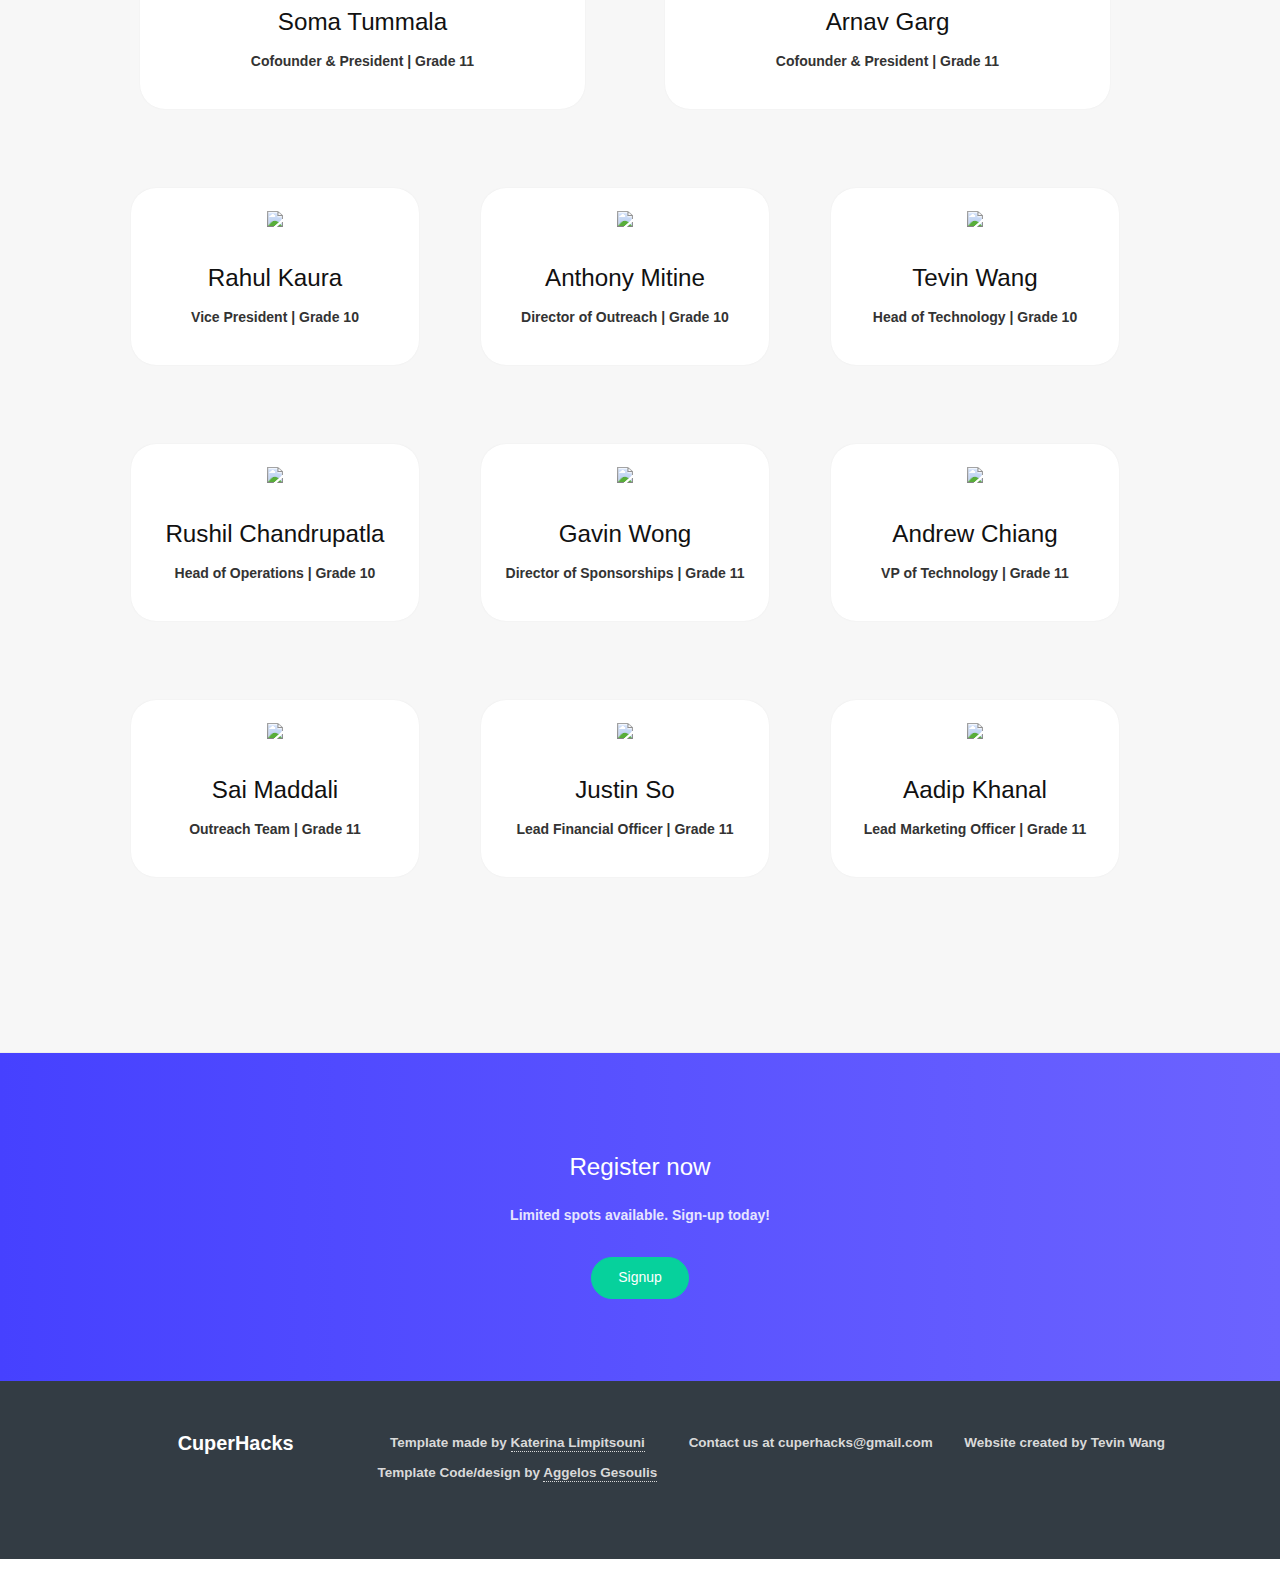
==== commit e0cf3e09: "cuperhacks winners" ====
--- a/cuperhacks.html
+++ b/cuperhacks.html
@@ -545,6 +545,62 @@
 		<span id="scrollToNext" class="scroll">
 			<svg version="1.1" xmlns="http://www.w3.org/2000/svg" xmlns:xlink="http://www.w3.org/1999/xlink" x="0px" y="0px" class='hero__sub__down' fill="currentColor" width="512px" height="512px" viewBox="0 0 512 512" style="enable-background:new 0 0 512 512;" xml:space="preserve"><path d="M256,298.3L256,298.3L256,298.3l174.2-167.2c4.3-4.2,11.4-4.1,15.8,0.2l30.6,29.9c4.4,4.3,4.5,11.3,0.2,15.5L264.1,380.9c-2.2,2.2-5.2,3.2-8.1,3c-3,0.1-5.9-0.9-8.1-3L35.2,176.7c-4.3-4.2-4.2-11.2,0.2-15.5L66,131.3c4.4-4.3,11.5-4.4,15.8-0.2L256,298.3z"/></svg>
 		</span>
+  </div>
+  
+	<div class="steps landing__section" style="" id="about">
+		<div class="container" style="margin-bottom: 1em; background-color: #f7f7f7">
+      <h2 style="font-size: 2em;"><b>Cuperhacks Recap</b></h2>
+      <div class="row">
+        <!-- <div class="col-md-4">
+          <h1 style="font-size: 5em;">200+</h1>
+          <p>participants</p>
+        </div>
+        <div class="col-md-4" >
+          <h1 style="font-size: 5em;">51</h1>
+          <p>projects</p>
+        </div>
+        <div class="col-md-4">
+          <h1 style="font-size: 5em;">4</h1>
+          <p>partners</p>
+        </div> -->
+      </div>
+      <h2>Thank you to everyone who participated in this hackathon!</h2>
+      <h2><Br></h2>
+      <a class="button button__accent" href="projects.html">See Winners</a>
+		</div>
+    <div class="expanded landing__section" style="background-color: white;" id="about">
+      <div class="container" style="margin-bottom: 1em;">
+        <h2 style="font-size: 2em;"><b>Partners</b></h2>
+        <div class="row">
+          <div class="col-md-6">
+            <h1 style="font-size: 5em;">$11k+</h1>
+            <p>raised</p>
+          </div>
+          <div class="col-md-6" >
+            <h1 style="font-size: 5em;">8+</h1>
+            <p>countries impacted</p>
+          </div>
+        </div>
+        <h2>Thank you to our amazing partners!</h2>
+        <h2><Br></h2>
+        <div class="row">
+          <div class="col-md-3">
+            <a href="#"><img src="https://scontent.xx.fbcdn.net/v/t1.15752-9/103582182_1522785307926317_827869248091360465_n.png?_nc_cat=105&_nc_sid=b96e70&_nc_ohc=nukLBz2b5CQAX8Pz0xe&_nc_ad=z-m&_nc_cid=0&_nc_ht=scontent.xx&oh=64d105e4737616f617b4a2b522c100eb&oe=5F0890D7"></img></a>
+          </div>
+          <div class="col-md-3">
+            <a href="#"><img src="https://scontent.xx.fbcdn.net/v/t1.15752-9/102430787_276497310138738_8674346109717216515_n.png?_nc_cat=103&_nc_sid=b96e70&_nc_ohc=zAj_TF5qNBwAX-aIq55&_nc_ad=z-m&_nc_cid=0&_nc_ht=scontent.xx&oh=d93c2d130081b2312eb22cc42219c7f7&oe=5F082AAD"></img></a>
+          </div>
+          <div class="col-md-3">
+            <a href="#"><img src="https://scontent.xx.fbcdn.net/v/t1.15752-9/103090655_278283493313746_1947444490212204209_n.png?_nc_cat=101&_nc_sid=b96e70&_nc_ohc=IUs2tEkfUYEAX_2rZG5&_nc_ad=z-m&_nc_cid=0&_nc_ht=scontent.xx&oh=0334f838136f99a7716fbd241f6ab870&oe=5F061FBE"></img></a>
+          </div>
+          <div class="col-md-3">
+            <a href="#"><img src="https://scontent.xx.fbcdn.net/v/t1.15752-9/103416435_275158310206720_1729044867170528600_n.png?_nc_cat=102&_nc_sid=b96e70&_nc_ohc=ZmaEa3wE-4YAX8VL7CI&_nc_ad=z-m&_nc_cid=0&_nc_ht=scontent.xx&oh=830d39c7253dba8283ccc13712c0256b&oe=5F077E6D"></img></a>
+          </div>
+          
+
+        </div>
+      </div>
+    
 	</div>
 	<!-- Steps -->
 	<div class="steps landing__section" id="about">
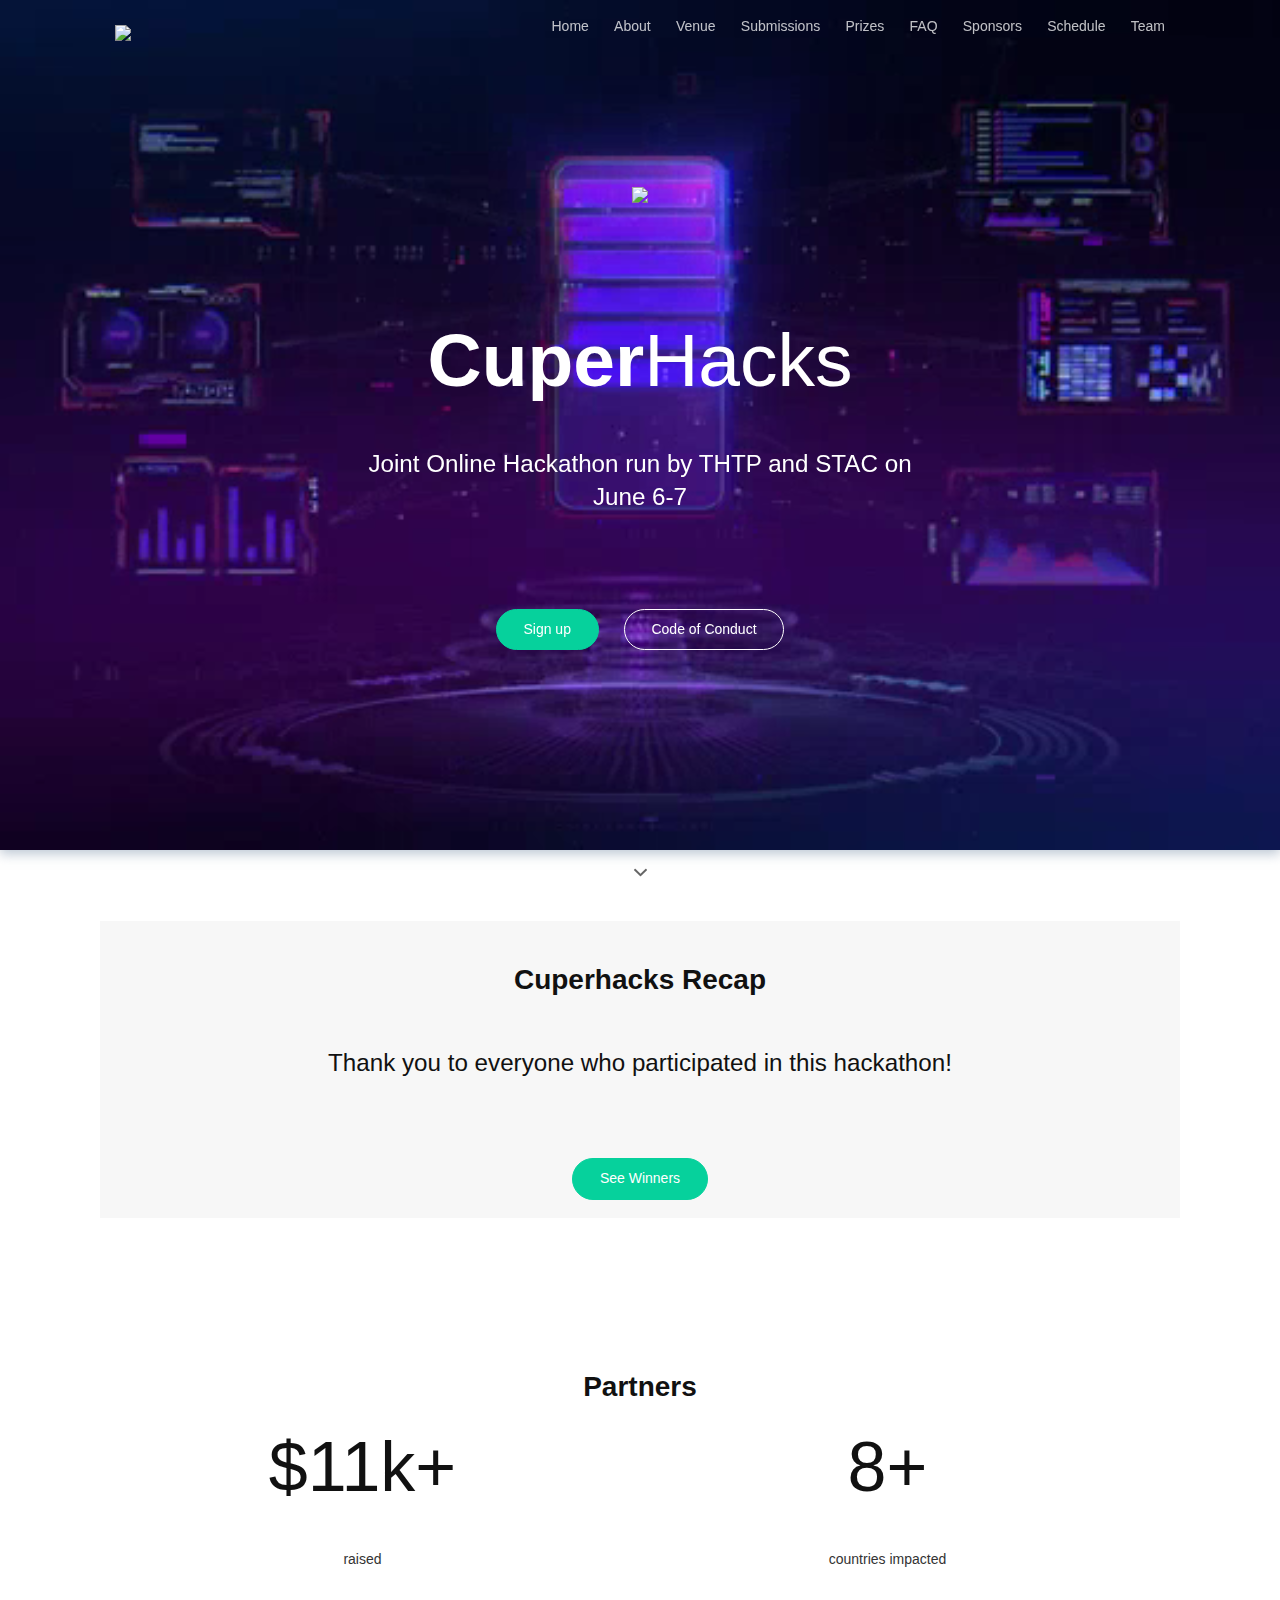
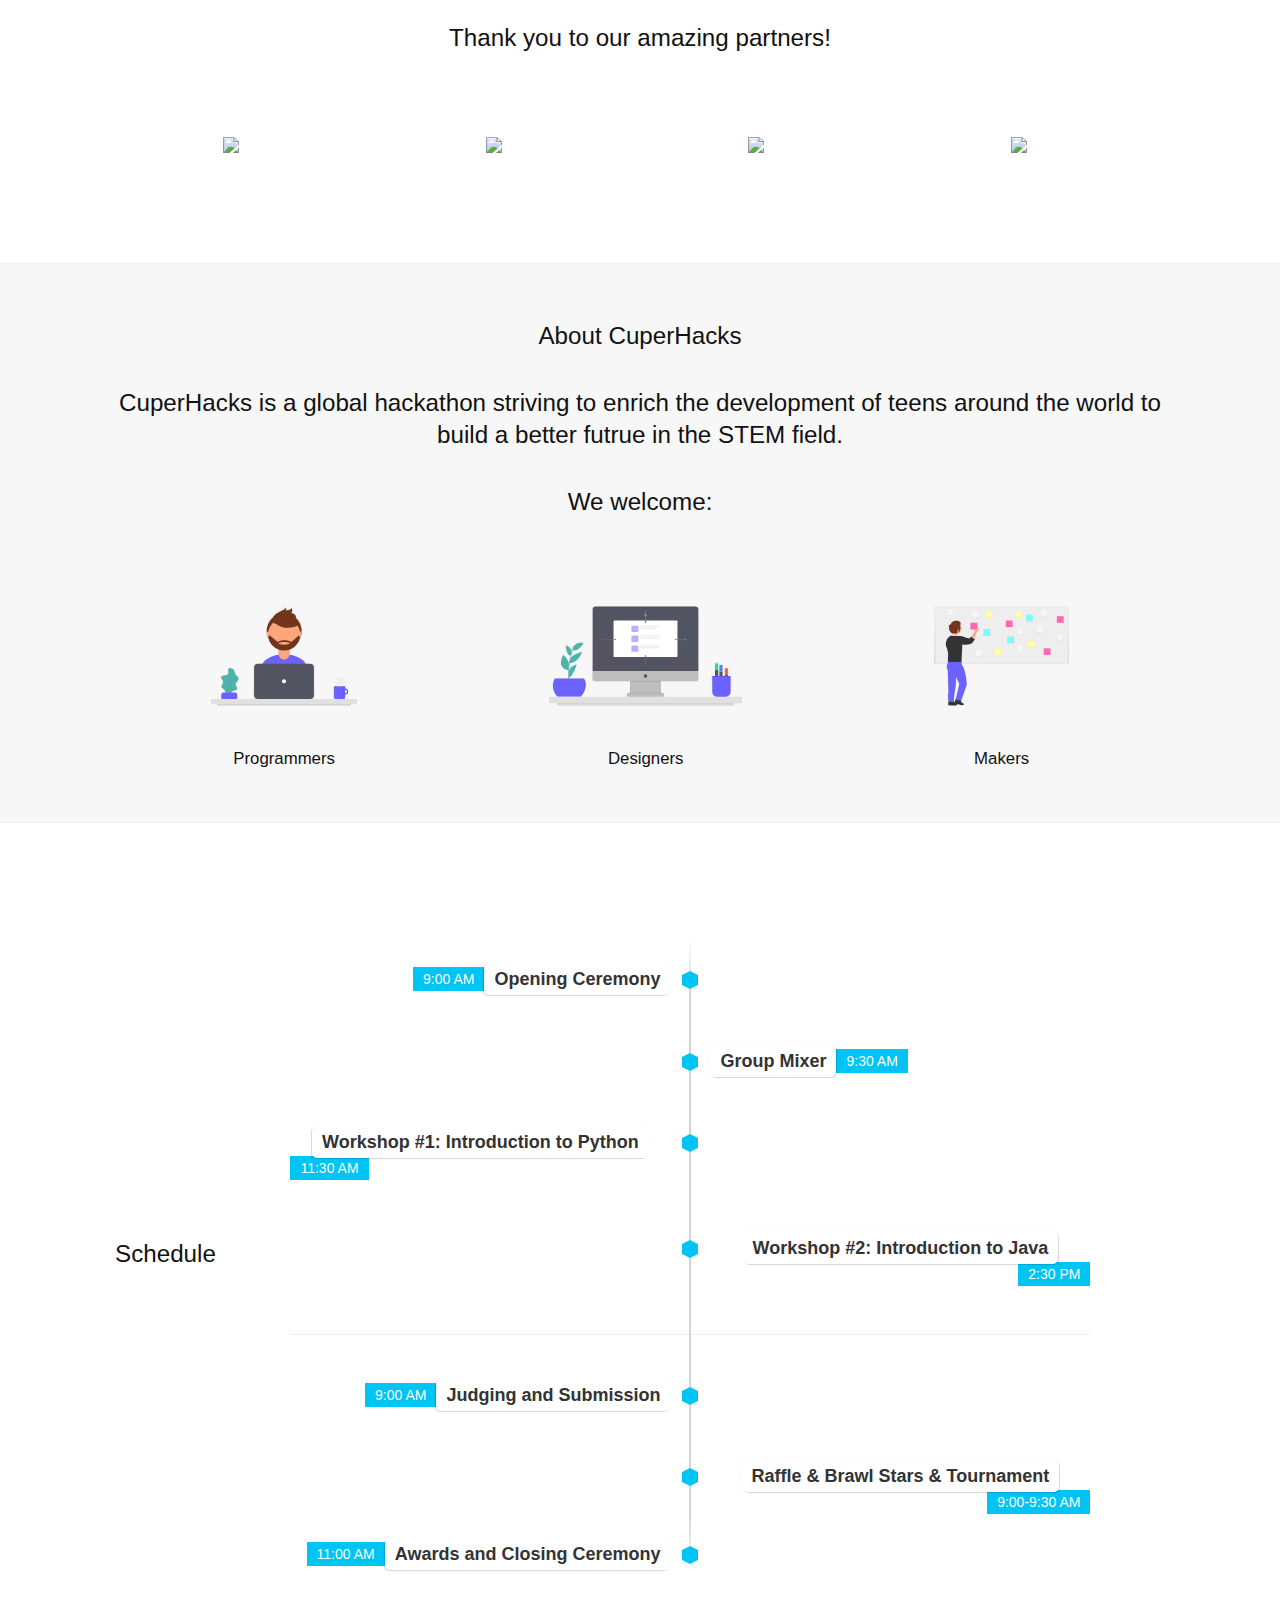
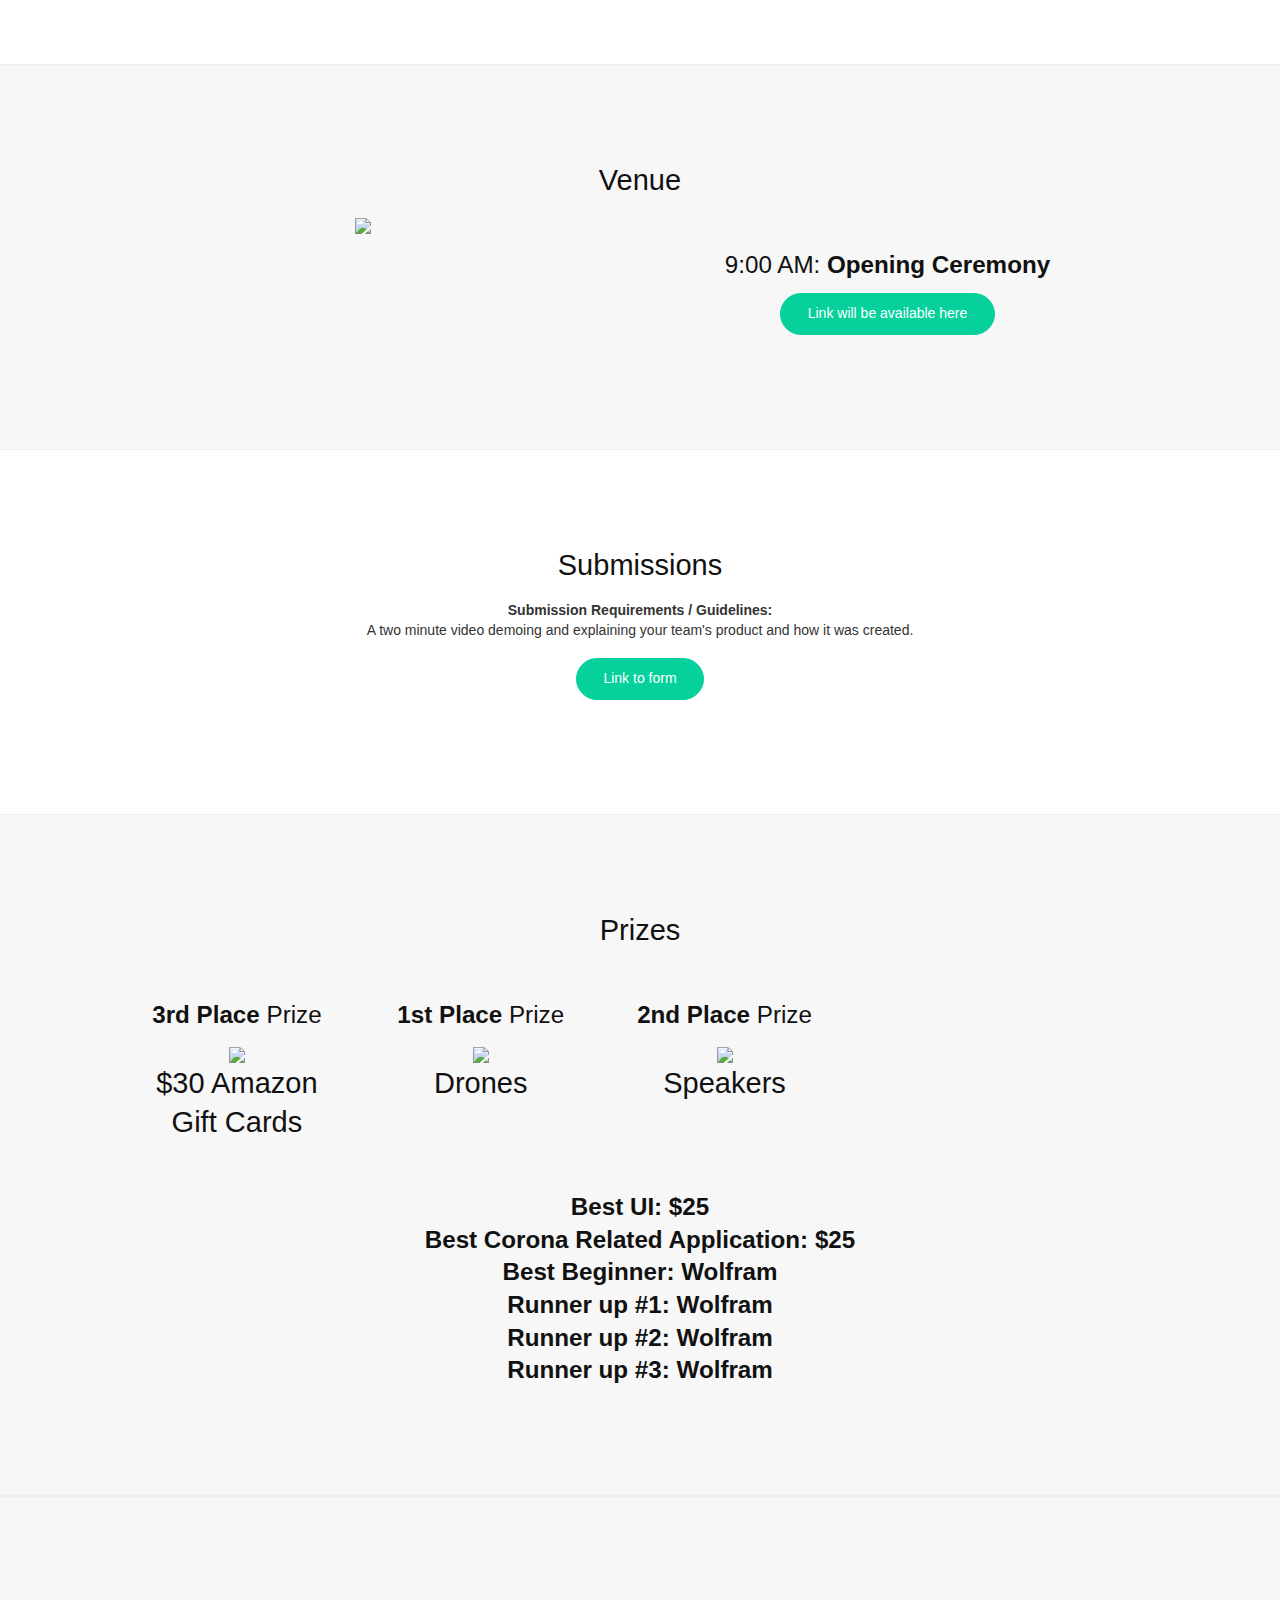
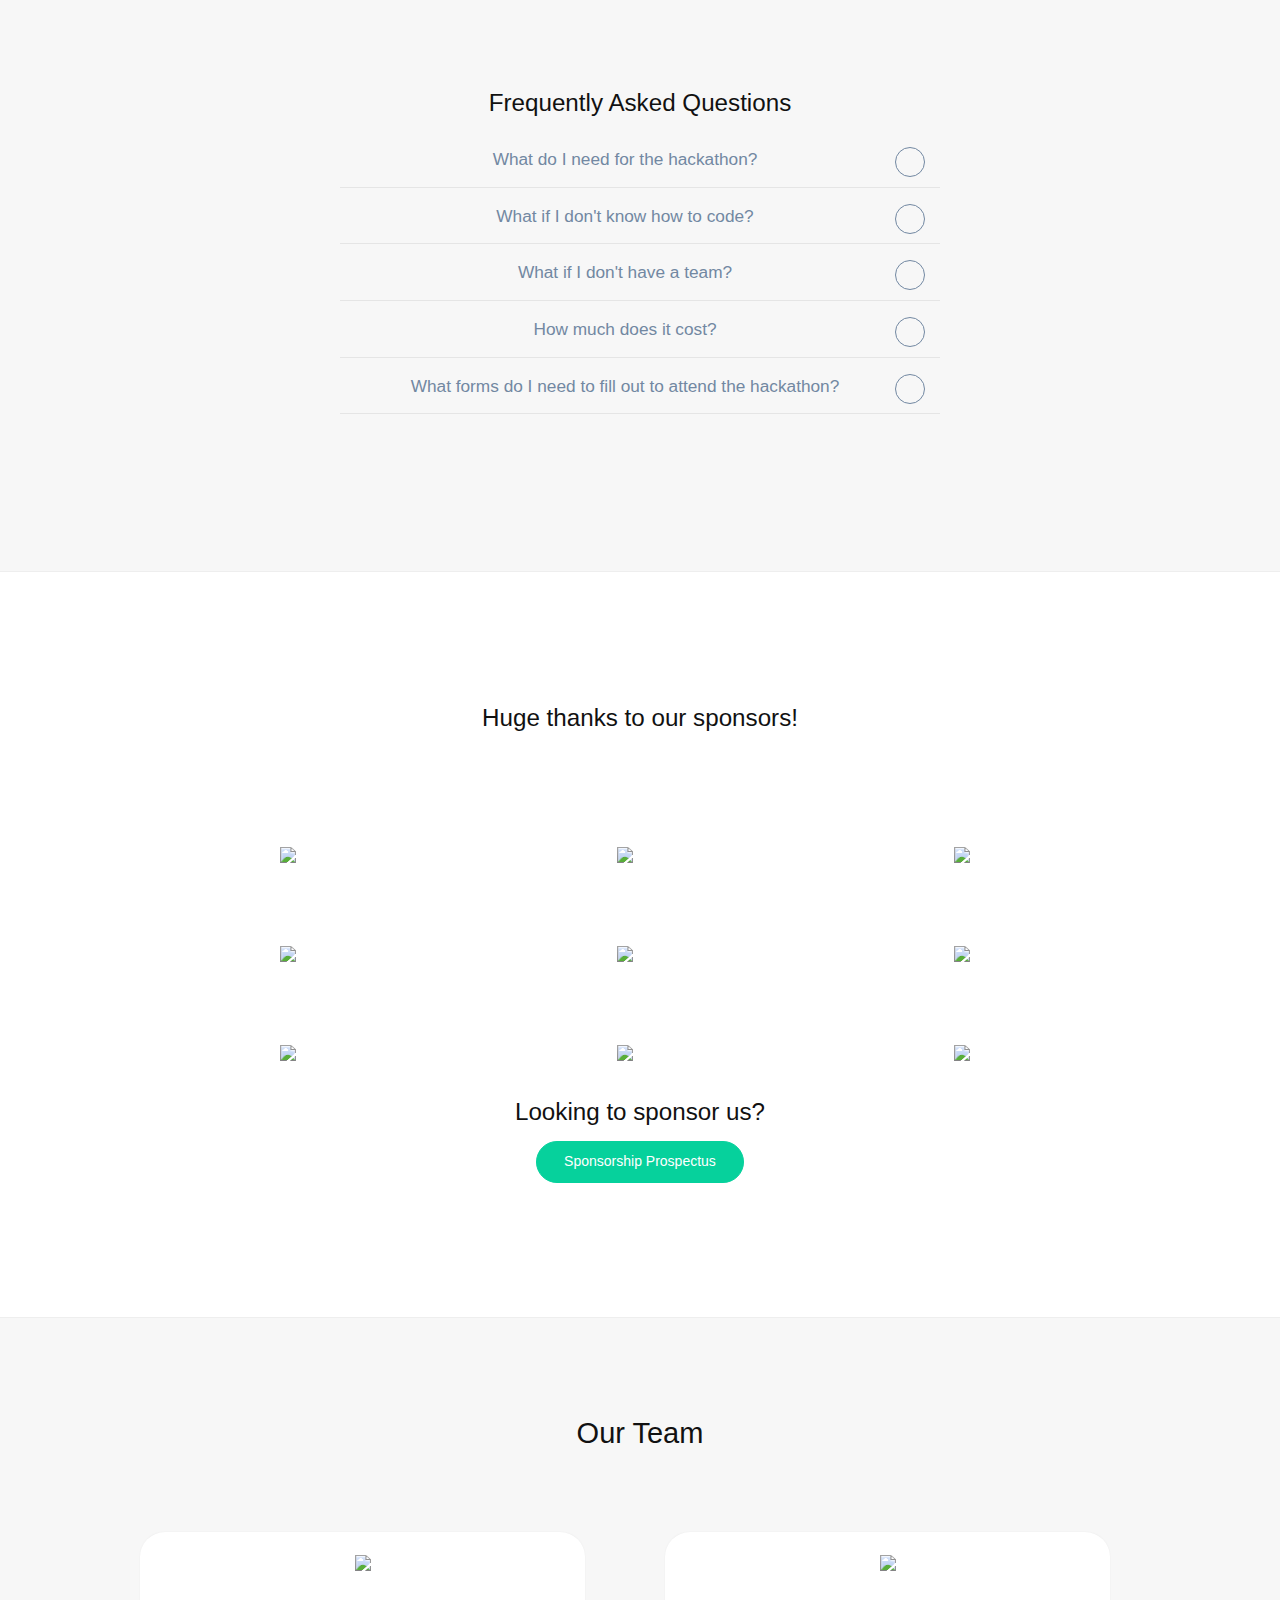
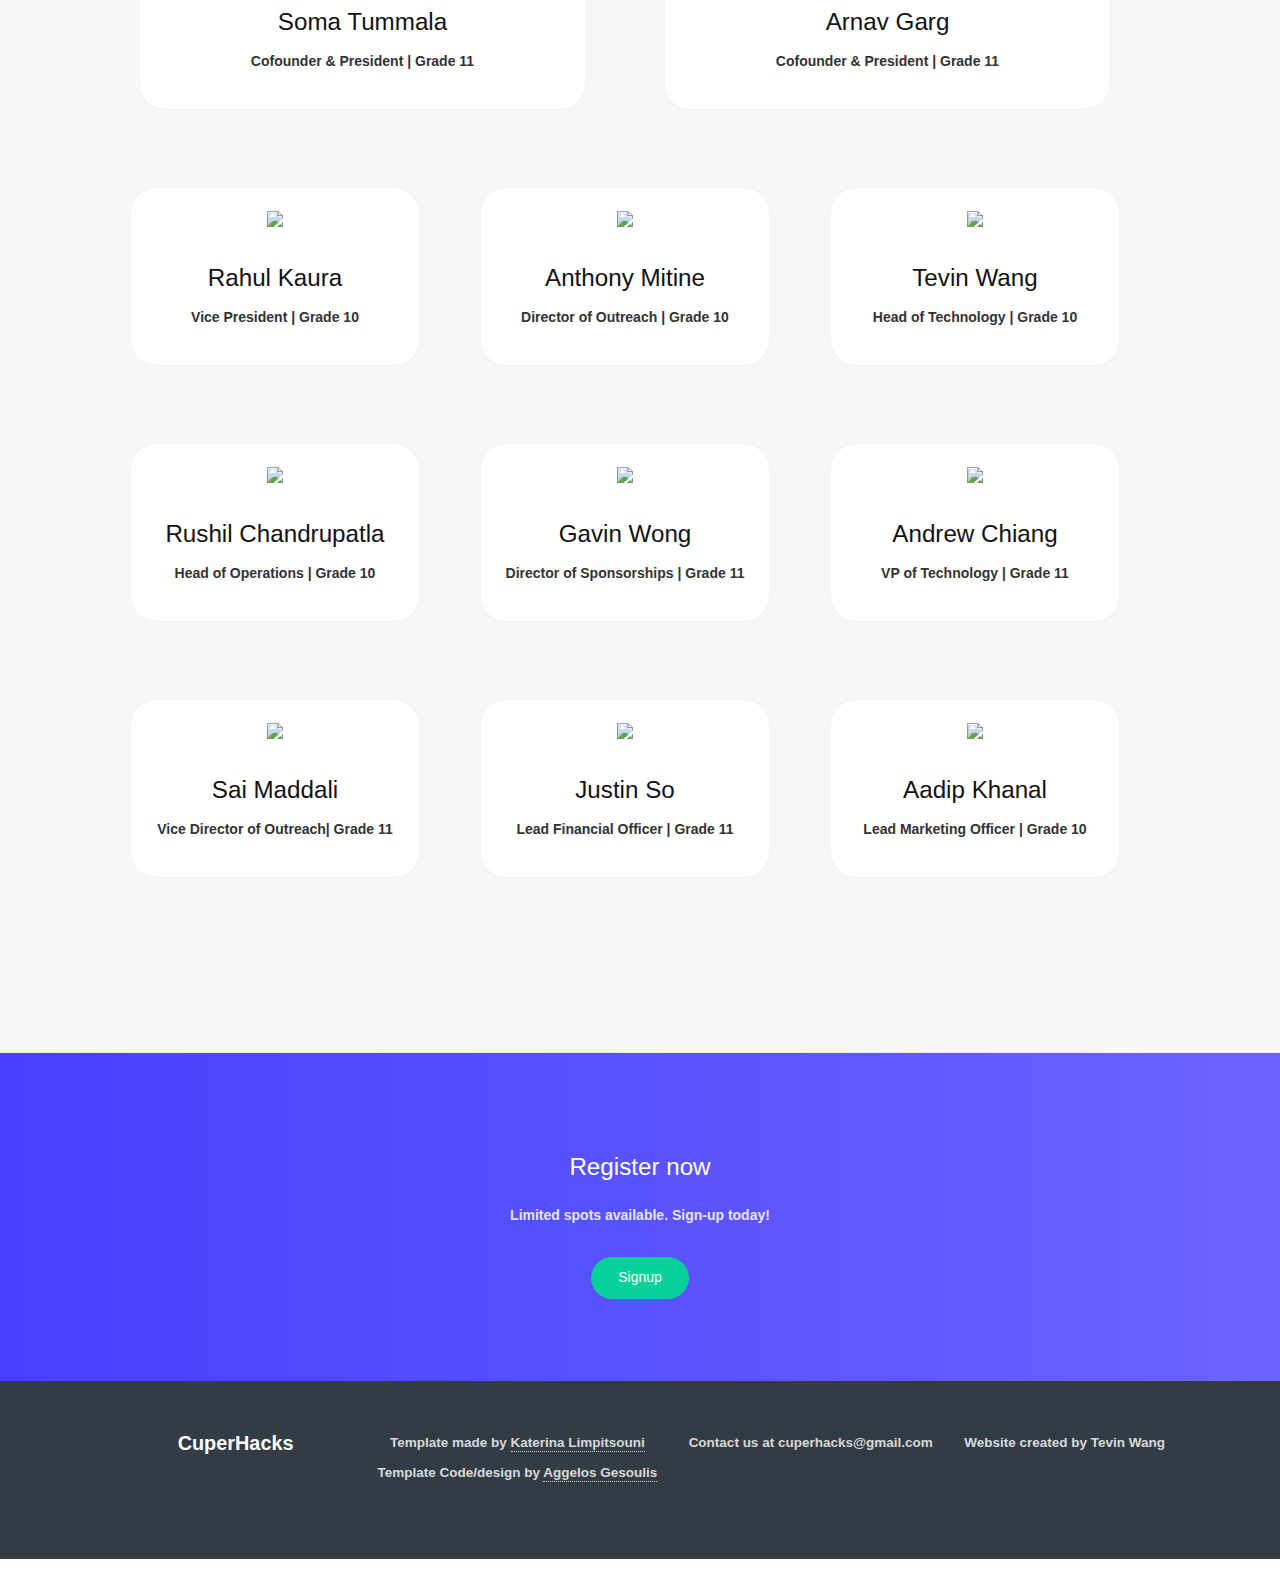
==== commit efeb7798: "sai and aadip grade" ====
--- a/cuperhacks.html
+++ b/cuperhacks.html
@@ -962,7 +962,7 @@
                       <div style="margin-left: auto; margin-right: auto;background-color: white; text-align: center; border-radius: 25px; -webkit-box-shadow: 0px 0px 4px -4px #000000; padding : 20px; width:90%">
                         <img src="https://i.ibb.co/BqT3g19/circle-cropped-7.png" width=70%/>
                                                                   <h2>Sai Maddali</h2>
-                                                                  <p>Outreach Team | Grade 11</p>
+                                                                  <p>Vice Director of Outreach| Grade 11</p>
                                                                  
                       </div>
                     
@@ -980,7 +980,7 @@
                       <div style="margin-left: auto; margin-right: auto;background-color: white; text-align: center; border-radius: 25px; -webkit-box-shadow: 0px 0px 4px -4px #000000; padding : 20px; width:90%">
                         <img src="https://i.ibb.co/phJGw9r/circle-cropped-9.png" width=70%/>
                                                                   <h2>Aadip Khanal</h2>
-                                                                  <p>Lead Marketing Officer | Grade 11</p>
+                                                                  <p>Lead Marketing Officer | Grade 10</p>
                                                                  
                       </div>
                     
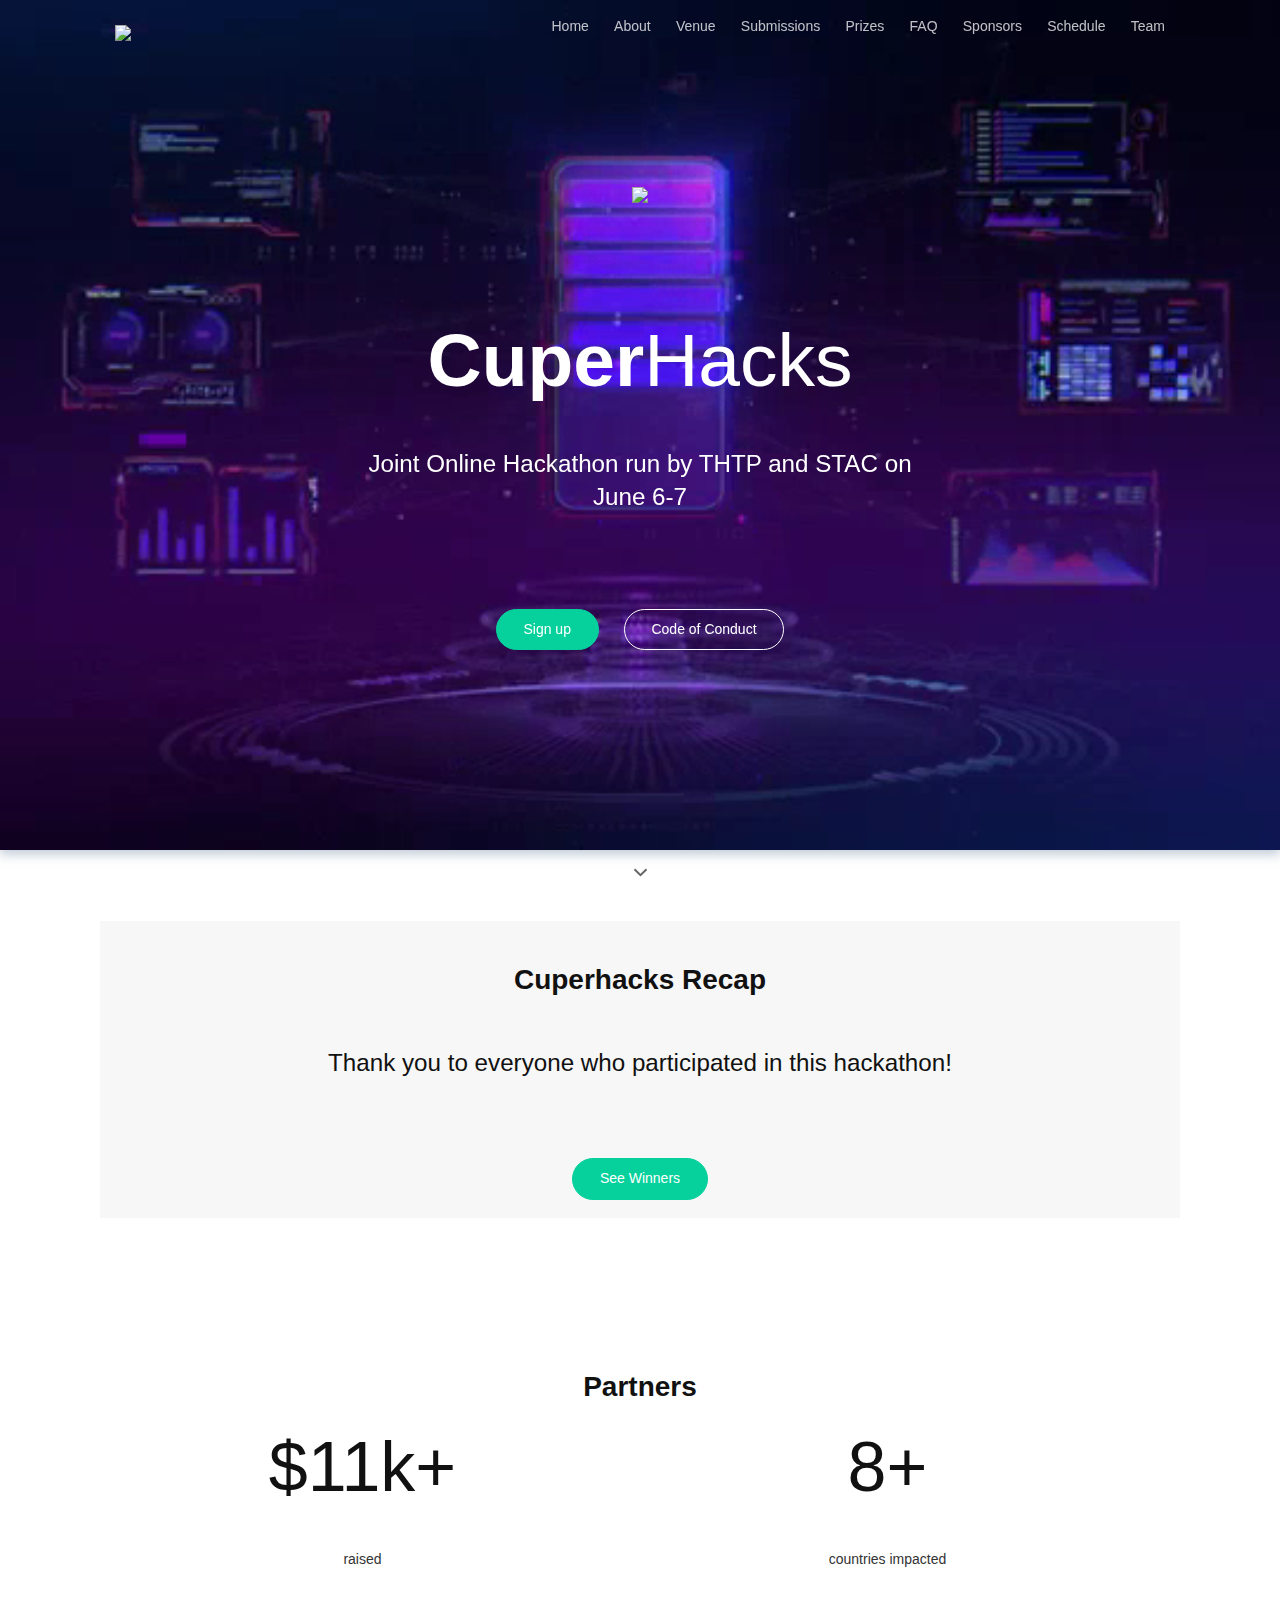
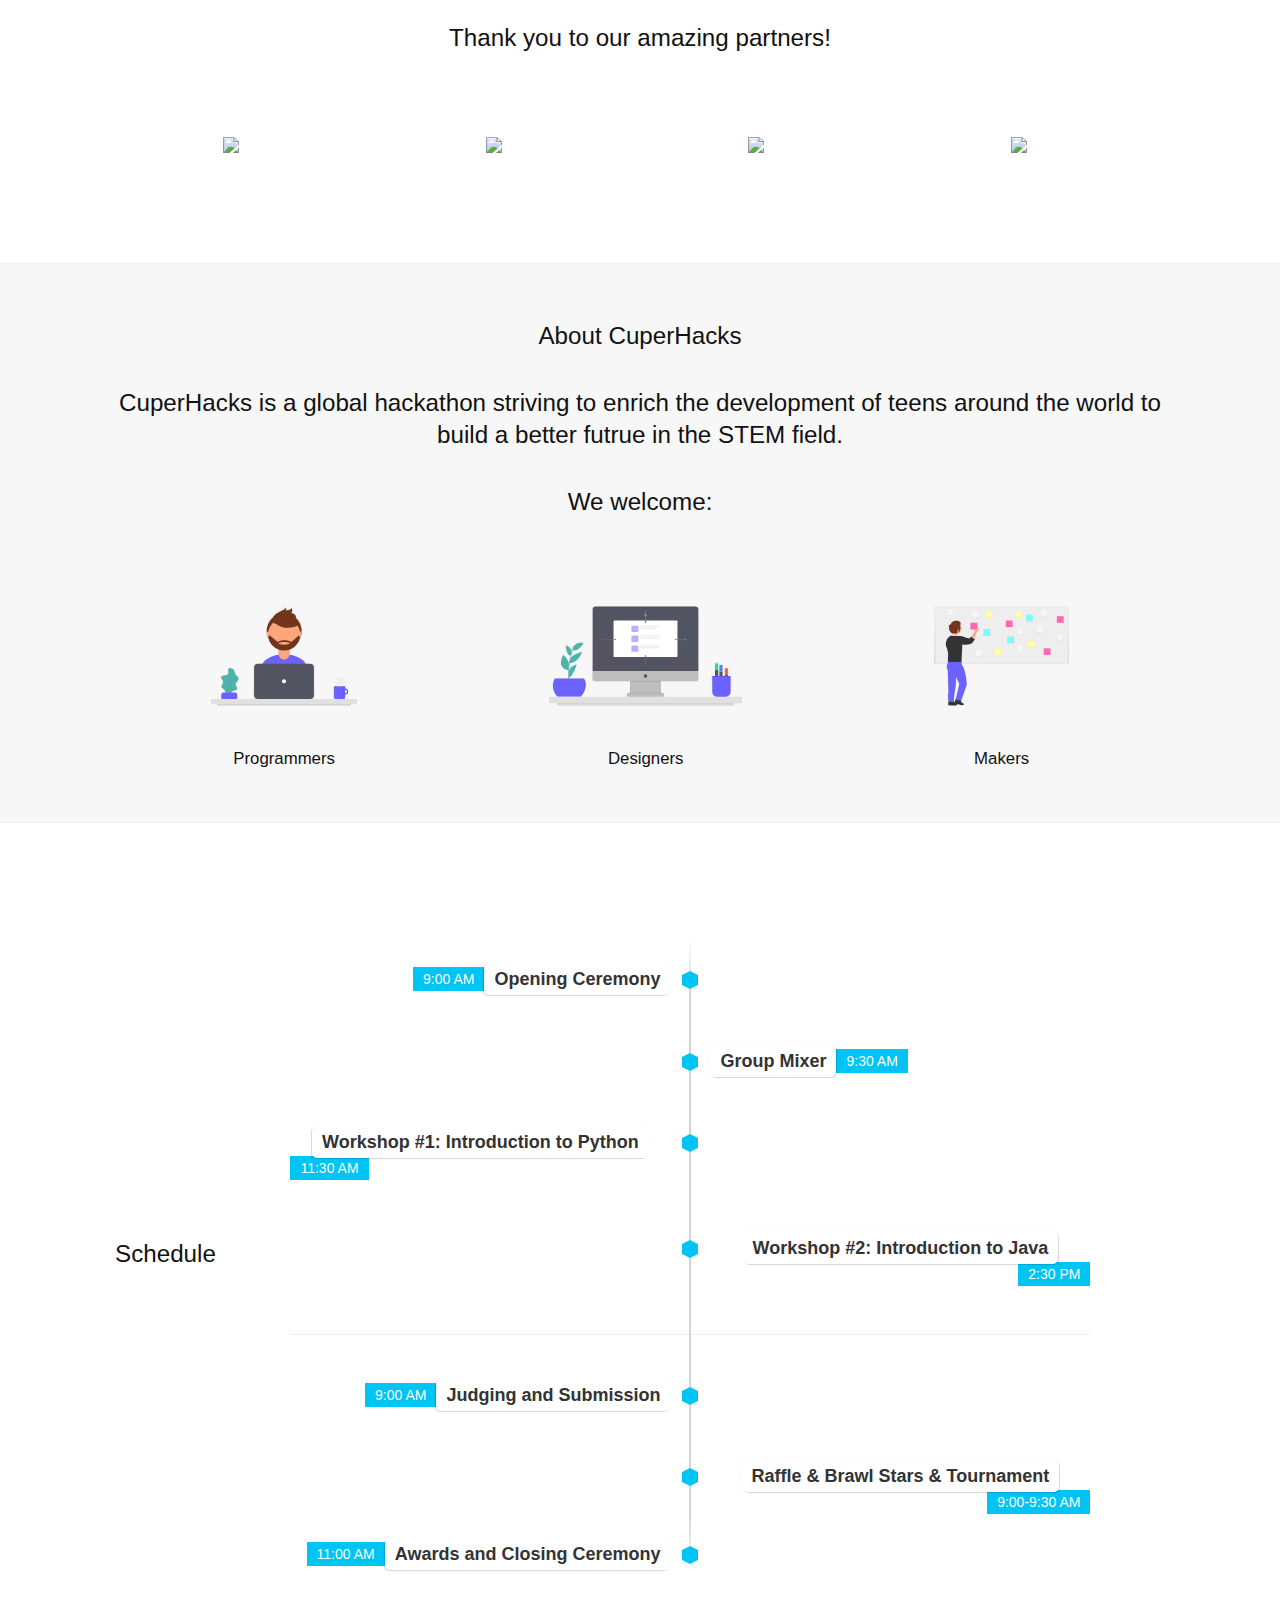
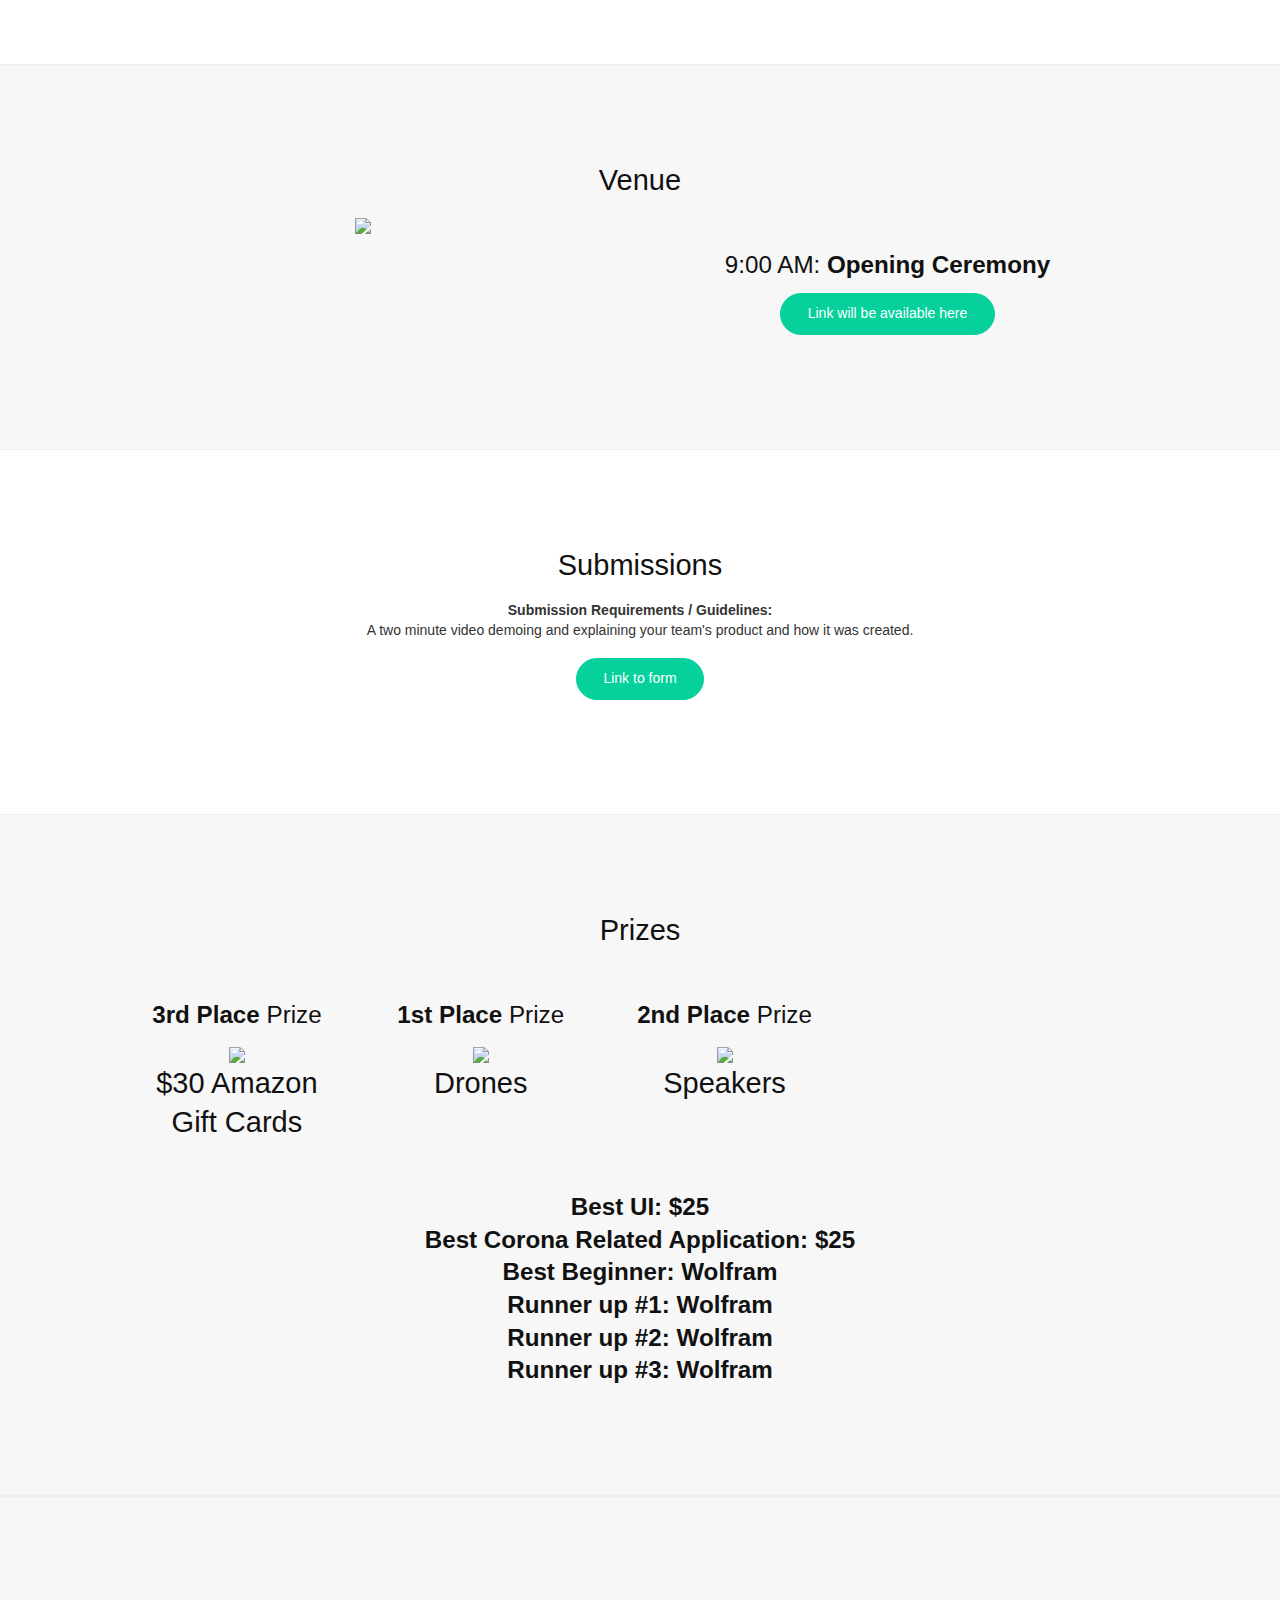
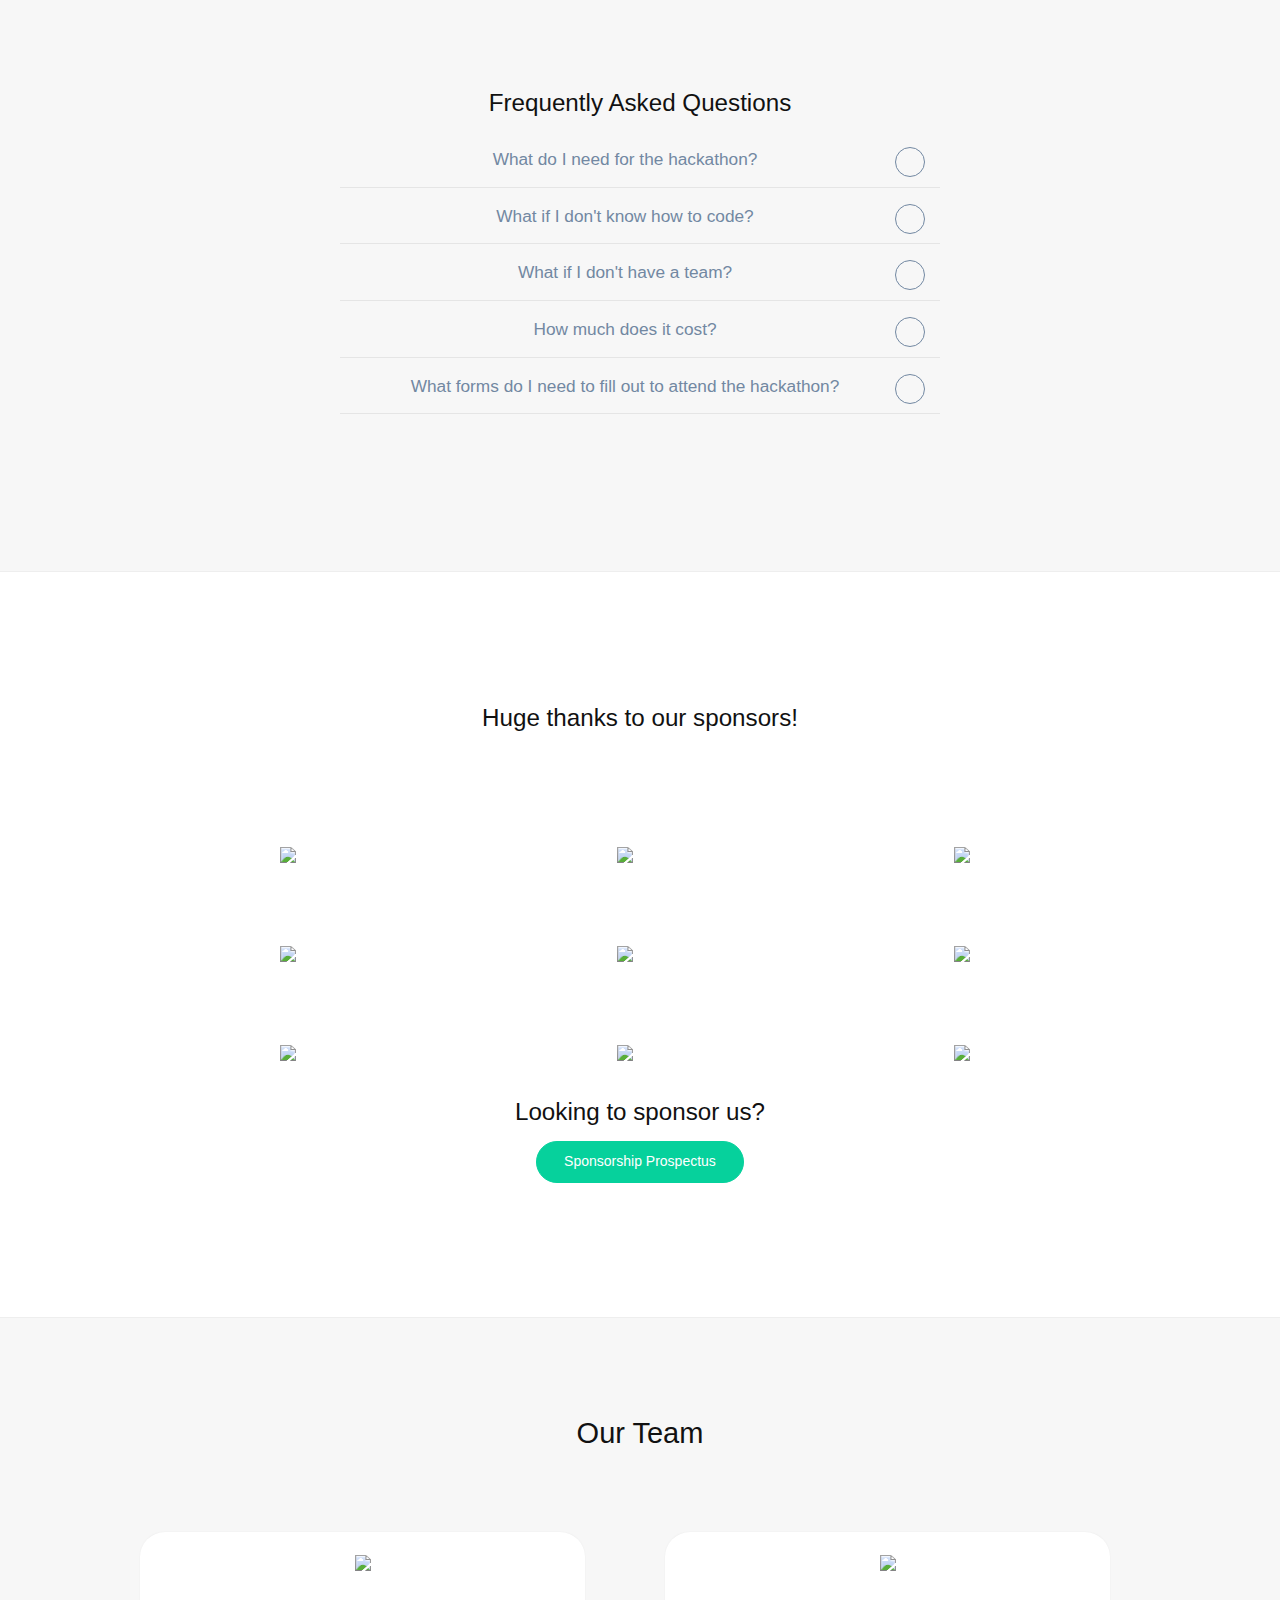
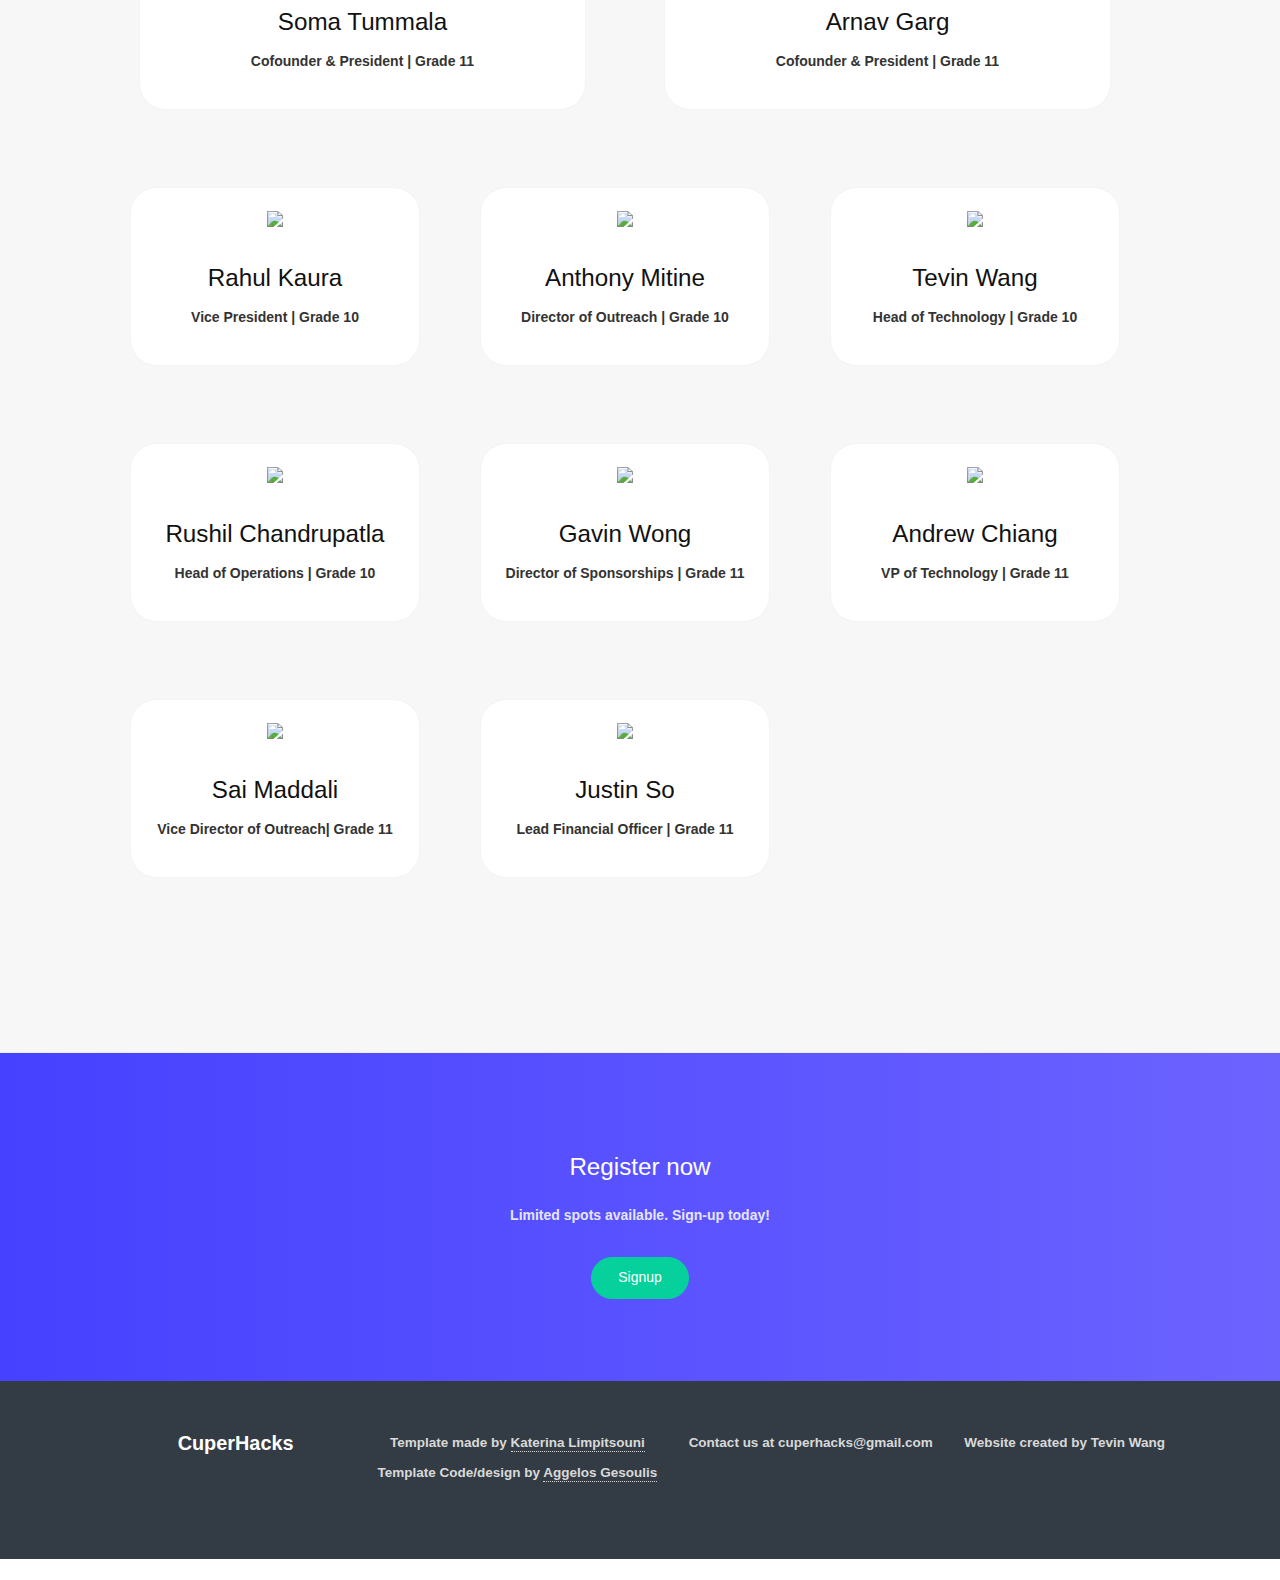
==== commit 6cb1fdf4: "sus" ====
--- a/cuperhacks.html
+++ b/cuperhacks.html
@@ -1,557 +1,549 @@
-<!DOCTYPE html> <html lang='en'> <head> 
-<script src="vanta/vendor/three.r95.min.js"></script>
-<script src="vanta/dist/vanta.waves.min.js"></script>
-<!-- Latest compiled and minified CSS -->
-<link rel="stylesheet" href="https://stackpath.bootstrapcdn.com/bootstrap/3.4.1/css/bootstrap.min.css" integrity="sha384-HSMxcRTRxnN+Bdg0JdbxYKrThecOKuH5zCYotlSAcp1+c8xmyTe9GYg1l9a69psu" crossorigin="anonymous">
-<style>
-.faq-container {
-  margin: 0 auto;
-  padding: 4rem;
-  width: 48rem;
-}
-
-h3 {
-  font-size: 1.75rem;
-  color: #373d51;
-  padding: 1.3rem;
-  margin: 0;
-}
-
-.accordion a {
-  position: relative;
-  display: -webkit-box;
-  display: -webkit-flex;
-  display: -ms-flexbox;
-  display: flex;
-  -webkit-box-orient: vertical;
-  -webkit-box-direction: normal;
-  -webkit-flex-direction: column;
-  -ms-flex-direction: column;
-  flex-direction: column;
-  width: 100%;
-  padding: 1rem 3rem 1rem 1rem;
-  color: #7288a2;
-  font-size: 1.15rem;
-  font-weight: 400;
-  border-bottom: 1px solid #e5e5e5;
-}
-
-.accordion a:hover,
-.accordion a:hover::after {
-  cursor: pointer;
-  color: #03b5d2;
-}
-
-.accordion a:hover::after {
-  border: 1px solid #03b5d2;
-}
-
-.accordion a.active {
-  color: #03b5d2;
-  border-bottom: 1px solid #03b5d2;
-}
-
-.accordion a::after {
-  font-family: 'Ionicons';
-  content: '\f218';
-  position: absolute;
-  float: right;
-  right: 1rem;
-  font-size: 1rem;
-  color: #7288a2;
-  padding: 5px;
-  width: 30px;
-  height: 30px;
-  -webkit-border-radius: 50%;
-  -moz-border-radius: 50%;
-  border-radius: 50%;
-  border: 1px solid #7288a2;
-  text-align: center;
-}
-
-.accordion a.active::after {
-  font-family: 'Ionicons';
-  content: '\f209';
-  color: #03b5d2;
-  border: 1px solid #03b5d2;
-}
-
-.accordion .content {
-  opacity: 0;
-  padding: 0 1rem;
-  max-height: 0;
-  border-bottom: 1px solid #e5e5e5;
-  overflow: hidden;
-  clear: both;
-  -webkit-transition: all 0.2s ease 0.15s;
-  -o-transition: all 0.2s ease 0.15s;
-  transition: all 0.2s ease 0.15s;
-}
-
-.accordion .content p {
-  font-size: 1rem;
-  font-weight: 300;
-}
-
-.accordion .content.active {
-  opacity: 1;
-  padding: 1rem;
-  max-height: 100%;
-  -webkit-transition: all 0.35s ease 0.15s;
-  -o-transition: all 0.35s ease 0.15s;
-  transition: all 0.35s ease 0.15s;
-}
-.acc {
-  margin: 90px 0;
-  overflow: hidden;
-  padding: 0;
-}
-
-.acc li {
-  list-style-type: none;
-  padding: 0;
-}
-
-.acc_ctrl {
-  background: #FFFFFF;
-  border: none;
-  border-bottom: solid 1px #F2F2F2;
-  cursor: pointer;
-  display: block;
-  outline: none;
-  padding: 2em;
-  position: relative;
-  text-align: center;
-  width: 100%;
-}
-
-.acc_ctrl:before {
-  background: #44596B;
-  content: '';
-  height: 2px;
-  margin-right: 37px;
-  position: absolute;
-  right: 0;
-  top: 50%;
-  -webkit-transform: rotate(90deg);
-  -moz-transform: rotate(90deg);
-  -ms-transform: rotate(90deg);
-  -o-transform: rotate(90deg);
-  transform: rotate(90deg);
-  -webkit-transition: all 0.2s ease-in-out;
-  -moz-transition: all 0.2s ease-in-out;
-  -ms-transition: all 0.2s ease-in-out;
-  -o-transition: all 0.2s ease-in-out;
-  transition: all 0.2s ease-in-out;
-  width: 14px;
-}
-
-.acc_ctrl:after {
-  background: #44596B;
-  content: '';
-  height: 2px;
-  margin-right: 37px;
-  position: absolute;
-  right: 0;
-  top: 50%;
-  width: 14px;
-}
-
-.acc_ctrl.active:before {
-  -webkit-transform: rotate(0deg);
-  -moz-transform: rotate(0deg);
-  -ms-transform: rotate(0deg);
-  -o-transform: rotate(0deg);
-  transform: rotate(0deg);
-}
-
-.acc_ctrl.active h2, .acc_ctrl:focus h2 {
-  position: relative;
-}
-
-.acc_panel {
-  background: #F2F2F2;
-  display: none;
-  overflow: hidden;
-}
-.hexa{
-  border: 0px;
-  float: left;
-  text-align: center;
-  height: 35px;
-  width: 60px;
-  font-size: 22px;
-  background: #f0f0f0;
-  color: #3c3c3c;
-  position: relative;
-  margin-top: 15px;
-}
-
-.hexa:before{
-  content: ""; 
-  position: absolute; 
-  left: 0; 
-  width: 0; 
-  height: 0;
-  border-bottom: 15px solid #f0f0f0;
-  border-left: 30px solid transparent;
-  border-right: 30px solid transparent;
-  top: -15px;
-}
-
-.hexa:after{
-  content: ""; 
-  position: absolute; 
-  left: 0; 
-  width: 0; 
-  height: 0;
-  border-left: 30px solid transparent;
-  border-right: 30px solid transparent;
-  border-top: 15px solid #f0f0f0;
-  bottom: -15px;
-}
-
-.timeline {
-  position: relative;
-  padding: 0;
-  width: 100%;
-  margin-top: 20px;
-  list-style-type: none;
-}
-
-.timeline:before {
-  position: absolute;
-  left: 50%;
-  top: 0;
-  content: ' ';
-  display: block;
-  width: 2px;
-  height: 100%;
-  margin-left: -1px;
-  background: rgb(213,213,213);
-  background: -moz-linear-gradient(top, rgba(213,213,213,0) 0%, rgb(213,213,213) 8%, rgb(213,213,213) 92%, rgba(213,213,213,0) 100%);
-  background: -webkit-gradient(linear, left top, left bottom, color-stop(0%,rgba(30,87,153,1)), color-stop(100%,rgba(125,185,232,1)));
-  background: -webkit-linear-gradient(top, rgba(213,213,213,0) 0%, rgb(213,213,213) 8%, rgb(213,213,213) 92%, rgba(213,213,213,0) 100%);
-  background: -o-linear-gradient(top, rgba(213,213,213,0) 0%, rgb(213,213,213) 8%, rgb(213,213,213) 92%, rgba(213,213,213,0) 100%);
-  background: -ms-linear-gradient(top, rgba(213,213,213,0) 0%, rgb(213,213,213) 8%, rgb(213,213,213) 92%, rgba(213,213,213,0) 100%);
-  background: linear-gradient(to bottom, rgba(213,213,213,0) 0%, rgb(213,213,213) 8%, rgb(213,213,213) 92%, rgba(213,213,213,0) 100%);
-  z-index: 5;
-}
-
-.timeline li {
-  padding: 2em 0;
-}
-
-.timeline .hexa{
-  width: 16px;
-  height: 10px;
-  position: absolute;
-  background: #00c4f3;
-  z-index: 5;
-  left: 0;
-  right: 0;
-  margin-left:auto;
-  margin-right:auto;
-  top: -30px;
-  margin-top: 0;
-}
-
-.timeline .hexa:before {
-  border-bottom: 4px solid #00c4f3;
-  border-left-width: 8px;
-  border-right-width: 8px;
-  top: -4px;
-}
-
-.timeline .hexa:after {
-  border-left-width: 8px;
-  border-right-width: 8px;
-  border-top: 4px solid #00c4f3;
-  bottom: -4px;
-}
-
-.direction-l,
-.direction-r {
-  float: none;
-  width: 100%;
-  text-align: center;
-}
-
-.flag-wrapper {
-  text-align: center;
-  position: relative;
-}
-
-.flag {
-  position: relative;
-  display: inline;
-  background: rgb(255,255,255);
-  font-weight: 600;
-  z-index: 15;
-  padding: 6px 10px;
-  text-align: left;
-  border-radius: 5px;
-}
-
-.direction-l .flag:after,
-.direction-r .flag:after {
-  content: "";
-  position: absolute;
-  left: 50%;
-  top: -15px;
-  height: 0;
-  width: 0;
-  margin-left: -8px;
-  border: solid transparent;
-  border-bottom-color: rgb(255,255,255);
-  border-width: 8px;
-  pointer-events: none;
-}
-
-.direction-l .flag {
-  -webkit-box-shadow: -1px 1px 1px rgba(0,0,0,0.15), 0 0 1px rgba(0,0,0,0.15);
-  -moz-box-shadow: -1px 1px 1px rgba(0,0,0,0.15), 0 0 1px rgba(0,0,0,0.15);
-  box-shadow: -1px 1px 1px rgba(0,0,0,0.15), 0 0 1px rgba(0,0,0,0.15);
-}
-
-.direction-r .flag {
-  -webkit-box-shadow: 1px 1px 1px rgba(0,0,0,0.15), 0 0 1px rgba(0,0,0,0.15);
-  -moz-box-shadow: 1px 1px 1px rgba(0,0,0,0.15), 0 0 1px rgba(0,0,0,0.15);
-  box-shadow: 1px 1px 1px rgba(0,0,0,0.15), 0 0 1px rgba(0,0,0,0.15);
-}
-
-.time-wrapper {
-  display: block;
-  position: relative;
-  margin: 4px 0 0 0;
-  z-index: 14;
-  line-height: 1em;
-  vertical-align: middle;
-  color: #fff;
-}
-
-.direction-l .time-wrapper {
-  float: none;
-}
-
-.direction-r .time-wrapper {
-  float: none;
-}
-
-.time {
-  background: #00c4f3;
-  display: inline-block;
-  padding: 8px;
-}
-
-.desc {
-  position: relative;
-  margin: 1em 0 0 0;
-  padding: 1em;
-  background: rgb(254,254,254);
-  -webkit-box-shadow: 0 0 1px rgba(0,0,0,0.20);
-  -moz-box-shadow: 0 0 1px rgba(0,0,0,0.20);
-  box-shadow: 0 0 1px rgba(0,0,0,0.20);
-  z-index: 15;
-}
-
-.direction-l .desc,
-.direction-r .desc {
-  position: relative;
-  margin: 1em 1em 0 1em;
-  padding: 1em;
-  z-index: 15;
-}
-
-@media(min-width: 768px){
-  .timeline {
-    width: 660px;
-    margin: 0 auto;
-    margin-top: 20px;
-  }
-
-  .timeline li:after {
-    content: "";
-    display: block;
-    height: 0;
-    clear: both;
-    visibility: hidden;
-  }
-  
-  .timeline .hexa {
-    left: -28px;
-    right: auto;
-    top: 8px;
-  }
-
-  .timeline .direction-l .hexa {
-    left: auto;
-    right: -28px;
-  }
-
-  .direction-l {
-    position: relative;
-    width: 310px;
-    float: left;
-    text-align: right;
-  }
-
-  .direction-r {
-    position: relative;
-    width: 310px;
-    float: right;
-    text-align: left;
-  }
-
-  .flag-wrapper {
-    display: inline-block;
-  }
-  
-  .flag {
-    font-size: 18px;
-  }
-
-  .direction-l .flag:after {
-    left: auto;
-    right: -16px;
-    top: 50%;
-    margin-top: -8px;
-    border: solid transparent;
-    border-left-color: rgb(254,254,254);
-    border-width: 8px;
-  }
-
-  .direction-r .flag:after {
-    top: 50%;
-    margin-top: -8px;
-    border: solid transparent;
-    border-right-color: rgb(254,254,254);
-    border-width: 8px;
-    left: -8px;
-  }
-
-  .time-wrapper {
-    display: inline;
-    vertical-align: middle;
-    margin: 0;
-  }
-
-  .direction-l .time-wrapper {
-    float: left;
-  }
-
-  .direction-r .time-wrapper {
-    float: right;
-  }
-
-  .time {
-    padding: 5px 10px;
-  }
-
-  .direction-r .desc {
-    margin: 1em 0 0 0.75em;
-  }
-}
-
-@media(min-width: 992px){
-  .timeline {
-    width: 800px;
-    margin: 0 auto;
-    margin-top: 20px;
-  }
-
-  .direction-l {
-    position: relative;
-    width: 380px;
-    float: left;
-    text-align: right;
-  }
-
-  .direction-r {
-    position: relative;
-    width: 380px;
-    float: right;
-    text-align: left;
-  }
-}
-.fullscreen-bg__video {
-    position: absolute;
-    width: 100%;
-    height: 100%;
-    z-index: 0;
-    object-fit: cover;
-    overflow: hidden !important;
-    background-size: cover;
-    background-position: center center;
-
-
-}
-</style>
-	<meta class="utf-8">
-	<meta name="viewport" content="width=device-width, initial-scale=1, maximum-scale=1">
-	<title>CuperHacks - a student-led global online hackathon</title>
-	<!-- Don't forget to add your metadata here -->
-	<link rel='stylesheet' href='css/style.min.css' />
+<!DOCTYPE html>
+<html lang='en'>
+
+<head>
+    <script src="vanta/vendor/three.r95.min.js"></script>
+    <script src="vanta/dist/vanta.waves.min.js"></script>
+    <!-- Latest compiled and minified CSS -->
+    <link rel="stylesheet" href="https://stackpath.bootstrapcdn.com/bootstrap/3.4.1/css/bootstrap.min.css" integrity="sha384-HSMxcRTRxnN+Bdg0JdbxYKrThecOKuH5zCYotlSAcp1+c8xmyTe9GYg1l9a69psu" crossorigin="anonymous">
+    <style>
+        .faq-container {
+            margin: 0 auto;
+            padding: 4rem;
+            width: 48rem;
+        }
+        
+        h3 {
+            font-size: 1.75rem;
+            color: #373d51;
+            padding: 1.3rem;
+            margin: 0;
+        }
+        
+        .accordion a {
+            position: relative;
+            display: -webkit-box;
+            display: -webkit-flex;
+            display: -ms-flexbox;
+            display: flex;
+            -webkit-box-orient: vertical;
+            -webkit-box-direction: normal;
+            -webkit-flex-direction: column;
+            -ms-flex-direction: column;
+            flex-direction: column;
+            width: 100%;
+            padding: 1rem 3rem 1rem 1rem;
+            color: #7288a2;
+            font-size: 1.15rem;
+            font-weight: 400;
+            border-bottom: 1px solid #e5e5e5;
+        }
+        
+        .accordion a:hover,
+        .accordion a:hover::after {
+            cursor: pointer;
+            color: #03b5d2;
+        }
+        
+        .accordion a:hover::after {
+            border: 1px solid #03b5d2;
+        }
+        
+        .accordion a.active {
+            color: #03b5d2;
+            border-bottom: 1px solid #03b5d2;
+        }
+        
+        .accordion a::after {
+            font-family: 'Ionicons';
+            content: '\f218';
+            position: absolute;
+            float: right;
+            right: 1rem;
+            font-size: 1rem;
+            color: #7288a2;
+            padding: 5px;
+            width: 30px;
+            height: 30px;
+            -webkit-border-radius: 50%;
+            -moz-border-radius: 50%;
+            border-radius: 50%;
+            border: 1px solid #7288a2;
+            text-align: center;
+        }
+        
+        .accordion a.active::after {
+            font-family: 'Ionicons';
+            content: '\f209';
+            color: #03b5d2;
+            border: 1px solid #03b5d2;
+        }
+        
+        .accordion .content {
+            opacity: 0;
+            padding: 0 1rem;
+            max-height: 0;
+            border-bottom: 1px solid #e5e5e5;
+            overflow: hidden;
+            clear: both;
+            -webkit-transition: all 0.2s ease 0.15s;
+            -o-transition: all 0.2s ease 0.15s;
+            transition: all 0.2s ease 0.15s;
+        }
+        
+        .accordion .content p {
+            font-size: 1rem;
+            font-weight: 300;
+        }
+        
+        .accordion .content.active {
+            opacity: 1;
+            padding: 1rem;
+            max-height: 100%;
+            -webkit-transition: all 0.35s ease 0.15s;
+            -o-transition: all 0.35s ease 0.15s;
+            transition: all 0.35s ease 0.15s;
+        }
+        
+        .acc {
+            margin: 90px 0;
+            overflow: hidden;
+            padding: 0;
+        }
+        
+        .acc li {
+            list-style-type: none;
+            padding: 0;
+        }
+        
+        .acc_ctrl {
+            background: #FFFFFF;
+            border: none;
+            border-bottom: solid 1px #F2F2F2;
+            cursor: pointer;
+            display: block;
+            outline: none;
+            padding: 2em;
+            position: relative;
+            text-align: center;
+            width: 100%;
+        }
+        
+        .acc_ctrl:before {
+            background: #44596B;
+            content: '';
+            height: 2px;
+            margin-right: 37px;
+            position: absolute;
+            right: 0;
+            top: 50%;
+            -webkit-transform: rotate(90deg);
+            -moz-transform: rotate(90deg);
+            -ms-transform: rotate(90deg);
+            -o-transform: rotate(90deg);
+            transform: rotate(90deg);
+            -webkit-transition: all 0.2s ease-in-out;
+            -moz-transition: all 0.2s ease-in-out;
+            -ms-transition: all 0.2s ease-in-out;
+            -o-transition: all 0.2s ease-in-out;
+            transition: all 0.2s ease-in-out;
+            width: 14px;
+        }
+        
+        .acc_ctrl:after {
+            background: #44596B;
+            content: '';
+            height: 2px;
+            margin-right: 37px;
+            position: absolute;
+            right: 0;
+            top: 50%;
+            width: 14px;
+        }
+        
+        .acc_ctrl.active:before {
+            -webkit-transform: rotate(0deg);
+            -moz-transform: rotate(0deg);
+            -ms-transform: rotate(0deg);
+            -o-transform: rotate(0deg);
+            transform: rotate(0deg);
+        }
+        
+        .acc_ctrl.active h2,
+        .acc_ctrl:focus h2 {
+            position: relative;
+        }
+        
+        .acc_panel {
+            background: #F2F2F2;
+            display: none;
+            overflow: hidden;
+        }
+        
+        .hexa {
+            border: 0px;
+            float: left;
+            text-align: center;
+            height: 35px;
+            width: 60px;
+            font-size: 22px;
+            background: #f0f0f0;
+            color: #3c3c3c;
+            position: relative;
+            margin-top: 15px;
+        }
+        
+        .hexa:before {
+            content: "";
+            position: absolute;
+            left: 0;
+            width: 0;
+            height: 0;
+            border-bottom: 15px solid #f0f0f0;
+            border-left: 30px solid transparent;
+            border-right: 30px solid transparent;
+            top: -15px;
+        }
+        
+        .hexa:after {
+            content: "";
+            position: absolute;
+            left: 0;
+            width: 0;
+            height: 0;
+            border-left: 30px solid transparent;
+            border-right: 30px solid transparent;
+            border-top: 15px solid #f0f0f0;
+            bottom: -15px;
+        }
+        
+        .timeline {
+            position: relative;
+            padding: 0;
+            width: 100%;
+            margin-top: 20px;
+            list-style-type: none;
+        }
+        
+        .timeline:before {
+            position: absolute;
+            left: 50%;
+            top: 0;
+            content: ' ';
+            display: block;
+            width: 2px;
+            height: 100%;
+            margin-left: -1px;
+            background: rgb(213, 213, 213);
+            background: -moz-linear-gradient(top, rgba(213, 213, 213, 0) 0%, rgb(213, 213, 213) 8%, rgb(213, 213, 213) 92%, rgba(213, 213, 213, 0) 100%);
+            background: -webkit-gradient(linear, left top, left bottom, color-stop(0%, rgba(30, 87, 153, 1)), color-stop(100%, rgba(125, 185, 232, 1)));
+            background: -webkit-linear-gradient(top, rgba(213, 213, 213, 0) 0%, rgb(213, 213, 213) 8%, rgb(213, 213, 213) 92%, rgba(213, 213, 213, 0) 100%);
+            background: -o-linear-gradient(top, rgba(213, 213, 213, 0) 0%, rgb(213, 213, 213) 8%, rgb(213, 213, 213) 92%, rgba(213, 213, 213, 0) 100%);
+            background: -ms-linear-gradient(top, rgba(213, 213, 213, 0) 0%, rgb(213, 213, 213) 8%, rgb(213, 213, 213) 92%, rgba(213, 213, 213, 0) 100%);
+            background: linear-gradient(to bottom, rgba(213, 213, 213, 0) 0%, rgb(213, 213, 213) 8%, rgb(213, 213, 213) 92%, rgba(213, 213, 213, 0) 100%);
+            z-index: 5;
+        }
+        
+        .timeline li {
+            padding: 2em 0;
+        }
+        
+        .timeline .hexa {
+            width: 16px;
+            height: 10px;
+            position: absolute;
+            background: #00c4f3;
+            z-index: 5;
+            left: 0;
+            right: 0;
+            margin-left: auto;
+            margin-right: auto;
+            top: -30px;
+            margin-top: 0;
+        }
+        
+        .timeline .hexa:before {
+            border-bottom: 4px solid #00c4f3;
+            border-left-width: 8px;
+            border-right-width: 8px;
+            top: -4px;
+        }
+        
+        .timeline .hexa:after {
+            border-left-width: 8px;
+            border-right-width: 8px;
+            border-top: 4px solid #00c4f3;
+            bottom: -4px;
+        }
+        
+        .direction-l,
+        .direction-r {
+            float: none;
+            width: 100%;
+            text-align: center;
+        }
+        
+        .flag-wrapper {
+            text-align: center;
+            position: relative;
+        }
+        
+        .flag {
+            position: relative;
+            display: inline;
+            background: rgb(255, 255, 255);
+            font-weight: 600;
+            z-index: 15;
+            padding: 6px 10px;
+            text-align: left;
+            border-radius: 5px;
+        }
+        
+        .direction-l .flag:after,
+        .direction-r .flag:after {
+            content: "";
+            position: absolute;
+            left: 50%;
+            top: -15px;
+            height: 0;
+            width: 0;
+            margin-left: -8px;
+            border: solid transparent;
+            border-bottom-color: rgb(255, 255, 255);
+            border-width: 8px;
+            pointer-events: none;
+        }
+        
+        .direction-l .flag {
+            -webkit-box-shadow: -1px 1px 1px rgba(0, 0, 0, 0.15), 0 0 1px rgba(0, 0, 0, 0.15);
+            -moz-box-shadow: -1px 1px 1px rgba(0, 0, 0, 0.15), 0 0 1px rgba(0, 0, 0, 0.15);
+            box-shadow: -1px 1px 1px rgba(0, 0, 0, 0.15), 0 0 1px rgba(0, 0, 0, 0.15);
+        }
+        
+        .direction-r .flag {
+            -webkit-box-shadow: 1px 1px 1px rgba(0, 0, 0, 0.15), 0 0 1px rgba(0, 0, 0, 0.15);
+            -moz-box-shadow: 1px 1px 1px rgba(0, 0, 0, 0.15), 0 0 1px rgba(0, 0, 0, 0.15);
+            box-shadow: 1px 1px 1px rgba(0, 0, 0, 0.15), 0 0 1px rgba(0, 0, 0, 0.15);
+        }
+        
+        .time-wrapper {
+            display: block;
+            position: relative;
+            margin: 4px 0 0 0;
+            z-index: 14;
+            line-height: 1em;
+            vertical-align: middle;
+            color: #fff;
+        }
+        
+        .direction-l .time-wrapper {
+            float: none;
+        }
+        
+        .direction-r .time-wrapper {
+            float: none;
+        }
+        
+        .time {
+            background: #00c4f3;
+            display: inline-block;
+            padding: 8px;
+        }
+        
+        .desc {
+            position: relative;
+            margin: 1em 0 0 0;
+            padding: 1em;
+            background: rgb(254, 254, 254);
+            -webkit-box-shadow: 0 0 1px rgba(0, 0, 0, 0.20);
+            -moz-box-shadow: 0 0 1px rgba(0, 0, 0, 0.20);
+            box-shadow: 0 0 1px rgba(0, 0, 0, 0.20);
+            z-index: 15;
+        }
+        
+        .direction-l .desc,
+        .direction-r .desc {
+            position: relative;
+            margin: 1em 1em 0 1em;
+            padding: 1em;
+            z-index: 15;
+        }
+        
+        @media(min-width: 768px) {
+            .timeline {
+                width: 660px;
+                margin: 0 auto;
+                margin-top: 20px;
+            }
+            .timeline li:after {
+                content: "";
+                display: block;
+                height: 0;
+                clear: both;
+                visibility: hidden;
+            }
+            .timeline .hexa {
+                left: -28px;
+                right: auto;
+                top: 8px;
+            }
+            .timeline .direction-l .hexa {
+                left: auto;
+                right: -28px;
+            }
+            .direction-l {
+                position: relative;
+                width: 310px;
+                float: left;
+                text-align: right;
+            }
+            .direction-r {
+                position: relative;
+                width: 310px;
+                float: right;
+                text-align: left;
+            }
+            .flag-wrapper {
+                display: inline-block;
+            }
+            .flag {
+                font-size: 18px;
+            }
+            .direction-l .flag:after {
+                left: auto;
+                right: -16px;
+                top: 50%;
+                margin-top: -8px;
+                border: solid transparent;
+                border-left-color: rgb(254, 254, 254);
+                border-width: 8px;
+            }
+            .direction-r .flag:after {
+                top: 50%;
+                margin-top: -8px;
+                border: solid transparent;
+                border-right-color: rgb(254, 254, 254);
+                border-width: 8px;
+                left: -8px;
+            }
+            .time-wrapper {
+                display: inline;
+                vertical-align: middle;
+                margin: 0;
+            }
+            .direction-l .time-wrapper {
+                float: left;
+            }
+            .direction-r .time-wrapper {
+                float: right;
+            }
+            .time {
+                padding: 5px 10px;
+            }
+            .direction-r .desc {
+                margin: 1em 0 0 0.75em;
+            }
+        }
+        
+        @media(min-width: 992px) {
+            .timeline {
+                width: 800px;
+                margin: 0 auto;
+                margin-top: 20px;
+            }
+            .direction-l {
+                position: relative;
+                width: 380px;
+                float: left;
+                text-align: right;
+            }
+            .direction-r {
+                position: relative;
+                width: 380px;
+                float: right;
+                text-align: left;
+            }
+        }
+        
+        .fullscreen-bg__video {
+            position: absolute;
+            width: 100%;
+            height: 100%;
+            z-index: 0;
+            object-fit: cover;
+            overflow: hidden !important;
+            background-size: cover;
+            background-position: center center;
+        }
+    </style>
+    <meta class="utf-8">
+    <meta name="viewport" content="width=device-width, initial-scale=1, maximum-scale=1">
+    <title>CuperHacks - a student-led global online hackathon</title>
+    <!-- Don't forget to add your metadata here -->
+    <link rel='stylesheet' href='css/style.min.css' />
 </head>
+
 <body>
-	<!-- Hero(extended) navbar -->
-	<div class="navbar navbar--extended">
-		<nav class="nav__mobile"></nav>
-		<div class="container">
-			<div class="navbar__inner">
-				<a href="index.html" class="navbar__logo"><img src="https://i.ibb.co/xHYpY2c/Untitled-drawing-2020-03-07-T193844-828.png" width=250px;></img></a>
-				<nav class="navbar__menu">
-					<ul>
-						<li><a href="#">Home</a></li>
-            <li><a href="#about">About</a></li>
-            <li><a href="#venue">Venue</a></li>
-            <li><a href="#submit">Submissions</a></li>
-						<li><a href="#prizes">Prizes</a></li>
-						<li><a href="#faq">FAQ</a></li>
-						<li><a href="#sponsors">Sponsors</a></li>
-					
-						<li><a href="#schedule">Schedule</a></li>
-						<li><a href="#team">Team</a></li>
-					</ul>
-				</nav>
-				<div class="navbar__menu-mob"><a href="" id='toggle'><svg role="img" xmlns="http://www.w3.org/2000/svg" viewBox="0 0 448 512"><path fill="currentColor" d="M16 132h416c8.837 0 16-7.163 16-16V76c0-8.837-7.163-16-16-16H16C7.163 60 0 67.163 0 76v40c0 8.837 7.163 16 16 16zm0 160h416c8.837 0 16-7.163 16-16v-40c0-8.837-7.163-16-16-16H16c-8.837 0-16 7.163-16 16v40c0 8.837 7.163 16 16 16zm0 160h416c8.837 0 16-7.163 16-16v-40c0-8.837-7.163-16-16-16H16c-8.837 0-16 7.163-16 16v40c0 8.837 7.163 16 16 16z" class=""></path></svg></a></div>
-			</div>
-		</div>
-	</div>
-	<!-- Hero unit -->
-<div class="hero" id="hero" style="width:100%; background-color: white !important;">
-		<video autoplay muted loop id="myVideo" class="fullscreen-bg__video" style="color: white;">	
+    <!-- Hero(extended) navbar -->
+    <div class="navbar navbar--extended">
+        <nav class="nav__mobile"></nav>
+        <div class="container">
+            <div class="navbar__inner">
+                <a href="index.html" class="navbar__logo"><img src="https://i.ibb.co/xHYpY2c/Untitled-drawing-2020-03-07-T193844-828.png" width=250px;></img>
+                </a>
+                <nav class="navbar__menu">
+                    <ul>
+                        <li><a href="#">Home</a></li>
+                        <li><a href="#about">About</a></li>
+                        <li><a href="#venue">Venue</a></li>
+                        <li><a href="#submit">Submissions</a></li>
+                        <li><a href="#prizes">Prizes</a></li>
+                        <li><a href="#faq">FAQ</a></li>
+                        <li><a href="#sponsors">Sponsors</a></li>
+
+                        <li><a href="#schedule">Schedule</a></li>
+                        <li><a href="#team">Team</a></li>
+                    </ul>
+                </nav>
+                <div class="navbar__menu-mob"><a href="" id='toggle'><svg role="img" xmlns="http://www.w3.org/2000/svg" viewBox="0 0 448 512"><path fill="currentColor" d="M16 132h416c8.837 0 16-7.163 16-16V76c0-8.837-7.163-16-16-16H16C7.163 60 0 67.163 0 76v40c0 8.837 7.163 16 16 16zm0 160h416c8.837 0 16-7.163 16-16v-40c0-8.837-7.163-16-16-16H16c-8.837 0-16 7.163-16 16v40c0 8.837 7.163 16 16 16zm0 160h416c8.837 0 16-7.163 16-16v-40c0-8.837-7.163-16-16-16H16c-8.837 0-16 7.163-16 16v40c0 8.837 7.163 16 16 16z" class=""></path></svg></a></div>
+            </div>
+        </div>
+    </div>
+    <!-- Hero unit -->
+    <div class="hero" id="hero" style="width:100%; background-color: white !important;">
+        <video autoplay muted loop id="myVideo" class="fullscreen-bg__video" style="color: white;">	
 			  <source src="bjvideo.mp4" type="video/mp4">
 		</video>
 
 
-		<div class="hero__inner" id="hero__inner">
-			<div class="container">
-				<div class="hero__content">
-					<div class="hero__content__inner" id='navConverter'>
-						<img width=25% src="https://i.ibb.co/JrFyZqd/Untitled-drawing-2020-03-07-T193110-143.png"></img>
-						<h2 style="color: white; font-size: 75px; font-family: Raleway, sans-serif;"><b>Cuper</b>Hacks</h2>
-						<h2 style="color: white; font-family: Raleway, sans-serif">Joint Online Hackathon run by <a href="http://thehumantechproject.org">THTP</a> and <a href="http://l.facebook.com/l.php?u=http%3A%2F%2Fstacprogramming.com%2F&h=AT2ZSY7tI3FQrGI_7DoUKQuoYuk01WohLnnOpDctECEEAoEQbiXbSZjg7ZgbIyZ2VyeBqbYpiDO9EMRKx7Dwhzkz5yxsLb1fReuTvqDwupaOO8fu11YkXehAuHF7CVvGaNFCAJh18c-gmCo&s=1">STAC</a> on June 6-7</h2>
-						<h2> <Br> </h2>
-						<a href="https://tinyurl.com/CUPERHAKCS2020" target=”_blank” class="button button__accent">Sign up</a>
-						<a href="#" class="button hero__button">Code of Conduct</a>
-					</div>
-				</div>
-			</div>
-		</div>
-		</div>
-	</div>
-	<div class="hero__sub">
-		<span id="scrollToNext" class="scroll">
+        <div class="hero__inner" id="hero__inner">
+            <div class="container">
+                <div class="hero__content">
+                    <div class="hero__content__inner" id='navConverter'>
+                        <img width=25% src="https://i.ibb.co/JrFyZqd/Untitled-drawing-2020-03-07-T193110-143.png"></img>
+                        <h2 style="color: white; font-size: 75px; font-family: Raleway, sans-serif;"><b>Cuper</b>Hacks</h2>
+                        <h2 style="color: white; font-family: Raleway, sans-serif">Joint Online Hackathon run by <a href="http://thehumantechproject.org">THTP</a> and <a href="http://l.facebook.com/l.php?u=http%3A%2F%2Fstacprogramming.com%2F&h=AT2ZSY7tI3FQrGI_7DoUKQuoYuk01WohLnnOpDctECEEAoEQbiXbSZjg7ZgbIyZ2VyeBqbYpiDO9EMRKx7Dwhzkz5yxsLb1fReuTvqDwupaOO8fu11YkXehAuHF7CVvGaNFCAJh18c-gmCo&s=1">STAC</a>                            on June 6-7</h2>
+                        <h2>
+                            <Br> </h2>
+                        <a href="https://tinyurl.com/CUPERHAKCS2020" target=”_blank” class="button button__accent">Sign up</a>
+                        <a href="#" class="button hero__button">Code of Conduct</a>
+                    </div>
+                </div>
+            </div>
+        </div>
+    </div>
+    </div>
+    <div class="hero__sub">
+        <span id="scrollToNext" class="scroll">
 			<svg version="1.1" xmlns="http://www.w3.org/2000/svg" xmlns:xlink="http://www.w3.org/1999/xlink" x="0px" y="0px" class='hero__sub__down' fill="currentColor" width="512px" height="512px" viewBox="0 0 512 512" style="enable-background:new 0 0 512 512;" xml:space="preserve"><path d="M256,298.3L256,298.3L256,298.3l174.2-167.2c4.3-4.2,11.4-4.1,15.8,0.2l30.6,29.9c4.4,4.3,4.5,11.3,0.2,15.5L264.1,380.9c-2.2,2.2-5.2,3.2-8.1,3c-3,0.1-5.9-0.9-8.1-3L35.2,176.7c-4.3-4.2-4.2-11.2,0.2-15.5L66,131.3c4.4-4.3,11.5-4.4,15.8-0.2L256,298.3z"/></svg>
 		</span>
-  </div>
-  
-	<div class="steps landing__section" style="" id="about">
-		<div class="container" style="margin-bottom: 1em; background-color: #f7f7f7">
-      <h2 style="font-size: 2em;"><b>Cuperhacks Recap</b></h2>
-      <div class="row">
-        <!-- <div class="col-md-4">
+    </div>
+
+    <div class="steps landing__section" style="" id="about">
+        <div class="container" style="margin-bottom: 1em; background-color: #f7f7f7">
+            <h2 style="font-size: 2em;"><b>Cuperhacks Recap</b></h2>
+            <div class="row">
+                <!-- <div class="col-md-4">
           <h1 style="font-size: 5em;">200+</h1>
           <p>participants</p>
         </div>
@@ -563,204 +555,215 @@
           <h1 style="font-size: 5em;">4</h1>
           <p>partners</p>
         </div> -->
-      </div>
-      <h2>Thank you to everyone who participated in this hackathon!</h2>
-      <h2><Br></h2>
-      <a class="button button__accent" href="projects.html">See Winners</a>
-		</div>
-    <div class="expanded landing__section" style="background-color: white;" id="about">
-      <div class="container" style="margin-bottom: 1em;">
-        <h2 style="font-size: 2em;"><b>Partners</b></h2>
-        <div class="row">
-          <div class="col-md-6">
-            <h1 style="font-size: 5em;">$11k+</h1>
-            <p>raised</p>
-          </div>
-          <div class="col-md-6" >
-            <h1 style="font-size: 5em;">8+</h1>
-            <p>countries impacted</p>
-          </div>
-        </div>
-        <h2>Thank you to our amazing partners!</h2>
-        <h2><Br></h2>
-        <div class="row">
-          <div class="col-md-3">
-            <a href="#"><img src="https://scontent.xx.fbcdn.net/v/t1.15752-9/103582182_1522785307926317_827869248091360465_n.png?_nc_cat=105&_nc_sid=b96e70&_nc_ohc=nukLBz2b5CQAX8Pz0xe&_nc_ad=z-m&_nc_cid=0&_nc_ht=scontent.xx&oh=64d105e4737616f617b4a2b522c100eb&oe=5F0890D7"></img></a>
-          </div>
-          <div class="col-md-3">
-            <a href="#"><img src="https://scontent.xx.fbcdn.net/v/t1.15752-9/102430787_276497310138738_8674346109717216515_n.png?_nc_cat=103&_nc_sid=b96e70&_nc_ohc=zAj_TF5qNBwAX-aIq55&_nc_ad=z-m&_nc_cid=0&_nc_ht=scontent.xx&oh=d93c2d130081b2312eb22cc42219c7f7&oe=5F082AAD"></img></a>
-          </div>
-          <div class="col-md-3">
-            <a href="#"><img src="https://scontent.xx.fbcdn.net/v/t1.15752-9/103090655_278283493313746_1947444490212204209_n.png?_nc_cat=101&_nc_sid=b96e70&_nc_ohc=IUs2tEkfUYEAX_2rZG5&_nc_ad=z-m&_nc_cid=0&_nc_ht=scontent.xx&oh=0334f838136f99a7716fbd241f6ab870&oe=5F061FBE"></img></a>
-          </div>
-          <div class="col-md-3">
-            <a href="#"><img src="https://scontent.xx.fbcdn.net/v/t1.15752-9/103416435_275158310206720_1729044867170528600_n.png?_nc_cat=102&_nc_sid=b96e70&_nc_ohc=ZmaEa3wE-4YAX8VL7CI&_nc_ad=z-m&_nc_cid=0&_nc_ht=scontent.xx&oh=830d39c7253dba8283ccc13712c0256b&oe=5F077E6D"></img></a>
-          </div>
-          
-
-        </div>
-      </div>
-    
-	</div>
-	<!-- Steps -->
-	<div class="steps landing__section" id="about">
-		<div class="container">
-			<h2>About CuperHacks</h2>
-			<h2>CuperHacks is a global hackathon striving to enrich the development of teens around the world to build a better futrue in the STEM field.</h2>
-			<h2>We welcome:</h2>
-		</div>
-		<div class="container">
-			<div class="steps__inner">
-				<div class="step">
-					<div class="step__media">
-						<img src="./images/undraw_designer.svg" class="step__image">
-					</div>
-					<h4>Programmers</h4>
-				</div>
-				<div class="step">
-					<div class="step__media">
-						<img src="./images/undraw_responsive.svg" class="step__image">
-					</div>
-					<h4>Designers</h4>
-				</div>
-				<div class="step">
-					<div class="step__media">
-						<img src="./images/undraw_creation.svg" class="step__image">
-					</div>
-					<h4>Makers</h4>
-				</div>
-			</div>
-		</div>
-	</div>
-<!--
+            </div>
+            <h2>Thank you to everyone who participated in this hackathon!</h2>
+            <h2>
+                <Br>
+            </h2>
+            <a class="button button__accent" href="projects.html">See Winners</a>
+        </div>
+        <div class="expanded landing__section" style="background-color: white;" id="about">
+            <div class="container" style="margin-bottom: 1em;">
+                <h2 style="font-size: 2em;"><b>Partners</b></h2>
+                <div class="row">
+                    <div class="col-md-6">
+                        <h1 style="font-size: 5em;">$11k+</h1>
+                        <p>raised</p>
+                    </div>
+                    <div class="col-md-6">
+                        <h1 style="font-size: 5em;">8+</h1>
+                        <p>countries impacted</p>
+                    </div>
+                </div>
+                <h2>Thank you to our amazing partners!</h2>
+                <h2>
+                    <Br>
+                </h2>
+                <div class="row">
+                    <div class="col-md-3">
+                        <a href="#"><img src="https://scontent.xx.fbcdn.net/v/t1.15752-9/103582182_1522785307926317_827869248091360465_n.png?_nc_cat=105&_nc_sid=b96e70&_nc_ohc=nukLBz2b5CQAX8Pz0xe&_nc_ad=z-m&_nc_cid=0&_nc_ht=scontent.xx&oh=64d105e4737616f617b4a2b522c100eb&oe=5F0890D7"></img>
+                        </a>
+                    </div>
+                    <div class="col-md-3">
+                        <a href="#"><img src="https://scontent.xx.fbcdn.net/v/t1.15752-9/102430787_276497310138738_8674346109717216515_n.png?_nc_cat=103&_nc_sid=b96e70&_nc_ohc=zAj_TF5qNBwAX-aIq55&_nc_ad=z-m&_nc_cid=0&_nc_ht=scontent.xx&oh=d93c2d130081b2312eb22cc42219c7f7&oe=5F082AAD"></img>
+                        </a>
+                    </div>
+                    <div class="col-md-3">
+                        <a href="#"><img src="https://scontent.xx.fbcdn.net/v/t1.15752-9/103090655_278283493313746_1947444490212204209_n.png?_nc_cat=101&_nc_sid=b96e70&_nc_ohc=IUs2tEkfUYEAX_2rZG5&_nc_ad=z-m&_nc_cid=0&_nc_ht=scontent.xx&oh=0334f838136f99a7716fbd241f6ab870&oe=5F061FBE"></img>
+                        </a>
+                    </div>
+                    <div class="col-md-3">
+                        <a href="#"><img src="https://scontent.xx.fbcdn.net/v/t1.15752-9/103416435_275158310206720_1729044867170528600_n.png?_nc_cat=102&_nc_sid=b96e70&_nc_ohc=ZmaEa3wE-4YAX8VL7CI&_nc_ad=z-m&_nc_cid=0&_nc_ht=scontent.xx&oh=830d39c7253dba8283ccc13712c0256b&oe=5F077E6D"></img>
+                        </a>
+                    </div>
+
+
+                </div>
+            </div>
+
+        </div>
+        <!-- Steps -->
+        <div class="steps landing__section" id="about">
+            <div class="container">
+                <h2>About CuperHacks</h2>
+                <h2>CuperHacks is a global hackathon striving to enrich the development of teens around the world to build a better futrue in the STEM field.</h2>
+                <h2>We welcome:</h2>
+            </div>
+            <div class="container">
+                <div class="steps__inner">
+                    <div class="step">
+                        <div class="step__media">
+                            <img src="./images/undraw_designer.svg" class="step__image">
+                        </div>
+                        <h4>Programmers</h4>
+                    </div>
+                    <div class="step">
+                        <div class="step__media">
+                            <img src="./images/undraw_responsive.svg" class="step__image">
+                        </div>
+                        <h4>Designers</h4>
+                    </div>
+                    <div class="step">
+                        <div class="step__media">
+                            <img src="./images/undraw_creation.svg" class="step__image">
+                        </div>
+                        <h4>Makers</h4>
+                    </div>
+                </div>
+            </div>
+        </div>
+        <!--
 	<!-- Expanded sections -->
-	<div class="expanded landing__section" id="schedule">
-		<div class="container">
-			<div class="expanded__inner">
-				<h2 style="text-align:center">Schedule</h2><ul class="timeline">
-  <!-- Item 1 -->
-
-  <!-- Item 2 -->
-  <li>
-    <div class="direction-l">
-      <div class="flag-wrapper">
-        <span class="hexa"></span>
-        <span class="flag">Opening Ceremony</span>
-        <span class="time-wrapper"><span class="time">9:00 AM</span></span>
-      </div>
-    </div>
-  </li>
-
-  <!-- Item 3 -->
-  <li>
-    <div class="direction-r">
-      <div class="flag-wrapper">
-        <span class="hexa"></span>
-        <span class="flag">Group Mixer</span>
-        <span class="time-wrapper"><span class="time">9:30 AM</span></span>
-      </div>
-    </div>
-  </li> 
-  <li>
-    <div class="direction-l">
-      <div class="flag-wrapper">
-        <span class="hexa"></span>
-        <span class="flag">Workshop #1: Introduction to Python</span>
-        <span class="time-wrapper"><span class="time">11:30 AM</span></span>
-      </div>
-    </div>
-  </li> 
- <li>
-    <div class="direction-r">
-      <div class="flag-wrapper">
-        <span class="hexa"></span>
-        <span class="flag">Workshop #2: Introduction to Java</span>
-        <span class="time-wrapper"><span class="time">2:30 PM</span></span>
-      </div>
-    </div>
-  </li>
-
-  <hr>
-  
-<li>
-    <div class="direction-l">
-      <div class="flag-wrapper">
-        <span class="hexa"></span>
-        <span class="flag">Judging and Submission</span>
-        <span class="time-wrapper"><span class="time">9:00 AM</span></span>
-      </div>
-    </div>
-  </li>
-<li>
-    <div class="direction-r">
-      <div class="flag-wrapper">
-        <span class="hexa"></span>
-        <span class="flag">Raffle & Brawl Stars & Tournament</span>
-        <span class="time-wrapper"><span class="time">9:00-9:30 AM</span></span>
-      </div>
-    </div>
-  </li>
-    <div class="direction-l">
-      <div class="flag-wrapper">
-        <span class="hexa"></span>
-        <span class="flag">Awards and Closing Ceremony</span>
-        <span class="time-wrapper"><span class="time">11:00 AM</span></span>
-      </div>
-    </div>
-  </li>
-</ul></h2>
-			</div>
-		</div>
-  </div>
-  <div class="expanded landing__section" id="venue">
-    <div class="container">
-           
-              <h1 style="text-align: center;">Venue</h1>
-              <div class="row">
-                <div class="col-md-6">
-                  <img style="width: 100%;" src="https://havecamerawilltravel.com/photographer/files/2020/01/youtube-logo-new.jpg"></img>
+        <div class="expanded landing__section" id="schedule">
+            <div class="container">
+                <div class="expanded__inner">
+                    <h2 style="text-align:center">Schedule</h2>
+                    <ul class="timeline">
+                        <!-- Item 1 -->
+
+                        <!-- Item 2 -->
+                        <li>
+                            <div class="direction-l">
+                                <div class="flag-wrapper">
+                                    <span class="hexa"></span>
+                                    <span class="flag">Opening Ceremony</span>
+                                    <span class="time-wrapper"><span class="time">9:00 AM</span></span>
+                                </div>
+                            </div>
+                        </li>
+
+                        <!-- Item 3 -->
+                        <li>
+                            <div class="direction-r">
+                                <div class="flag-wrapper">
+                                    <span class="hexa"></span>
+                                    <span class="flag">Group Mixer</span>
+                                    <span class="time-wrapper"><span class="time">9:30 AM</span></span>
+                                </div>
+                            </div>
+                        </li>
+                        <li>
+                            <div class="direction-l">
+                                <div class="flag-wrapper">
+                                    <span class="hexa"></span>
+                                    <span class="flag">Workshop #1: Introduction to Python</span>
+                                    <span class="time-wrapper"><span class="time">11:30 AM</span></span>
+                                </div>
+                            </div>
+                        </li>
+                        <li>
+                            <div class="direction-r">
+                                <div class="flag-wrapper">
+                                    <span class="hexa"></span>
+                                    <span class="flag">Workshop #2: Introduction to Java</span>
+                                    <span class="time-wrapper"><span class="time">2:30 PM</span></span>
+                                </div>
+                            </div>
+                        </li>
+
+                        <hr>
+
+                        <li>
+                            <div class="direction-l">
+                                <div class="flag-wrapper">
+                                    <span class="hexa"></span>
+                                    <span class="flag">Judging and Submission</span>
+                                    <span class="time-wrapper"><span class="time">9:00 AM</span></span>
+                                </div>
+                            </div>
+                        </li>
+                        <li>
+                            <div class="direction-r">
+                                <div class="flag-wrapper">
+                                    <span class="hexa"></span>
+                                    <span class="flag">Raffle & Brawl Stars & Tournament</span>
+                                    <span class="time-wrapper"><span class="time">9:00-9:30 AM</span></span>
+                                </div>
+                            </div>
+                        </li>
+                        <div class="direction-l">
+                            <div class="flag-wrapper">
+                                <span class="hexa"></span>
+                                <span class="flag">Awards and Closing Ceremony</span>
+                                <span class="time-wrapper"><span class="time">11:00 AM</span></span>
+                            </div>
+                        </div>
+                        </li>
+                    </ul>
+                    </h2>
                 </div>
-                <div class="col-md-6" style="text-align: center;">
-                  <h2 style="text-align: center;">9:00 AM: <b> Opening Ceremony</b></h2>
-                  <a style="text-align: center; margin-left: auto; margin-right: auto;" href="https://www.youtube.com/watch?v=j6oJNFbreqQ&feature=youtu.be" class="button button__accent">Link will be available here</a>
+            </div>
+        </div>
+        <div class="expanded landing__section" id="venue">
+            <div class="container">
+
+                <h1 style="text-align: center;">Venue</h1>
+                <div class="row">
+                    <div class="col-md-6">
+                        <img style="width: 100%;" src="https://havecamerawilltravel.com/photographer/files/2020/01/youtube-logo-new.jpg"></img>
+                    </div>
+                    <div class="col-md-6" style="text-align: center;">
+                        <h2 style="text-align: center;">9:00 AM: <b> Opening Ceremony</b></h2>
+                        <a style="text-align: center; margin-left: auto; margin-right: auto;" href="https://www.youtube.com/watch?v=j6oJNFbreqQ&feature=youtu.be" class="button button__accent">Link will be available here</a>
+                    </div>
                 </div>
-              </div>
-          
-
-    </div>
-</div><div class="expanded landing__section" id="submit">
-  <div class="container"  style="text-align: center;">
-         
-            <h1 style="text-align: center;">Submissions</h1>
-            <p><b>Submission Requirements / Guidelines:</b> <br> A two minute video demoing and explaining your team's product and how it was created. </p>
-            <a href="https://forms.gle/CEnocie1AnLUrEXa9" class="button button__accent">Link to form</a>
-        
-
-  </div>
-</div>
-<div class="expanded landing__section" id="prizes">
-  <div class="container">
-         
-            <h1 style="text-align: center;">Prizes</h1>
-            <div class="row" style="margin-top: auto; display: table-cell; vertical-align: bottom;">
-              <div class="col-md-4" style="text-align: center; margin-top: auto; ">
-                <h2><b>3rd Place</b> Prize</h2>
-                <img style="width: 100%;" src="https://scontent.xx.fbcdn.net/v/t1.15752-9/101335764_891616441250189_4049551898338918400_n.png?_nc_cat=108&_nc_sid=b96e70&_nc_ohc=xHbCDjTDDOUAX8-Jwyi&_nc_ad=z-m&_nc_cid=0&_nc_ht=scontent.xx&oh=843a0699c4b3c2e6721242d517c17dd4&oe=5F009E0D"></img>
-                <h1>$30 Amazon Gift Cards</h1>
-              </div>
-              <div class="col-md-4" style="text-align: center; margin-top: auto;">
-                <h2><b>1st Place</b> Prize</h2>
-                <img style="width: 100%;" src="https://scontent.xx.fbcdn.net/v/t1.15752-9/101551621_255010315776771_554624618879516672_n.jpg?_nc_cat=103&_nc_sid=b96e70&_nc_ohc=2_hnBTPf1iQAX-ZlFpJ&_nc_ad=z-m&_nc_cid=0&_nc_ht=scontent.xx&oh=fb27a48016bdfd686657ac017530b374&oe=5EFB832C"></img>
-                <h1>Drones</h1>
-              </div>
-              <div class="col-md-4" style="text-align: center; margin-top: auto;">
-                <h2><b>2nd Place</b> Prize</h2>
-                <img style="width: 100%;" src="https://scontent.xx.fbcdn.net/v/t1.15752-9/101662942_278644336663093_8859271041944387584_n.jpg?_nc_cat=108&_nc_sid=b96e70&_nc_ohc=c5tGGfKn5yQAX_ZQ2NT&_nc_ad=z-m&_nc_cid=0&_nc_ht=scontent.xx&oh=c79056d5a9d25926cdd6bdf6505817d3&oe=5EFBEFCA"></img>
-                <h1>Speakers</h1>
-              </div>
-            </div>
-            <div style="text-align: center;">
-              <h2><b>Best UI: $25 <br>Best Corona Related Application: $25 <br>  Best Beginner: Wolfram<br>Runner up #1: Wolfram <br>Runner up #2: Wolfram<br> Runner up #3: Wolfram </h2>
+
+
+            </div>
+        </div>
+        <div class="expanded landing__section" id="submit">
+            <div class="container" style="text-align: center;">
+
+                <h1 style="text-align: center;">Submissions</h1>
+                <p><b>Submission Requirements / Guidelines:</b> <br> A two minute video demoing and explaining your team's product and how it was created. </p>
+                <a href="https://forms.gle/CEnocie1AnLUrEXa9" class="button button__accent">Link to form</a>
+
+
+            </div>
+        </div>
+        <div class="expanded landing__section" id="prizes">
+            <div class="container">
+
+                <h1 style="text-align: center;">Prizes</h1>
+                <div class="row" style="margin-top: auto; display: table-cell; vertical-align: bottom;">
+                    <div class="col-md-4" style="text-align: center; margin-top: auto; ">
+                        <h2><b>3rd Place</b> Prize</h2>
+                        <img style="width: 100%;" src="https://scontent.xx.fbcdn.net/v/t1.15752-9/101335764_891616441250189_4049551898338918400_n.png?_nc_cat=108&_nc_sid=b96e70&_nc_ohc=xHbCDjTDDOUAX8-Jwyi&_nc_ad=z-m&_nc_cid=0&_nc_ht=scontent.xx&oh=843a0699c4b3c2e6721242d517c17dd4&oe=5F009E0D"></img>
+                        <h1>$30 Amazon Gift Cards</h1>
+                    </div>
+                    <div class="col-md-4" style="text-align: center; margin-top: auto;">
+                        <h2><b>1st Place</b> Prize</h2>
+                        <img style="width: 100%;" src="https://scontent.xx.fbcdn.net/v/t1.15752-9/101551621_255010315776771_554624618879516672_n.jpg?_nc_cat=103&_nc_sid=b96e70&_nc_ohc=2_hnBTPf1iQAX-ZlFpJ&_nc_ad=z-m&_nc_cid=0&_nc_ht=scontent.xx&oh=fb27a48016bdfd686657ac017530b374&oe=5EFB832C"></img>
+                        <h1>Drones</h1>
+                    </div>
+                    <div class="col-md-4" style="text-align: center; margin-top: auto;">
+                        <h2><b>2nd Place</b> Prize</h2>
+                        <img style="width: 100%;" src="https://scontent.xx.fbcdn.net/v/t1.15752-9/101662942_278644336663093_8859271041944387584_n.jpg?_nc_cat=108&_nc_sid=b96e70&_nc_ohc=c5tGGfKn5yQAX_ZQ2NT&_nc_ad=z-m&_nc_cid=0&_nc_ht=scontent.xx&oh=c79056d5a9d25926cdd6bdf6505817d3&oe=5EFBEFCA"></img>
+                        <h1>Speakers</h1>
+                    </div>
+                </div>
+                <div style="text-align: center;">
+                    <h2><b>Best UI: $25 <br>Best Corona Related Application: $25 <br>  Best Beginner: Wolfram<br>Runner up #1: Wolfram <br>Runner up #2: Wolfram<br> Runner up #3: Wolfram </h2>
             </div>
   </div>
 </div>
@@ -976,7 +979,7 @@
                       </div>
                     
                     </div>
-                    <div class="col-md-4">
+                    <!-- <div class="col-md-4">
                       <div style="margin-left: auto; margin-right: auto;background-color: white; text-align: center; border-radius: 25px; -webkit-box-shadow: 0px 0px 4px -4px #000000; padding : 20px; width:90%">
                         <img src="https://i.ibb.co/phJGw9r/circle-cropped-9.png" width=70%/>
                                                                   <h2>Aadip Khanal</h2>
@@ -984,7 +987,7 @@
                                                                  
                       </div>
                     
-                    </div>
+                    </div> -->
                   </div>
                 </div>
                 
@@ -1089,4 +1092,4 @@
 <script async src="https://www.youtube.com/iframe_api"></script>
 <script src="https://ajax.googleapis.com/ajax/libs/jquery/2.2.0/jquery.min.js"></script>
 </body>
-</html>
+</html>